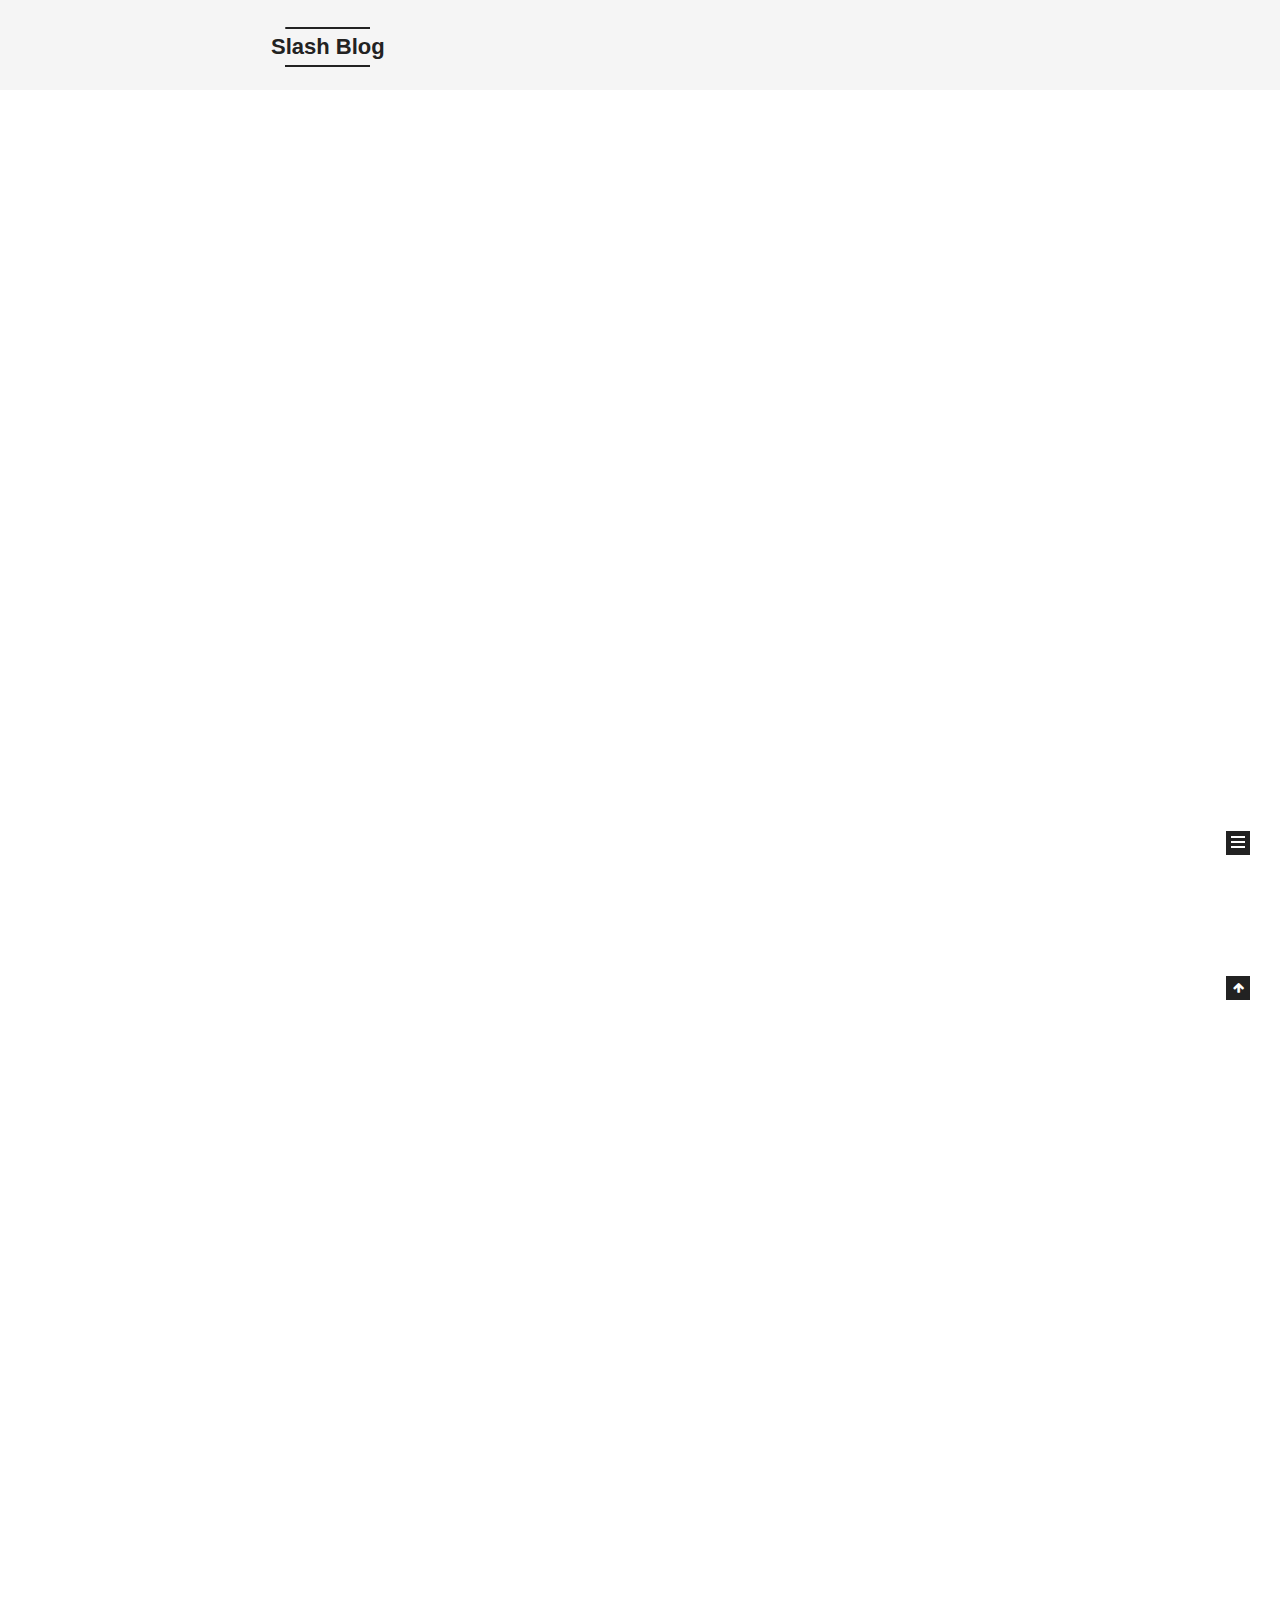
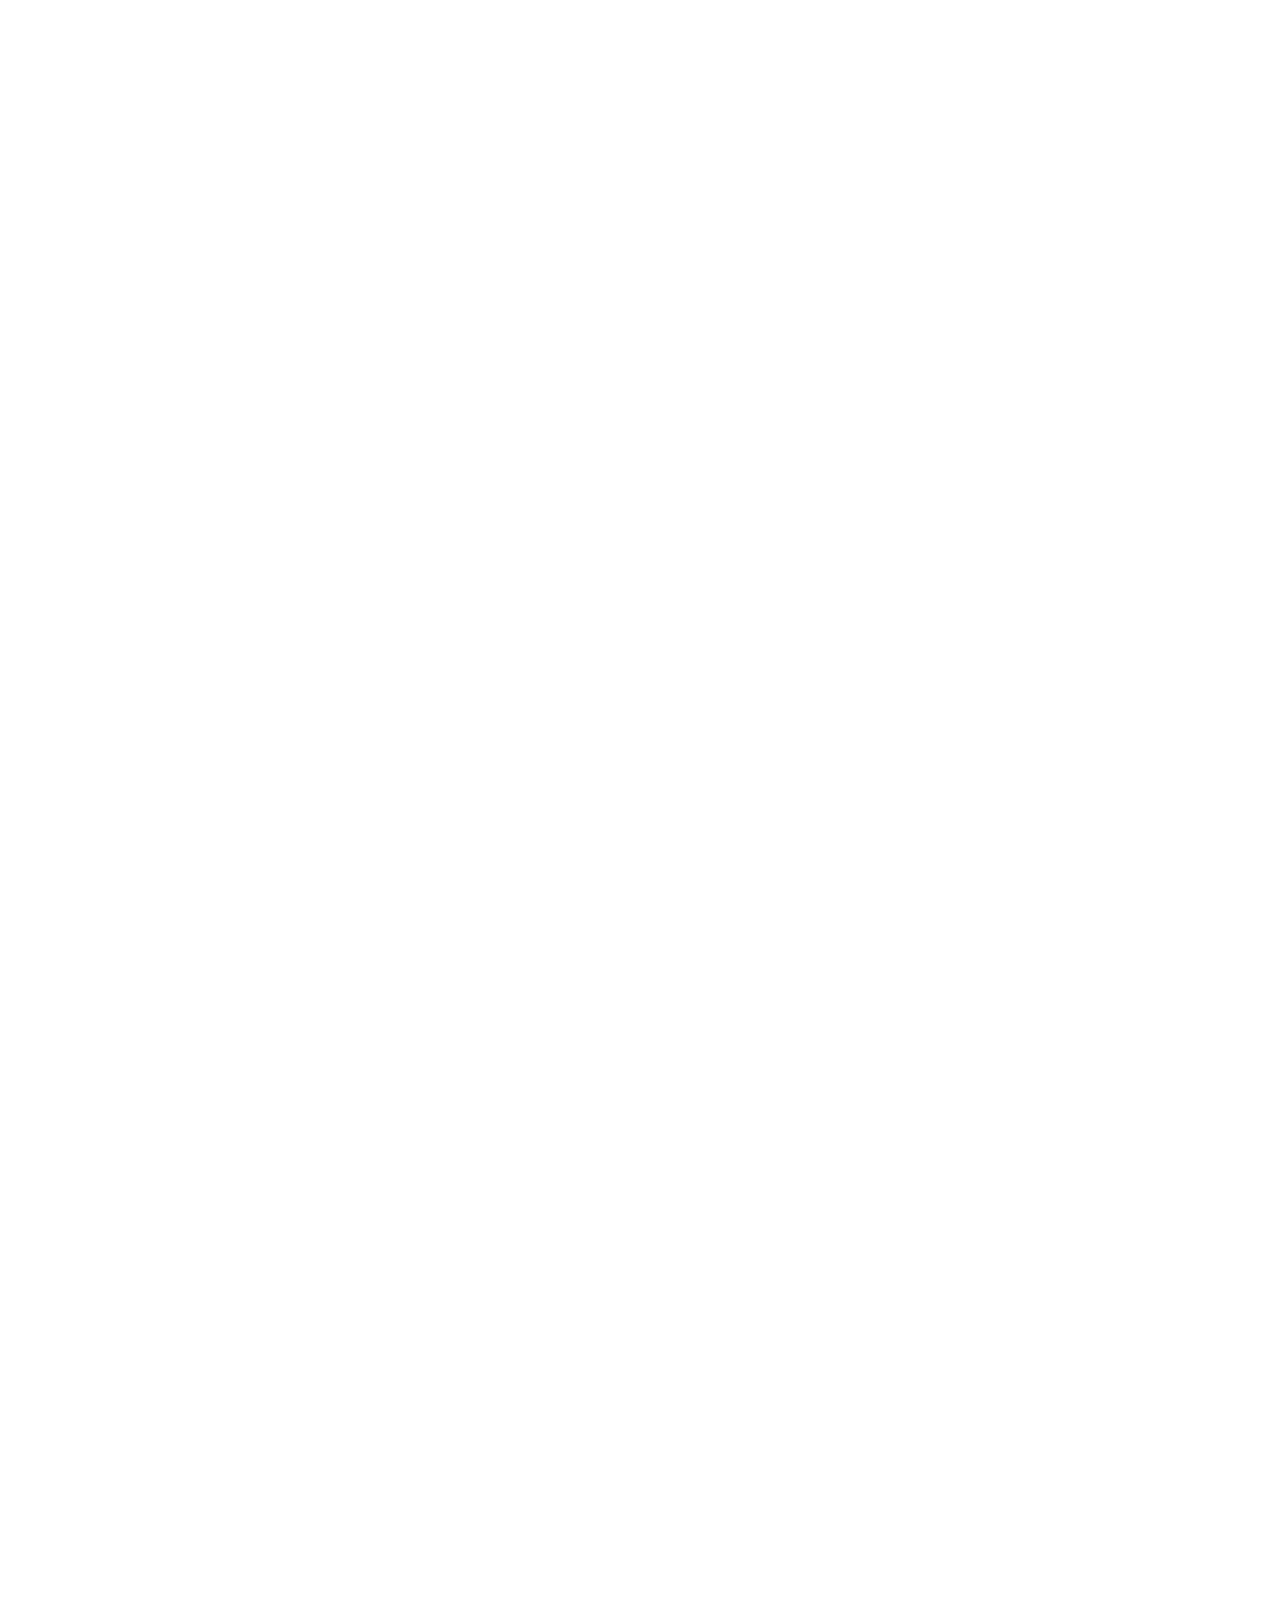
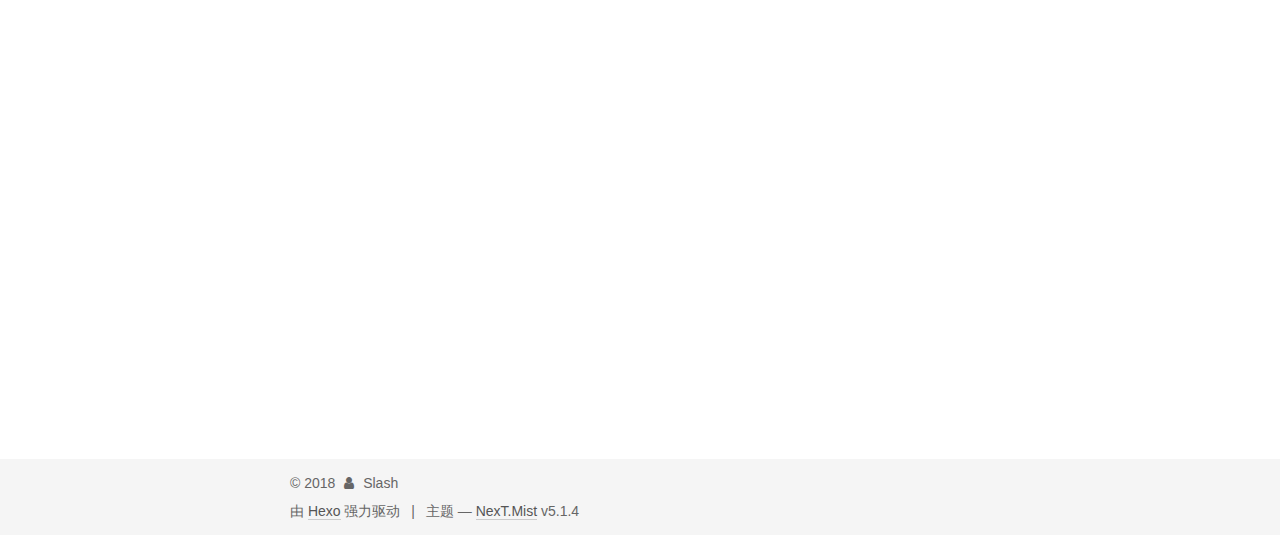
==== index.html @ dacccf13 "Site updated: 2018-02-06 13:42:42" ====
<!DOCTYPE html>



  


<html class="theme-next mist use-motion" lang="zh-Hans">
<head>
  <meta charset="UTF-8"/>
<meta http-equiv="X-UA-Compatible" content="IE=edge" />
<meta name="viewport" content="width=device-width, initial-scale=1, maximum-scale=1"/>
<meta name="theme-color" content="#222">









<meta http-equiv="Cache-Control" content="no-transform" />
<meta http-equiv="Cache-Control" content="no-siteapp" />
















  
  
  <link href="/lib/fancybox/source/jquery.fancybox.css?v=2.1.5" rel="stylesheet" type="text/css" />







<link href="/lib/font-awesome/css/font-awesome.min.css?v=4.6.2" rel="stylesheet" type="text/css" />

<link href="/css/main.css?v=5.1.4" rel="stylesheet" type="text/css" />


  <link rel="apple-touch-icon" sizes="180x180" href="/images/apple-touch-icon-next.png?v=5.1.4">


  <link rel="icon" type="image/png" sizes="32x32" href="/images/favicon-32x32-next.png?v=5.1.4">


  <link rel="icon" type="image/png" sizes="16x16" href="/images/favicon-16x16-next.png?v=5.1.4">


  <link rel="mask-icon" href="/images/logo.svg?v=5.1.4" color="#222">





  <meta name="keywords" content="Hexo, NexT" />










<meta property="og:type" content="website">
<meta property="og:title" content="Slash Blog">
<meta property="og:url" content="http://yoursite.com/index.html">
<meta property="og:site_name" content="Slash Blog">
<meta property="og:locale" content="zh-Hans">
<meta name="twitter:card" content="summary">
<meta name="twitter:title" content="Slash Blog">



<script type="text/javascript" id="hexo.configurations">
  var NexT = window.NexT || {};
  var CONFIG = {
    root: '/',
    scheme: 'Mist',
    version: '5.1.4',
    sidebar: {"position":"left","display":"post","offset":12,"b2t":false,"scrollpercent":false,"onmobile":false},
    fancybox: true,
    tabs: true,
    motion: {"enable":true,"async":false,"transition":{"post_block":"fadeIn","post_header":"slideDownIn","post_body":"slideDownIn","coll_header":"slideLeftIn","sidebar":"slideUpIn"}},
    duoshuo: {
      userId: '0',
      author: '博主'
    },
    algolia: {
      applicationID: '',
      apiKey: '',
      indexName: '',
      hits: {"per_page":10},
      labels: {"input_placeholder":"Search for Posts","hits_empty":"We didn't find any results for the search: ${query}","hits_stats":"${hits} results found in ${time} ms"}
    }
  };
</script>



  <link rel="canonical" href="http://yoursite.com/"/>





  <title>Slash Blog</title>
  








</head>

<body itemscope itemtype="http://schema.org/WebPage" lang="zh-Hans">

  
  
    
  

  <div class="container sidebar-position-left 
  page-home">
    <div class="headband"></div>

    <header id="header" class="header" itemscope itemtype="http://schema.org/WPHeader">
      <div class="header-inner"><div class="site-brand-wrapper">
  <div class="site-meta ">
    

    <div class="custom-logo-site-title">
      <a href="/"  class="brand" rel="start">
        <span class="logo-line-before"><i></i></span>
        <span class="site-title">Slash Blog</span>
        <span class="logo-line-after"><i></i></span>
      </a>
    </div>
      
        <p class="site-subtitle">Slash 博客</p>
      
  </div>

  <div class="site-nav-toggle">
    <button>
      <span class="btn-bar"></span>
      <span class="btn-bar"></span>
      <span class="btn-bar"></span>
    </button>
  </div>
</div>

<nav class="site-nav">
  

  
    <ul id="menu" class="menu">
      
        
        <li class="menu-item menu-item-home">
          <a href="/" rel="section">
            
              <i class="menu-item-icon fa fa-fw fa-home"></i> <br />
            
            首页
          </a>
        </li>
      
        
        <li class="menu-item menu-item-archives">
          <a href="/archives/" rel="section">
            
              <i class="menu-item-icon fa fa-fw fa-archive"></i> <br />
            
            归档
          </a>
        </li>
      

      
    </ul>
  

  
</nav>



 </div>
    </header>

    <main id="main" class="main">
      <div class="main-inner">
        <div class="content-wrap">
          <div id="content" class="content">
            
  <section id="posts" class="posts-expand">
    
      

  

  
  
  

  <article class="post post-type-normal" itemscope itemtype="http://schema.org/Article">
  
  
  
  <div class="post-block">
    <link itemprop="mainEntityOfPage" href="http://yoursite.com/2018/02/01/百度地图使用/">

    <span hidden itemprop="author" itemscope itemtype="http://schema.org/Person">
      <meta itemprop="name" content="Slash">
      <meta itemprop="description" content="">
      <meta itemprop="image" content="/images/avatar.gif">
    </span>

    <span hidden itemprop="publisher" itemscope itemtype="http://schema.org/Organization">
      <meta itemprop="name" content="Slash Blog">
    </span>

    
      <header class="post-header">

        
        
          <h1 class="post-title" itemprop="name headline">
                
                <a class="post-title-link" href="/2018/02/01/百度地图使用/" itemprop="url">百度地图</a></h1>
        

        <div class="post-meta">
          <span class="post-time">
            
              <span class="post-meta-item-icon">
                <i class="fa fa-calendar-o"></i>
              </span>
              
                <span class="post-meta-item-text">发表于</span>
              
              <time title="创建于" itemprop="dateCreated datePublished" datetime="2018-02-01T16:58:34+08:00">
                2018-02-01
              </time>
            

            

            
          </span>

          

          
            
          

          
          

          

          

          

        </div>
      </header>
    

    
    
    
    <div class="post-body" itemprop="articleBody">

      
      

      
        
          
            <h1 id="创建地图"><a href="#创建地图" class="headerlink" title="创建地图"></a>创建地图</h1><p>创建mapView需要viewWillApper声明</p>
<figure class="highlight c"><table><tr><td class="gutter"><pre><span class="line">1</span><br><span class="line">2</span><br><span class="line">3</span><br><span class="line">4</span><br><span class="line">5</span><br><span class="line">6</span><br></pre></td><td class="code"><pre><span class="line">- (<span class="keyword">void</span>)cmi_viewWillApper &#123;</span><br><span class="line">    [_mapView viewWillAppear];</span><br><span class="line">    _mapView.delegate = self;</span><br><span class="line">    _locService.delegate = self;</span><br><span class="line">    _geocodeSearch.delegate = self;</span><br><span class="line">&#125;</span><br></pre></td></tr></table></figure>
<p>退出界面需要使用viewWillApper注销代理</p>
<figure class="highlight c"><table><tr><td class="gutter"><pre><span class="line">1</span><br><span class="line">2</span><br><span class="line">3</span><br><span class="line">4</span><br><span class="line">5</span><br><span class="line">6</span><br></pre></td><td class="code"><pre><span class="line">- (<span class="keyword">void</span>)cmi_viewWillDisappear &#123;</span><br><span class="line">    [_mapView viewWillDisappear];</span><br><span class="line">    _mapView.delegate = nil;</span><br><span class="line">    _locService.delegate = nil;</span><br><span class="line">    _geocodeSearch.delegate = nil;</span><br><span class="line">&#125;</span><br></pre></td></tr></table></figure>
<p>创建mapView</p>
<figure class="highlight c"><table><tr><td class="gutter"><pre><span class="line">1</span><br><span class="line">2</span><br><span class="line">3</span><br><span class="line">4</span><br><span class="line">5</span><br><span class="line">6</span><br><span class="line">7</span><br><span class="line">8</span><br><span class="line">9</span><br><span class="line">10</span><br><span class="line">11</span><br></pre></td><td class="code"><pre><span class="line">- (BMKMapView *)mapView &#123;</span><br><span class="line">    <span class="keyword">if</span> (nil == _mapView) &#123;</span><br><span class="line">        _mapView = [[BMKMapView alloc] init];</span><br><span class="line">        _mapView.gesturesEnabled = NO; <span class="comment">// 取消地图上所有手势</span></span><br><span class="line">        _mapView.mapType = BMKMapTypeStandard; <span class="comment">// 地图类型</span></span><br><span class="line">        [_mapView setZoomLevel:<span class="number">19</span>]; <span class="comment">// 地图显示</span></span><br><span class="line">    &#125;</span><br><span class="line">    <span class="keyword">return</span> _mapView;</span><br><span class="line">&#125;</span><br><span class="line"><span class="comment">// 地图的中心位置</span></span><br><span class="line">_mapView.centerCoordinate = CLLocationCoordinate2DMake(userLocation.location.coordinate.latitude, userLocation.location.coordinate.longitude);</span><br></pre></td></tr></table></figure>
<p>开启定位</p>
<figure class="highlight c"><table><tr><td class="gutter"><pre><span class="line">1</span><br><span class="line">2</span><br><span class="line">3</span><br><span class="line">4</span><br><span class="line">5</span><br><span class="line">6</span><br><span class="line">7</span><br><span class="line">8</span><br><span class="line">9</span><br><span class="line">10</span><br><span class="line">11</span><br><span class="line">12</span><br><span class="line">13</span><br><span class="line">14</span><br><span class="line">15</span><br><span class="line">16</span><br><span class="line">17</span><br><span class="line">18</span><br><span class="line">19</span><br><span class="line">20</span><br><span class="line">21</span><br><span class="line">22</span><br><span class="line">23</span><br><span class="line">24</span><br><span class="line">25</span><br><span class="line">26</span><br><span class="line">27</span><br></pre></td><td class="code"><pre><span class="line">- (BMKLocationService *)locService &#123;</span><br><span class="line">    <span class="keyword">if</span> (nil == _locService) &#123;</span><br><span class="line">        _locService = [[BMKLocationService alloc] init];</span><br><span class="line">    &#125;</span><br><span class="line">    <span class="keyword">return</span> _locService;</span><br><span class="line">&#125;</span><br><span class="line"><span class="comment">// 开启定位</span></span><br><span class="line">- (<span class="keyword">void</span>)startLoction &#123;</span><br><span class="line">    [_locService startUserLocationService];</span><br><span class="line">    _mapView.showsUserLocation = NO;</span><br><span class="line">    <span class="comment">// 当前位置是什么模式, 比如跟随状态</span></span><br><span class="line">    _mapView.userTrackingMode = BMKUserTrackingModeNone;</span><br><span class="line">    <span class="comment">// 显示当前位置</span></span><br><span class="line">    _mapView.showsUserLocation = YES;</span><br><span class="line">    [self customLocationAccracyCircle:self.mapView];</span><br><span class="line">&#125;</span><br><span class="line">- (<span class="keyword">void</span>)customLocationAccracyCircle:(BMKMapView *)mapView &#123;</span><br><span class="line">    BMKLocationViewDisplayParam *param = [[BMKLocationViewDisplayParam alloc] init];</span><br><span class="line">    <span class="comment">// 是否显示范围</span></span><br><span class="line">    param.isAccuracyCircleShow = NO;</span><br><span class="line">    <span class="comment">// 当前位置显示的图标</span></span><br><span class="line">    param.locationViewImgName = @<span class="string">"currentAddr"</span>;</span><br><span class="line">    param.isRotateAngleValid = NO;</span><br><span class="line">    <span class="comment">// 动态定制我的位置样式</span></span><br><span class="line">    [mapView updateLocationViewWithParam:param];</span><br><span class="line">    [mapView setZoomLevel:<span class="number">19</span>];</span><br><span class="line">&#125;</span><br></pre></td></tr></table></figure>
<p>定位开启的代理</p>
<figure class="highlight c"><table><tr><td class="gutter"><pre><span class="line">1</span><br><span class="line">2</span><br><span class="line">3</span><br><span class="line">4</span><br><span class="line">5</span><br><span class="line">6</span><br><span class="line">7</span><br><span class="line">8</span><br><span class="line">9</span><br><span class="line">10</span><br><span class="line">11</span><br><span class="line">12</span><br><span class="line">13</span><br></pre></td><td class="code"><pre><span class="line"><span class="meta">#<span class="meta-keyword">pragma</span> mark - BMKLocationServiceDelegate</span></span><br><span class="line">- (<span class="keyword">void</span>)willStartLocatingUser &#123;</span><br><span class="line">    NSLog(@<span class="string">"start locate"</span>);</span><br><span class="line">&#125;</span><br><span class="line">- (<span class="keyword">void</span>)didUpdateBMKUserLocation:(BMKUserLocation *)userLocation &#123;</span><br><span class="line">  <span class="comment">// 定位坐标</span></span><br><span class="line">&#125;</span><br><span class="line">- (<span class="keyword">void</span>)didStopLocatingUser &#123;</span><br><span class="line">    <span class="comment">// 关闭定位状态</span></span><br><span class="line">&#125;</span><br><span class="line">- (<span class="keyword">void</span>)didFailToLocateUserWithError:(NSError *)error &#123;</span><br><span class="line">    NSLog(@<span class="string">"error %@"</span>, error);</span><br><span class="line">&#125;</span><br></pre></td></tr></table></figure>
<p>反地理编码(将地址转换成坐标)</p>
<figure class="highlight c"><table><tr><td class="gutter"><pre><span class="line">1</span><br><span class="line">2</span><br><span class="line">3</span><br><span class="line">4</span><br><span class="line">5</span><br><span class="line">6</span><br></pre></td><td class="code"><pre><span class="line">- (BMKGeoCodeSearch *)geocodeSearch &#123;</span><br><span class="line">    <span class="keyword">if</span> (nil == _geocodeSearch) &#123;</span><br><span class="line">        _geocodeSearch = [[BMKGeoCodeSearch alloc] init];</span><br><span class="line">    &#125;</span><br><span class="line">    <span class="keyword">return</span> _geocodeSearch;</span><br><span class="line">&#125;</span><br></pre></td></tr></table></figure>
<figure class="highlight c"><table><tr><td class="gutter"><pre><span class="line">1</span><br><span class="line">2</span><br><span class="line">3</span><br><span class="line">4</span><br><span class="line">5</span><br><span class="line">6</span><br><span class="line">7</span><br><span class="line">8</span><br><span class="line">9</span><br><span class="line">10</span><br><span class="line">11</span><br><span class="line">12</span><br></pre></td><td class="code"><pre><span class="line"><span class="comment">// 根据详细地址获取坐标</span></span><br><span class="line">- (<span class="keyword">void</span>)cmi_getCompanyCoorWithCity:(NSString *)city address:(NSString *)address &#123;</span><br><span class="line">    BMKGeoCodeSearchOption *geocodeSearchOption = [[BMKGeoCodeSearchOption alloc] init];</span><br><span class="line">    geocodeSearchOption.city = city; <span class="comment">// 城市</span></span><br><span class="line">    geocodeSearchOption.address = address; <span class="comment">// 详细地址</span></span><br><span class="line">    BOOL flag = [_geocodeSearch geoCode:geocodeSearchOption];</span><br><span class="line">    <span class="keyword">if</span> (flag) &#123;</span><br><span class="line">        NSLog(@<span class="string">"geo检索成功"</span>);</span><br><span class="line">    &#125; <span class="keyword">else</span> &#123;</span><br><span class="line">        NSLog(@<span class="string">"geo检索不成功"</span>);</span><br><span class="line">    &#125;</span><br><span class="line">&#125;</span><br></pre></td></tr></table></figure>
<figure class="highlight c"><table><tr><td class="gutter"><pre><span class="line">1</span><br><span class="line">2</span><br><span class="line">3</span><br><span class="line">4</span><br><span class="line">5</span><br><span class="line">6</span><br><span class="line">7</span><br></pre></td><td class="code"><pre><span class="line">- (<span class="keyword">void</span>)onGetReverseGeoCodeResult:(BMKGeoCodeSearch *)searcher result:(BMKReverseGeoCodeResult *)result errorCode:(BMKSearchErrorCode)error &#123;</span><br><span class="line">    <span class="keyword">if</span> (error == <span class="number">0</span>) &#123;</span><br><span class="line">        NSLog(@<span class="string">"根据坐标显示地理位置  %@"</span>, result.address);</span><br><span class="line">        &#125;</span><br><span class="line">    &#125;</span><br><span class="line">    </span><br><span class="line">&#125;</span><br></pre></td></tr></table></figure>
<p>地理编码(将坐标转化成地理位置)</p>
<figure class="highlight c"><table><tr><td class="gutter"><pre><span class="line">1</span><br><span class="line">2</span><br><span class="line">3</span><br><span class="line">4</span><br><span class="line">5</span><br><span class="line">6</span><br><span class="line">7</span><br><span class="line">8</span><br><span class="line">9</span><br><span class="line">10</span><br><span class="line">11</span><br><span class="line">12</span><br><span class="line">13</span><br><span class="line">14</span><br><span class="line">15</span><br></pre></td><td class="code"><pre><span class="line"><span class="comment">// 根据坐标获取详细地址</span></span><br><span class="line">- (<span class="keyword">void</span>)getAddressWithCurrentCoor:(CLLocationCoordinate2D)coor &#123;</span><br><span class="line">    CLLocationCoordinate2D pt = (CLLocationCoordinate2D)&#123;<span class="number">0</span>,<span class="number">0</span>&#125;;</span><br><span class="line">    <span class="keyword">if</span> (coor.latitude != <span class="number">0</span> &amp;&amp; coor.longitude != <span class="number">0</span>) &#123;</span><br><span class="line">        pt = (CLLocationCoordinate2D)&#123;coor.latitude ,coor.longitude&#125;;</span><br><span class="line">    &#125;</span><br><span class="line">    BMKReverseGeoCodeOption *reverseGeocodeSearchOption = [[BMKReverseGeoCodeOption alloc] init];</span><br><span class="line">    reverseGeocodeSearchOption.reverseGeoPoint = pt;</span><br><span class="line">    BOOL flag = [_geocodeSearch reverseGeoCode:reverseGeocodeSearchOption];</span><br><span class="line">    <span class="keyword">if</span> (flag) &#123;</span><br><span class="line">        NSLog(@<span class="string">"反geo检索成功"</span>);</span><br><span class="line">    &#125; <span class="keyword">else</span> &#123;</span><br><span class="line">        NSLog(@<span class="string">"反geo检索失败"</span>);</span><br><span class="line">    &#125;</span><br><span class="line">&#125;</span><br></pre></td></tr></table></figure>
<figure class="highlight c"><table><tr><td class="gutter"><pre><span class="line">1</span><br><span class="line">2</span><br><span class="line">3</span><br><span class="line">4</span><br><span class="line">5</span><br><span class="line">6</span><br></pre></td><td class="code"><pre><span class="line">- (<span class="keyword">void</span>)onGetGeoCodeResult:(BMKGeoCodeSearch *)searcher result:(BMKGeoCodeResult *)result errorCode:(BMKSearchErrorCode)error &#123;</span><br><span class="line">    <span class="keyword">if</span> (error == <span class="number">0</span>) &#123;</span><br><span class="line">        NSLog(@<span class="string">"获取坐标: %f %f"</span>, result.location.latitude, result.location.longitude);</span><br><span class="line">        <span class="comment">// BMKGeoCodeResult 中有poiList数组属性用来检索当前位置的周边街道</span></span><br><span class="line">    &#125;</span><br><span class="line">&#125;</span><br></pre></td></tr></table></figure>
<p>计算两点的空间距离</p>
<figure class="highlight c"><table><tr><td class="gutter"><pre><span class="line">1</span><br><span class="line">2</span><br><span class="line">3</span><br><span class="line">4</span><br><span class="line">5</span><br><span class="line">6</span><br><span class="line">7</span><br></pre></td><td class="code"><pre><span class="line"><span class="comment">// companyCoordinate 公司坐标 currentCoordinate 当前位置坐标</span></span><br><span class="line">- (<span class="keyword">double</span>)getDistanceWithCompanyPoint:(CLLocationCoordinate2D)companyCoordinate currentPoints:(CLLocationCoordinate2D)currentCoordinate &#123;</span><br><span class="line">    BMKMapPoint point1 = BMKMapPointForCoordinate(companyCoordinate);</span><br><span class="line">    BMKMapPoint point2 = BMKMapPointForCoordinate(currentCoordinate);</span><br><span class="line">    CLLocationDistance distance = BMKMetersBetweenMapPoints(point1, point2);</span><br><span class="line">    <span class="keyword">return</span> distance;</span><br><span class="line">&#125;</span><br></pre></td></tr></table></figure>

          
        
      
    </div>
    
    
    

    

    

    

    <footer class="post-footer">
      

      

      

      
      
        <div class="post-eof"></div>
      
    </footer>
  </div>
  
  
  
  </article>


    
  </section>

  


          </div>
          


          

        </div>
        
          
  
  <div class="sidebar-toggle">
    <div class="sidebar-toggle-line-wrap">
      <span class="sidebar-toggle-line sidebar-toggle-line-first"></span>
      <span class="sidebar-toggle-line sidebar-toggle-line-middle"></span>
      <span class="sidebar-toggle-line sidebar-toggle-line-last"></span>
    </div>
  </div>

  <aside id="sidebar" class="sidebar">
    
    <div class="sidebar-inner">

      

      

      <section class="site-overview-wrap sidebar-panel sidebar-panel-active">
        <div class="site-overview">
          <div class="site-author motion-element" itemprop="author" itemscope itemtype="http://schema.org/Person">
            
              <p class="site-author-name" itemprop="name">Slash</p>
              <p class="site-description motion-element" itemprop="description"></p>
          </div>

          <nav class="site-state motion-element">

            
              <div class="site-state-item site-state-posts">
              
                <a href="/archives/">
              
                  <span class="site-state-item-count">1</span>
                  <span class="site-state-item-name">日志</span>
                </a>
              </div>
            

            

            

          </nav>

          

          

          
          

          
          

          

        </div>
      </section>

      

      

    </div>
  </aside>


        
      </div>
    </main>

    <footer id="footer" class="footer">
      <div class="footer-inner">
        <div class="copyright">&copy; <span itemprop="copyrightYear">2018</span>
  <span class="with-love">
    <i class="fa fa-user"></i>
  </span>
  <span class="author" itemprop="copyrightHolder">Slash</span>

  
</div>


  <div class="powered-by">由 <a class="theme-link" target="_blank" href="https://hexo.io">Hexo</a> 强力驱动</div>



  <span class="post-meta-divider">|</span>



  <div class="theme-info">主题 &mdash; <a class="theme-link" target="_blank" href="https://github.com/iissnan/hexo-theme-next">NexT.Mist</a> v5.1.4</div>




        







        
      </div>
    </footer>

    
      <div class="back-to-top">
        <i class="fa fa-arrow-up"></i>
        
      </div>
    

    

  </div>

  

<script type="text/javascript">
  if (Object.prototype.toString.call(window.Promise) !== '[object Function]') {
    window.Promise = null;
  }
</script>









  












  
  
    <script type="text/javascript" src="/lib/jquery/index.js?v=2.1.3"></script>
  

  
  
    <script type="text/javascript" src="/lib/fastclick/lib/fastclick.min.js?v=1.0.6"></script>
  

  
  
    <script type="text/javascript" src="/lib/jquery_lazyload/jquery.lazyload.js?v=1.9.7"></script>
  

  
  
    <script type="text/javascript" src="/lib/velocity/velocity.min.js?v=1.2.1"></script>
  

  
  
    <script type="text/javascript" src="/lib/velocity/velocity.ui.min.js?v=1.2.1"></script>
  

  
  
    <script type="text/javascript" src="/lib/fancybox/source/jquery.fancybox.pack.js?v=2.1.5"></script>
  


  


  <script type="text/javascript" src="/js/src/utils.js?v=5.1.4"></script>

  <script type="text/javascript" src="/js/src/motion.js?v=5.1.4"></script>



  
  

  

  


  <script type="text/javascript" src="/js/src/bootstrap.js?v=5.1.4"></script>



  


  




	





  
    

    
  





  












  





  

  

  

  
  

  

  

  

</body>
</html>
---- css/main.css ----
/* normalize.css v3.0.2 | MIT License | git.io/normalize */
html {
  font-family: sans-serif; /* 1 */
  -ms-text-size-adjust: 100%; /* 2 */
  -webkit-text-size-adjust: 100%; /* 2 */
}
body {
  margin: 0;
}
article,
aside,
details,
figcaption,
figure,
footer,
header,
hgroup,
main,
menu,
nav,
section,
summary {
  display: block;
}
audio,
canvas,
progress,
video {
  display: inline-block; /* 1 */
  vertical-align: baseline; /* 2 */
}
audio:not([controls]) {
  display: none;
  height: 0;
}
[hidden],
template {
  display: none;
}
a {
  background-color: transparent;
}
a:active,
a:hover {
  outline: 0;
}
abbr[title] {
  border-bottom: 1px dotted;
}
b,
strong {
  font-weight: bold;
}
dfn {
  font-style: italic;
}
h1 {
  font-size: 2em;
  margin: 0.67em 0;
}
mark {
  background: #ff0;
  color: #000;
}
small {
  font-size: 80%;
}
sub,
sup {
  font-size: 75%;
  line-height: 0;
  position: relative;
  vertical-align: baseline;
}
sup {
  top: -0.5em;
}
sub {
  bottom: -0.25em;
}
img {
  border: 0;
}
svg:not(:root) {
  overflow: hidden;
}
figure {
  margin: 1em 40px;
}
hr {
  -moz-box-sizing: content-box;
  box-sizing: content-box;
  height: 0;
}
pre {
  overflow: auto;
}
code,
kbd,
pre,
samp {
  font-family: monospace, monospace;
  font-size: 1em;
}
button,
input,
optgroup,
select,
textarea {
  color: inherit; /* 1 */
  font: inherit; /* 2 */
  margin: 0; /* 3 */
}
button {
  overflow: visible;
}
button,
select {
  text-transform: none;
}
button,
html input[type="button"],
input[type="reset"],
input[type="submit"] {
  -webkit-appearance: button; /* 2 */
  cursor: pointer; /* 3 */
}
button[disabled],
html input[disabled] {
  cursor: default;
}
button::-moz-focus-inner,
input::-moz-focus-inner {
  border: 0;
  padding: 0;
}
input {
  line-height: normal;
}
input[type="checkbox"],
input[type="radio"] {
  box-sizing: border-box; /* 1 */
  padding: 0; /* 2 */
}
input[type="number"]::-webkit-inner-spin-button,
input[type="number"]::-webkit-outer-spin-button {
  height: auto;
}
input[type="search"] {
  -webkit-appearance: textfield; /* 1 */
  -moz-box-sizing: content-box;
  -webkit-box-sizing: content-box; /* 2 */
  box-sizing: content-box;
}
input[type="search"]::-webkit-search-cancel-button,
input[type="search"]::-webkit-search-decoration {
  -webkit-appearance: none;
}
fieldset {
  border: 1px solid #c0c0c0;
  margin: 0 2px;
  padding: 0.35em 0.625em 0.75em;
}
legend {
  border: 0; /* 1 */
  padding: 0; /* 2 */
}
textarea {
  overflow: auto;
}
optgroup {
  font-weight: bold;
}
table {
  border-collapse: collapse;
  border-spacing: 0;
}
td,
th {
  padding: 0;
}
::selection {
  background: #262a30;
  color: #fff;
}
body {
  position: relative;
  font-family: 'Lato', "PingFang SC", "Microsoft YaHei", sans-serif;
  font-size: 14px;
  line-height: 2;
  color: #555;
  background: #fff;
}
@media (max-width: 767px) {
  body {
    padding-right: 0 !important;
  }
}
@media (min-width: 768px) and (max-width: 991px) {
  body {
    padding-right: 0 !important;
  }
}
@media (min-width: 1600px) {
  body {
    font-size: 16px;
  }
}
h1,
h2,
h3,
h4,
h5,
h6 {
  margin: 0;
  padding: 0;
  font-weight: bold;
  line-height: 1.5;
  font-family: 'Lato', "PingFang SC", "Microsoft YaHei", sans-serif;
}
h2,
h3,
h4,
h5,
h6 {
  margin: 20px 0 15px;
}
h1 {
  font-size: 24px;
}
@media (max-width: 767px) {
  h1 {
    font-size: 20px;
  }
}
h2 {
  font-size: 22px;
}
@media (max-width: 767px) {
  h2 {
    font-size: 18px;
  }
}
h3 {
  font-size: 20px;
}
@media (max-width: 767px) {
  h3 {
    font-size: 16px;
  }
}
h4 {
  font-size: 18px;
}
@media (max-width: 767px) {
  h4 {
    font-size: 14px;
  }
}
h5 {
  font-size: 16px;
}
@media (max-width: 767px) {
  h5 {
    font-size: 12px;
  }
}
h6 {
  font-size: 14px;
}
@media (max-width: 767px) {
  h6 {
    font-size: 10px;
  }
}
p {
  margin: 0 0 20px 0;
}
a {
  color: #555;
  text-decoration: none;
  outline: none;
  border-bottom: 1px solid #999;
  word-wrap: break-word;
}
a:hover {
  color: #222;
  border-bottom-color: #222;
}
blockquote {
  margin: 0;
  padding: 0;
}
img {
  display: block;
  margin: auto;
  max-width: 100%;
  height: auto;
}
hr {
  margin: 40px 0;
  height: 3px;
  border: none;
  background-color: #ddd;
  background-image: repeating-linear-gradient(-45deg, #fff, #fff 4px, transparent 4px, transparent 8px);
}
blockquote {
  padding: 0 15px;
  color: #666;
  border-left: 4px solid #ddd;
}
blockquote cite::before {
  content: "-";
  padding: 0 5px;
}
dt {
  font-weight: 700;
}
dd {
  margin: 0;
  padding: 0;
}
kbd {
  border: 1px solid #ccc;
  border-radius: 0.2em;
  box-shadow: 0.1em 0.1em 0.2em rgba(0,0,0,0.1);
  background-color: #f9f9f9;
  font-family: inherit;
  background-image: -webkit-linear-gradient(top, #eee, #fff, #eee);
  padding: 0.1em 0.3em;
  white-space: nowrap;
}
.text-left {
  text-align: left;
}
.text-center {
  text-align: center;
}
.text-right {
  text-align: right;
}
.text-justify {
  text-align: justify;
}
.text-nowrap {
  white-space: nowrap;
}
.text-lowercase {
  text-transform: lowercase;
}
.text-uppercase {
  text-transform: uppercase;
}
.text-capitalize {
  text-transform: capitalize;
}
.center-block {
  display: block;
  margin-left: auto;
  margin-right: auto;
}
.clearfix:before,
.clearfix:after {
  content: " ";
  display: table;
}
.clearfix:after {
  clear: both;
}
.pullquote {
  width: 45%;
}
.pullquote.left {
  float: left;
  margin-left: 5px;
  margin-right: 10px;
}
.pullquote.right {
  float: right;
  margin-left: 10px;
  margin-right: 5px;
}
.affix.affix.affix {
  position: fixed;
}
.translation {
  margin-top: -20px;
  font-size: 14px;
  color: #999;
}
.scrollbar-measure {
  width: 100px;
  height: 100px;
  overflow: scroll;
  position: absolute;
  top: -9999px;
}
.use-motion .motion-element {
  opacity: 0;
}
table {
  margin: 20px 0;
  width: 100%;
  border-collapse: collapse;
  border-spacing: 0;
  border: 1px solid #ddd;
  font-size: 14px;
  table-layout: fixed;
  word-wrap: break-all;
}
table>tbody>tr:nth-of-type(odd) {
  background-color: #f9f9f9;
}
table>tbody>tr:hover {
  background-color: #f5f5f5;
}
caption,
th,
td {
  padding: 8px;
  text-align: left;
  vertical-align: middle;
  font-weight: normal;
}
th,
td {
  border-bottom: 3px solid #ddd;
  border-right: 1px solid #eee;
}
th {
  padding-bottom: 10px;
  font-weight: 700;
}
td {
  border-bottom-width: 1px;
}
html,
body {
  height: 100%;
}
.container {
  position: relative;
  min-height: 100%;
}
.header-inner {
  margin: 0 auto;
  padding: 100px 0 70px;
  width: 700px;
}
@media (min-width: 1600px) {
  .container .header-inner {
    width: 900px;
  }
}
.main {
  padding-bottom: 150px;
}
.main-inner {
  margin: 0 auto;
  width: 700px;
}
@media (min-width: 1600px) {
  .container .main-inner {
    width: 900px;
  }
}
.footer {
  position: absolute;
  left: 0;
  bottom: 0;
  width: 100%;
  min-height: 50px;
}
.footer-inner {
  box-sizing: border-box;
  margin: 20px auto;
  width: 700px;
}
@media (min-width: 1600px) {
  .container .footer-inner {
    width: 900px;
  }
}
pre,
.highlight {
  overflow: auto;
  margin: 20px 0;
  padding: 0;
  font-size: 13px;
  color: #4d4d4c;
  background: #f7f7f7;
  line-height: 1.6;
}
pre,
code {
  font-family: consolas, Menlo, "PingFang SC", "Microsoft YaHei", monospace;
}
code {
  padding: 2px 4px;
  word-wrap: break-word;
  color: #555;
  background: #eee;
  border-radius: 3px;
  font-size: 13px;
}
pre {
  padding: 10px;
}
pre code {
  padding: 0;
  color: #4d4d4c;
  background: none;
  text-shadow: none;
}
.highlight {
  border-radius: 1px;
}
.highlight pre {
  border: none;
  margin: 0;
  padding: 10px 0;
}
.highlight table {
  margin: 0;
  width: auto;
  border: none;
}
.highlight td {
  border: none;
  padding: 0;
}
.highlight figcaption {
  font-size: 1em;
  color: #4d4d4c;
  line-height: 1em;
  margin-bottom: 1em;
}
.highlight figcaption:before,
.highlight figcaption:after {
  content: " ";
  display: table;
}
.highlight figcaption:after {
  clear: both;
}
.highlight figcaption a {
  float: right;
  color: #4d4d4c;
}
.highlight figcaption a:hover {
  border-bottom-color: #4d4d4c;
}
.highlight .gutter pre {
  padding-left: 10px;
  padding-right: 10px;
  color: #869194;
  text-align: right;
  background-color: #eff2f3;
}
.highlight .code pre {
  width: 100%;
  padding-left: 10px;
  padding-right: 10px;
  background-color: #f7f7f7;
}
.highlight .line {
  height: 20px;
}
.gutter {
  -webkit-user-select: none;
  -moz-user-select: none;
  -ms-user-select: none;
  user-select: none;
}
.gist table {
  width: auto;
}
.gist table td {
  border: none;
}
pre .deletion {
  background: #fdd;
}
pre .addition {
  background: #dfd;
}
pre .meta {
  color: #8959a8;
}
pre .comment {
  color: #8e908c;
}
pre .variable,
pre .attribute,
pre .tag,
pre .regexp,
pre .ruby .constant,
pre .xml .tag .title,
pre .xml .pi,
pre .xml .doctype,
pre .html .doctype,
pre .css .id,
pre .css .class,
pre .css .pseudo {
  color: #c82829;
}
pre .number,
pre .preprocessor,
pre .built_in,
pre .literal,
pre .params,
pre .constant,
pre .command {
  color: #f5871f;
}
pre .ruby .class .title,
pre .css .rules .attribute,
pre .string,
pre .value,
pre .inheritance,
pre .header,
pre .ruby .symbol,
pre .xml .cdata,
pre .special,
pre .number,
pre .formula {
  color: #718c00;
}
pre .title,
pre .css .hexcolor {
  color: #3e999f;
}
pre .function,
pre .python .decorator,
pre .python .title,
pre .ruby .function .title,
pre .ruby .title .keyword,
pre .perl .sub,
pre .javascript .title,
pre .coffeescript .title {
  color: #4271ae;
}
pre .keyword,
pre .javascript .function {
  color: #8959a8;
}
.full-image.full-image.full-image.full-image {
  border: none;
  max-width: 100%;
  width: auto;
  margin: 20px auto 25px;
}
@media (min-width: 992px) {
  .full-image.full-image.full-image.full-image {
    max-width: none;
    width: 110%;
    margin: 25px -5%;
  }
}
.blockquote-center,
.page-home .post-type-quote blockquote,
.page-post-detail .post-type-quote blockquote {
  position: relative;
  margin: 40px 0;
  padding: 0;
  border-left: none;
  text-align: center;
}
.blockquote-center::before,
.page-home .post-type-quote blockquote::before,
.page-post-detail .post-type-quote blockquote::before,
.blockquote-center::after,
.page-home .post-type-quote blockquote::after,
.page-post-detail .post-type-quote blockquote::after {
  position: absolute;
  content: ' ';
  display: block;
  width: 100%;
  height: 24px;
  opacity: 0.2;
  background-repeat: no-repeat;
  background-position: 0 -6px;
  background-size: 22px 22px;
}
.blockquote-center::before,
.page-home .post-type-quote blockquote::before,
.page-post-detail .post-type-quote blockquote::before {
  top: -20px;
  background-image: url("../images/quote-l.svg");
  border-top: 1px solid #ccc;
}
.blockquote-center::after,
.page-home .post-type-quote blockquote::after,
.page-post-detail .post-type-quote blockquote::after {
  bottom: -20px;
  background-image: url("../images/quote-r.svg");
  border-bottom: 1px solid #ccc;
  background-position: 100% 8px;
}
.blockquote-center p,
.page-home .post-type-quote blockquote p,
.page-post-detail .post-type-quote blockquote p,
.blockquote-center div,
.page-home .post-type-quote blockquote div,
.page-post-detail .post-type-quote blockquote div {
  text-align: center;
}
.post .post-body .group-picture img {
  box-sizing: border-box;
  padding: 0 3px;
  border: none;
}
.post .group-picture-row {
  overflow: hidden;
  margin-top: 6px;
}
.post .group-picture-row:first-child {
  margin-top: 0;
}
.post .group-picture-column {
  float: left;
}
.page-post-detail .post-body .group-picture-column {
  float: none;
  margin-top: 10px;
  width: auto !important;
}
.page-post-detail .post-body .group-picture-column img {
  margin: 0 auto;
}
.page-archive .group-picture-container {
  overflow: hidden;
}
.page-archive .group-picture-row {
  float: left;
}
.page-archive .group-picture-row:first-child {
  margin-top: 6px;
}
.page-archive .group-picture-column {
  max-width: 150px;
  max-height: 150px;
}
.post-body .note {
  position: relative;
  padding: 15px;
  margin-bottom: 20px;
  border: 1px solid #eee;
  border-left-width: 5px;
  border-radius: 3px;
}
.post-body .note h2,
.post-body .note h3,
.post-body .note h4,
.post-body .note h5,
.post-body .note h6 {
  margin-top: 0;
  margin-bottom: 0;
  border-bottom: initial;
  padding-top: 0 !important;
}
.post-body .note p:first-child,
.post-body .note ul:first-child,
.post-body .note ol:first-child,
.post-body .note table:first-child,
.post-body .note pre:first-child,
.post-body .note blockquote:first-child {
  margin-top: 0;
}
.post-body .note p:last-child,
.post-body .note ul:last-child,
.post-body .note ol:last-child,
.post-body .note table:last-child,
.post-body .note pre:last-child,
.post-body .note blockquote:last-child {
  margin-bottom: 0;
}
.post-body .note.default {
  border-left-color: #777;
}
.post-body .note.default h2,
.post-body .note.default h3,
.post-body .note.default h4,
.post-body .note.default h5,
.post-body .note.default h6 {
  color: #777;
}
.post-body .note.primary {
  border-left-color: #6f42c1;
}
.post-body .note.primary h2,
.post-body .note.primary h3,
.post-body .note.primary h4,
.post-body .note.primary h5,
.post-body .note.primary h6 {
  color: #6f42c1;
}
.post-body .note.info {
  border-left-color: #428bca;
}
.post-body .note.info h2,
.post-body .note.info h3,
.post-body .note.info h4,
.post-body .note.info h5,
.post-body .note.info h6 {
  color: #428bca;
}
.post-body .note.success {
  border-left-color: #5cb85c;
}
.post-body .note.success h2,
.post-body .note.success h3,
.post-body .note.success h4,
.post-body .note.success h5,
.post-body .note.success h6 {
  color: #5cb85c;
}
.post-body .note.warning {
  border-left-color: #f0ad4e;
}
.post-body .note.warning h2,
.post-body .note.warning h3,
.post-body .note.warning h4,
.post-body .note.warning h5,
.post-body .note.warning h6 {
  color: #f0ad4e;
}
.post-body .note.danger {
  border-left-color: #d9534f;
}
.post-body .note.danger h2,
.post-body .note.danger h3,
.post-body .note.danger h4,
.post-body .note.danger h5,
.post-body .note.danger h6 {
  color: #d9534f;
}
.post-body .label {
  display: inline;
  padding: 0 2px;
  white-space: nowrap;
}
.post-body .label.default {
  background-color: #f0f0f0;
}
.post-body .label.primary {
  background-color: #efe6f7;
}
.post-body .label.info {
  background-color: #e5f2f8;
}
.post-body .label.success {
  background-color: #e7f4e9;
}
.post-body .label.warning {
  background-color: #fcf6e1;
}
.post-body .label.danger {
  background-color: #fae8eb;
}
.post-body .tabs {
  position: relative;
  display: block;
  margin-bottom: 20px;
  padding-top: 10px;
}
.post-body .tabs ul.nav-tabs {
  margin: 0;
  padding: 0;
  display: flex;
  margin-bottom: -1px;
}
@media (max-width: 413px) {
  .post-body .tabs ul.nav-tabs {
    display: block;
    margin-bottom: 5px;
  }
}
.post-body .tabs ul.nav-tabs li.tab {
  list-style-type: none !important;
  margin: 0 0.25em 0 0;
  border-top: 3px solid transparent;
  border-left: 1px solid transparent;
  border-right: 1px solid transparent;
}
@media (max-width: 413px) {
  .post-body .tabs ul.nav-tabs li.tab {
    margin: initial;
    border-top: 1px solid transparent;
    border-left: 3px solid transparent;
    border-right: 1px solid transparent;
    border-bottom: 1px solid transparent;
  }
}
.post-body .tabs ul.nav-tabs li.tab a {
  outline: 0;
  border-bottom: initial;
  display: block;
  line-height: 1.8em;
  padding: 0.25em 0.75em;
  transition-duration: 0.2s;
  transition-timing-function: ease-out;
  transition-delay: 0s;
}
.post-body .tabs ul.nav-tabs li.tab a i {
  width: 1.285714285714286em;
}
.post-body .tabs ul.nav-tabs li.tab.active {
  border-top: 3px solid #fc6423;
  border-left: 1px solid #ddd;
  border-right: 1px solid #ddd;
  background-color: #fff;
}
@media (max-width: 413px) {
  .post-body .tabs ul.nav-tabs li.tab.active {
    border-top: 1px solid #ddd;
    border-left: 3px solid #fc6423;
    border-right: 1px solid #ddd;
    border-bottom: 1px solid #ddd;
  }
}
.post-body .tabs ul.nav-tabs li.tab.active a {
  cursor: default;
  color: #555;
}
.post-body .tabs .tab-content {
  background-color: #fff;
}
.post-body .tabs .tab-content .tab-pane {
  border: 1px solid #ddd;
  padding: 20px 20px 0 20px;
}
.post-body .tabs .tab-content .tab-pane:not(.active) {
  display: none !important;
}
.post-body .tabs .tab-content .tab-pane.active {
  display: block !important;
}
.btn {
  display: inline-block;
  padding: 0 20px;
  font-size: 14px;
  color: #555;
  background: transparent;
  border: 2px solid #222;
  text-decoration: none;
  border-radius: 0;
  transition-property: background-color;
  transition-duration: 0.2s;
  transition-timing-function: ease-in-out;
  transition-delay: 0s;
  line-height: 2;
}
.btn:hover {
  border-color: #222;
  color: #222;
  background: #fff;
}
.btn +.btn {
  margin: 0 0 8px 8px;
}
.btn .fa-fw {
  width: 1.285714285714286em;
  text-align: left;
}
.btn-bar {
  display: block;
  width: 22px;
  height: 2px;
  background: #555;
  border-radius: 1px;
}
.btn-bar+.btn-bar {
  margin-top: 4px;
}
.pagination {
  margin: 120px 0 40px;
  text-align: center;
  border-top: 1px solid #eee;
}
.page-number-basic,
.pagination .prev,
.pagination .next,
.pagination .page-number,
.pagination .space {
  display: inline-block;
  position: relative;
  top: -1px;
  margin: 0 10px;
  padding: 0 11px;
}
@media (max-width: 767px) {
  .page-number-basic,
  .pagination .prev,
  .pagination .next,
  .pagination .page-number,
  .pagination .space {
    margin: 0 5px;
  }
}
.pagination .prev,
.pagination .next,
.pagination .page-number {
  border-bottom: 0;
  border-top: 1px solid #eee;
  transition-property: border-color;
  transition-duration: 0.2s;
  transition-timing-function: ease-in-out;
  transition-delay: 0s;
}
.pagination .prev:hover,
.pagination .next:hover,
.pagination .page-number:hover {
  border-top-color: #222;
}
.pagination .space {
  padding: 0;
  margin: 0;
}
.pagination .prev {
  margin-left: 0;
}
.pagination .next {
  margin-right: 0;
}
.pagination .page-number.current {
  color: #fff;
  background: #ccc;
  border-top-color: #ccc;
}
@media (max-width: 767px) {
  .pagination {
    border-top: none;
  }
  .pagination .prev,
  .pagination .next,
  .pagination .page-number {
    margin-bottom: 10px;
    border-top: 0;
    border-bottom: 1px solid #eee;
    padding: 0 10px;
  }
  .pagination .prev:hover,
  .pagination .next:hover,
  .pagination .page-number:hover {
    border-bottom-color: #222;
  }
}
.comments {
  margin: 60px 20px 0;
}
.tag-cloud {
  text-align: center;
}
.tag-cloud a {
  display: inline-block;
  margin: 10px;
}
.back-to-top {
  box-sizing: border-box;
  position: fixed;
  bottom: -100px;
  right: 30px;
  z-index: 1050;
  padding: 0 6px;
  width: 24px;
  background: #222;
  font-size: 12px;
  opacity: 1;
  color: #fff;
  cursor: pointer;
  text-align: center;
  -webkit-transform: translateZ(0);
  transition-property: bottom;
  transition-duration: 0.2s;
  transition-timing-function: ease-in-out;
  transition-delay: 0s;
}
@media (min-width: 768px) and (max-width: 991px) {
  .back-to-top {
    display: none !important;
  }
}
@media (max-width: 767px) {
  .back-to-top {
    display: none !important;
  }
}
.back-to-top.back-to-top-on {
  bottom: 19px;
}
.header {
  background: transparent;
}
.header-inner {
  position: relative;
}
.headband {
  height: 3px;
  background: #222;
}
.site-meta {
  margin: 0;
  text-align: left;
}
@media (max-width: 767px) {
  .site-meta {
    text-align: center;
  }
}
.brand {
  position: relative;
  display: inline-block;
  padding: 0 40px;
  color: #222;
  background: #222;
  border-bottom: none;
}
.brand:hover {
  color: #222;
}
.logo {
  display: inline-block;
  margin-right: 5px;
  line-height: 36px;
  vertical-align: top;
}
.site-title {
  display: inline-block;
  vertical-align: top;
  line-height: 36px;
  font-size: 20px;
  font-weight: normal;
  font-family: 'Lato', "PingFang SC", "Microsoft YaHei", sans-serif;
}
.site-subtitle {
  margin-top: 10px;
  font-size: 13px;
  color: #999;
}
.use-motion .brand {
  opacity: 0;
}
.use-motion .logo,
.use-motion .site-title,
.use-motion .site-subtitle {
  opacity: 0;
  position: relative;
  top: -10px;
}
.site-nav-toggle {
  display: none;
  position: absolute;
  top: 10px;
  left: 10px;
}
@media (max-width: 767px) {
  .site-nav-toggle {
    display: block;
  }
}
.site-nav-toggle button {
  margin-top: 2px;
  padding: 9px 10px;
  background: transparent;
  border: none;
}
@media (max-width: 767px) {
  .site-nav {
    display: none;
    margin: 0 -10px;
    padding: 0 10px;
    clear: both;
    border-top: 1px solid #ddd;
  }
}
@media (min-width: 768px) and (max-width: 991px) {
  .site-nav {
    display: block !important;
  }
}
@media (min-width: 992px) {
  .site-nav {
    display: block !important;
  }
}
.menu {
  margin-top: 20px;
  padding-left: 0;
  text-align: center;
}
.menu .menu-item {
  display: inline-block;
  margin: 0 10px;
  list-style: none;
}
@media screen and (max-width: 767px) {
  .menu .menu-item {
    margin-top: 10px;
  }
}
.menu .menu-item a {
  display: block;
  font-size: 13px;
  line-height: inherit;
  border-bottom: 1px solid transparent;
  transition-property: border-color;
  transition-duration: 0.2s;
  transition-timing-function: ease-in-out;
  transition-delay: 0s;
}
.menu .menu-item a:hover {
  border-bottom-color: #222;
}
.menu .menu-item .fa {
  margin-right: 5px;
}
.use-motion .menu-item {
  opacity: 0;
}
.post-body {
  font-family: 'Lato', "PingFang SC", "Microsoft YaHei", sans-serif;
}
@media (max-width: 767px) {
  .post-body {
    word-break: break-word;
  }
}
.post-body .fancybox img {
  display: block !important;
  margin: 0 auto;
  cursor: pointer;
  cursor: zoom-in;
  cursor: -webkit-zoom-in;
}
.post-body .image-caption,
.post-body .figure .caption {
  margin: -20px auto 15px;
  text-align: center;
  font-size: 14px;
  color: #999;
  font-weight: bold;
  line-height: 1;
}
.post-sticky-flag {
  display: inline-block;
  font-size: 16px;
  -ms-transform: rotate(30deg);
  -webkit-transform: rotate(30deg);
  -moz-transform: rotate(30deg);
  -ms-transform: rotate(30deg);
  -o-transform: rotate(30deg);
  transform: rotate(30deg);
}
.use-motion .post-block,
.use-motion .pagination,
.use-motion .comments {
  opacity: 0;
}
.use-motion .post-header {
  opacity: 0;
}
.use-motion .post-body {
  opacity: 0;
}
.use-motion .collection-title {
  opacity: 0;
}
.posts-expand {
  padding-top: 40px;
}
@media (max-width: 767px) {
  .posts-expand {
    margin: 0 20px;
  }
  .post-body pre .gutter pre {
    padding-right: 10px;
  }
  .post-body .highlight {
    margin-left: 0px;
    margin-right: 0px;
    padding: 0;
  }
  .post-body .highlight .gutter pre {
    padding-right: 10px;
  }
}
@media (min-width: 992px) {
  .posts-expand .post-body {
    text-align: justify;
  }
}
.posts-expand .post-body h2,
.posts-expand .post-body h3,
.posts-expand .post-body h4,
.posts-expand .post-body h5,
.posts-expand .post-body h6 {
  padding-top: 10px;
}
.posts-expand .post-body h2 .header-anchor,
.posts-expand .post-body h3 .header-anchor,
.posts-expand .post-body h4 .header-anchor,
.posts-expand .post-body h5 .header-anchor,
.posts-expand .post-body h6 .header-anchor {
  float: right;
  margin-left: 10px;
  color: #ccc;
  border-bottom-style: none;
  visibility: hidden;
}
.posts-expand .post-body h2 .header-anchor:hover,
.posts-expand .post-body h3 .header-anchor:hover,
.posts-expand .post-body h4 .header-anchor:hover,
.posts-expand .post-body h5 .header-anchor:hover,
.posts-expand .post-body h6 .header-anchor:hover {
  color: inherit;
}
.posts-expand .post-body h2:hover .header-anchor,
.posts-expand .post-body h3:hover .header-anchor,
.posts-expand .post-body h4:hover .header-anchor,
.posts-expand .post-body h5:hover .header-anchor,
.posts-expand .post-body h6:hover .header-anchor {
  visibility: visible;
}
.posts-expand .post-body ul li {
  list-style: circle;
}
.posts-expand .post-body img {
  box-sizing: border-box;
  margin: auto;
  padding: 3px;
  border: 1px solid #ddd;
}
.posts-expand .post-body .fancybox img {
  margin: 0 auto 25px;
}
@media (max-width: 767px) {
  .posts-collapse {
    margin: 0 20px;
  }
  .posts-collapse .post-title,
  .posts-collapse .post-meta {
    display: block;
    width: auto;
    text-align: left;
  }
}
.posts-collapse {
  position: relative;
  z-index: 1010;
  margin-left: 0;
}
.posts-collapse::after {
  content: " ";
  position: absolute;
  top: 20px;
  left: 0;
  margin-left: -2px;
  width: 4px;
  height: 100%;
  background: #f5f5f5;
  z-index: -1;
}
@media (max-width: 767px) {
  .posts-collapse {
    margin: 0 20px;
  }
}
.posts-collapse .collection-title {
  position: relative;
  margin: 60px 0;
}
.posts-collapse .collection-title h1,
.posts-collapse .collection-title h2 {
  margin-left: 20px;
}
.posts-collapse .collection-title small {
  color: #bbb;
  margin-left: 5px;
}
.posts-collapse .collection-title::before {
  content: " ";
  position: absolute;
  left: 0;
  top: 50%;
  margin-left: -4px;
  margin-top: -4px;
  width: 8px;
  height: 8px;
  background: #bbb;
  border-radius: 50%;
}
.posts-collapse .post {
  margin: 30px 0;
}
.posts-collapse .post-header {
  position: relative;
  transition-duration: 0.2s;
  transition-timing-function: ease-in-out;
  transition-delay: 0s;
  transition-property: border;
  border-bottom: 1px dashed #ccc;
}
.posts-collapse .post-header::before {
  content: " ";
  position: absolute;
  left: 0;
  top: 12px;
  width: 6px;
  height: 6px;
  margin-left: -4px;
  background: #bbb;
  border-radius: 50%;
  border: 1px solid #fff;
  transition-duration: 0.2s;
  transition-timing-function: ease-in-out;
  transition-delay: 0s;
  transition-property: background;
}
.posts-collapse .post-header:hover {
  border-bottom-color: #666;
}
.posts-collapse .post-header:hover::before {
  background: #222;
}
.posts-collapse .post-meta {
  position: absolute;
  font-size: 12px;
  left: 20px;
  top: 5px;
}
.posts-collapse .post-comments-count {
  display: none;
}
.posts-collapse .post-title {
  margin-left: 60px;
  font-size: 16px;
  font-weight: normal;
  line-height: inherit;
}
.posts-collapse .post-title::after {
  margin-left: 3px;
  opacity: 0.6;
}
.posts-collapse .post-title a {
  color: #666;
  border-bottom: none;
}
.page-home .post-type-quote .post-header,
.page-post-detail .post-type-quote .post-header,
.page-home .post-type-quote .post-tags,
.page-post-detail .post-type-quote .post-tags {
  display: none;
}
.posts-expand .post-title {
  text-align: center;
  word-break: break-word;
  font-weight: 400;
}
.posts-expand .post-title-link {
  display: inline-block;
  position: relative;
  color: #555;
  border-bottom: none;
  line-height: 1.2;
  vertical-align: top;
}
.posts-expand .post-title-link::before {
  content: "";
  position: absolute;
  width: 100%;
  height: 2px;
  bottom: 0;
  left: 0;
  background-color: #000;
  visibility: hidden;
  -webkit-transform: scaleX(0);
  -moz-transform: scaleX(0);
  -ms-transform: scaleX(0);
  -o-transform: scaleX(0);
  transform: scaleX(0);
  transition-duration: 0.2s;
  transition-timing-function: ease-in-out;
  transition-delay: 0s;
}
.posts-expand .post-title-link:hover::before {
  visibility: visible;
  -webkit-transform: scaleX(1);
  -moz-transform: scaleX(1);
  -ms-transform: scaleX(1);
  -o-transform: scaleX(1);
  transform: scaleX(1);
}
.posts-expand .post-title-link .fa {
  font-size: 16px;
}
.posts-expand .post-meta {
  margin: 3px 0 60px 0;
  color: #999;
  font-family: 'Lato', "PingFang SC", "Microsoft YaHei", sans-serif;
  font-size: 12px;
  text-align: center;
}
.posts-expand .post-meta .post-category-list {
  display: inline-block;
  margin: 0;
  padding: 3px;
}
.posts-expand .post-meta .post-category-list-link {
  color: #999;
}
.posts-expand .post-meta .post-description {
  font-size: 14px;
  margin-top: 2px;
}
.post-meta-divider {
  margin: 0 0.5em;
}
.post-meta-item-icon {
  margin-right: 3px;
}
@media (min-width: 768px) and (max-width: 991px) {
  .post-meta-item-icon {
    display: inline-block;
  }
}
@media (max-width: 767px) {
  .post-meta-item-icon {
    display: inline-block;
  }
}
@media (min-width: 768px) and (max-width: 991px) {
  .post-meta-item-text {
    display: none;
  }
}
@media (max-width: 767px) {
  .post-meta-item-text {
    display: none;
  }
}
@media (max-width: 767px) {
  .posts-expand .post-comments-count {
    display: none;
  }
}
.post-button {
  margin-top: 40px;
}
.posts-expand .post-tags {
  margin-top: 40px;
  text-align: center;
}
.posts-expand .post-tags a {
  display: inline-block;
  margin-right: 10px;
  font-size: 13px;
}
.post-nav {
  display: table;
  margin-top: 15px;
  width: 100%;
  border-top: 1px solid #eee;
}
.post-nav-divider {
  display: table-cell;
  width: 10%;
}
.post-nav-item {
  display: table-cell;
  padding: 10px 0 0 0;
  width: 45%;
  vertical-align: top;
}
.post-nav-item a {
  position: relative;
  display: block;
  line-height: 25px;
  font-size: 14px;
  color: #555;
  border-bottom: none;
}
.post-nav-item a:hover {
  color: #222;
  border-bottom: none;
}
.post-nav-item a:active {
  top: 2px;
}
.post-nav-item .fa {
  position: absolute;
  top: 8px;
  left: 0;
  font-size: 12px;
}
.post-nav-next a {
  padding-left: 15px;
}
.post-nav-prev {
  text-align: right;
}
.post-nav-prev a {
  padding-right: 15px;
}
.post-nav-prev .fa {
  right: 0;
  left: auto;
}
.posts-expand .post-eof {
  display: block;
  margin: 80px auto 60px;
  width: 8%;
  height: 1px;
  background: #ccc;
  text-align: center;
}
.post:last-child .post-eof.post-eof.post-eof {
  display: none;
}
.post-gallery {
  display: table;
  table-layout: fixed;
  width: 100%;
  border-collapse: separate;
}
.post-gallery-row {
  display: table-row;
}
.post-gallery .post-gallery-img {
  display: table-cell;
  text-align: center;
  vertical-align: middle;
  border: none;
}
.post-gallery .post-gallery-img img {
  max-width: 100%;
  max-height: 100%;
  border: none;
}
.fancybox-close,
.fancybox-close:hover {
  border: none;
}
.rtl.post-body p,
.rtl.post-body a,
.rtl.post-body h1,
.rtl.post-body h2,
.rtl.post-body h3,
.rtl.post-body h4,
.rtl.post-body h5,
.rtl.post-body h6,
.rtl.post-body li,
.rtl.post-body ul,
.rtl.post-body ol {
  direction: rtl;
  font-family: UKIJ Ekran;
}
.rtl.post-title {
  font-family: UKIJ Ekran;
}
.sidebar {
  position: fixed;
  right: 0;
  top: 0;
  bottom: 0;
  width: 0;
  z-index: 1040;
  box-shadow: inset 0 2px 6px #000;
  background: #222;
  -webkit-transform: translateZ(0);
}
.sidebar a {
  color: #999;
  border-bottom-color: #555;
}
.sidebar a:hover {
  color: #eee;
}
@media (min-width: 768px) and (max-width: 991px) {
  .sidebar {
    display: none !important;
  }
}
@media (max-width: 767px) {
  .sidebar {
    display: none !important;
  }
}
.sidebar-inner {
  position: relative;
  padding: 20px 10px;
  color: #999;
  text-align: center;
}
.site-overview-wrap {
  overflow: hidden;
}
.site-overview {
  overflow-y: auto;
  overflow-x: hidden;
}
.sidebar-toggle {
  position: fixed;
  right: 30px;
  bottom: 45px;
  width: 14px;
  height: 14px;
  padding: 5px;
  background: #222;
  line-height: 0;
  z-index: 1050;
  cursor: pointer;
  -webkit-transform: translateZ(0);
}
@media (min-width: 768px) and (max-width: 991px) {
  .sidebar-toggle {
    display: none !important;
  }
}
@media (max-width: 767px) {
  .sidebar-toggle {
    display: none !important;
  }
}
.sidebar-toggle-line {
  position: relative;
  display: inline-block;
  vertical-align: top;
  height: 2px;
  width: 100%;
  background: #fff;
  margin-top: 3px;
}
.sidebar-toggle-line:first-child {
  margin-top: 0;
}
.site-author-image {
  display: block;
  margin: 0 auto;
  padding: 2px;
  max-width: 96px;
  height: auto;
  border: 2px solid #333;
}
.site-author-name {
  margin: 5px 0 0;
  text-align: center;
  color: #f5f5f5;
  font-weight: normal;
}
.site-description {
  margin-top: 5px;
  text-align: center;
  font-size: 14px;
  color: #999;
}
.site-state {
  overflow: hidden;
  line-height: 1.4;
  white-space: nowrap;
  text-align: center;
}
.site-state-item {
  display: inline-block;
  padding: 0 15px;
  border-left: 1px solid #333;
}
.site-state-item:first-child {
  border-left: none;
}
.site-state-item a {
  border-bottom: none;
}
.site-state-item-count {
  display: block;
  text-align: center;
  color: inherit;
  font-weight: 600;
  font-size: 18px;
}
.site-state-item-name {
  font-size: 13px;
  color: inherit;
}
.feed-link {
  margin-top: 20px;
}
.feed-link a {
  display: inline-block;
  padding: 0 15px;
  color: #fc6423;
  border: 1px solid #fc6423;
  border-radius: 4px;
}
.feed-link a i {
  color: #fc6423;
  font-size: 14px;
}
.feed-link a:hover {
  color: #fff;
  background: #fc6423;
}
.feed-link a:hover i {
  color: #fff;
}
.links-of-author {
  margin-top: 20px;
}
.links-of-author a {
  display: inline-block;
  vertical-align: middle;
  margin-right: 10px;
  margin-bottom: 10px;
  border-bottom-color: #555;
  font-size: 13px;
}
.links-of-author a:before {
  display: inline-block;
  vertical-align: middle;
  margin-right: 3px;
  content: " ";
  width: 4px;
  height: 4px;
  border-radius: 50%;
  background: #ffbf67;
}
.links-of-blogroll {
  font-size: 13px;
}
.links-of-blogroll-title {
  margin-top: 20px;
  font-size: 14px;
  font-weight: 600;
}
.links-of-blogroll-list {
  margin: 0;
  padding: 0;
  list-style: none;
}
.links-of-blogroll-item {
  padding: 2px 10px;
}
.links-of-blogroll-item a {
  max-width: 280px;
  box-sizing: border-box;
  display: inline-block;
  overflow: hidden;
  white-space: nowrap;
  text-overflow: ellipsis;
}
.sidebar-nav {
  margin: 0 0 20px;
  padding-left: 0;
}
.sidebar-nav li {
  display: inline-block;
  cursor: pointer;
  border-bottom: 1px solid transparent;
  font-size: 14px;
  color: #555;
}
.sidebar-nav li:hover {
  color: #f5f5f5;
}
.page-post-detail .sidebar-nav-toc {
  padding: 0 5px;
}
.page-post-detail .sidebar-nav-overview {
  margin-left: 10px;
}
.sidebar-nav .sidebar-nav-active {
  color: #87daff;
  border-bottom-color: #87daff;
}
.sidebar-nav .sidebar-nav-active:hover {
  color: #87daff;
}
.sidebar-panel {
  display: none;
}
.sidebar-panel-active {
  display: block;
}
.post-toc-empty {
  font-size: 14px;
  color: #666;
}
.post-toc-wrap {
  overflow: hidden;
}
.post-toc {
  overflow: auto;
}
.post-toc ol {
  margin: 0;
  padding: 0 2px 5px 10px;
  text-align: left;
  list-style: none;
  font-size: 14px;
}
.post-toc ol > ol {
  padding-left: 0;
}
.post-toc ol a {
  transition-duration: 0.2s;
  transition-timing-function: ease-in-out;
  transition-delay: 0s;
  transition-property: all;
  color: #999;
  border-bottom-color: #555;
}
.post-toc ol a:hover {
  color: #ccc;
  border-bottom-color: #ccc;
}
.post-toc .nav-item {
  overflow: hidden;
  text-overflow: ellipsis;
  text-align: justify;
  white-space: nowrap;
  line-height: 1.8;
}
.post-toc .nav .nav-child {
  display: none;
}
.post-toc .nav .active > .nav-child {
  display: block;
}
.post-toc .nav .active-current > .nav-child {
  display: block;
}
.post-toc .nav .active-current > .nav-child > .nav-item {
  display: block;
}
.post-toc .nav .active > a {
  color: #87daff;
  border-bottom-color: #87daff;
}
.post-toc .nav .active-current > a {
  color: #87daff;
}
.post-toc .nav .active-current > a:hover {
  color: #87daff;
}
.footer {
  font-size: 14px;
  color: #999;
}
.footer img {
  border: none;
}
.footer-inner {
  text-align: center;
}
.with-love {
  display: inline-block;
  margin: 0 5px;
}
.powered-by,
.theme-info {
  display: inline-block;
}
.cc-license {
  margin-top: 10px;
  text-align: center;
}
.cc-license .cc-opacity {
  opacity: 0.7;
  border-bottom: none;
}
.cc-license .cc-opacity:hover {
  opacity: 0.9;
}
.cc-license img {
  display: inline-block;
}
.theme-next #ds-thread #ds-reset {
  color: #555;
}
.theme-next #ds-thread #ds-reset .ds-replybox {
  margin-bottom: 30px;
}
.theme-next #ds-thread #ds-reset .ds-replybox .ds-avatar,
.theme-next #ds-reset .ds-avatar img {
  box-shadow: none;
}
.theme-next #ds-thread #ds-reset .ds-textarea-wrapper {
  border-color: #c7d4e1;
  background: none;
  border-top-right-radius: 3px;
  border-top-left-radius: 3px;
}
.theme-next #ds-thread #ds-reset .ds-textarea-wrapper textarea {
  height: 60px;
}
.theme-next #ds-reset .ds-rounded-top {
  border-radius: 0;
}
.theme-next #ds-thread #ds-reset .ds-post-toolbar {
  box-sizing: border-box;
  border: 1px solid #c7d4e1;
  background: #f6f8fa;
}
.theme-next #ds-thread #ds-reset .ds-post-options {
  height: 40px;
  border: none;
  background: none;
}
.theme-next #ds-thread #ds-reset .ds-toolbar-buttons {
  top: 11px;
}
.theme-next #ds-thread #ds-reset .ds-sync {
  top: 5px;
}
.theme-next #ds-thread #ds-reset .ds-post-button {
  top: 4px;
  right: 5px;
  width: 90px;
  height: 30px;
  border: 1px solid #c5ced7;
  border-radius: 3px;
  background-image: linear-gradient(#fbfbfc, #f5f7f9);
  color: #60676d;
}
.theme-next #ds-thread #ds-reset .ds-post-button:hover {
  background-position: 0 -30px;
  color: #60676d;
}
.theme-next #ds-thread #ds-reset .ds-comments-info {
  padding: 10px 0;
}
.theme-next #ds-thread #ds-reset .ds-sort {
  display: none;
}
.theme-next #ds-thread #ds-reset li.ds-tab a.ds-current {
  border: none;
  background: #f6f8fa;
  color: #60676d;
}
.theme-next #ds-thread #ds-reset li.ds-tab a.ds-current:hover {
  background-color: #e9f0f7;
  color: #60676d;
}
.theme-next #ds-thread #ds-reset li.ds-tab a {
  border-radius: 2px;
  padding: 5px;
}
.theme-next #ds-thread #ds-reset .ds-login-buttons p {
  color: #999;
  line-height: 36px;
}
.theme-next #ds-thread #ds-reset .ds-login-buttons .ds-service-list li {
  height: 28px;
}
.theme-next #ds-thread #ds-reset .ds-service-list a {
  background: none;
  padding: 5px;
  border: 1px solid;
  border-radius: 3px;
  text-align: center;
}
.theme-next #ds-thread #ds-reset .ds-service-list a:hover {
  color: #fff;
  background: #666;
}
.theme-next #ds-thread #ds-reset .ds-service-list .ds-weibo {
  color: #fc9b00;
  border-color: #fc9b00;
}
.theme-next #ds-thread #ds-reset .ds-service-list .ds-weibo:hover {
  background: #fc9b00;
}
.theme-next #ds-thread #ds-reset .ds-service-list .ds-qq {
  color: #60a3ec;
  border-color: #60a3ec;
}
.theme-next #ds-thread #ds-reset .ds-service-list .ds-qq:hover {
  background: #60a3ec;
}
.theme-next #ds-thread #ds-reset .ds-service-list .ds-renren {
  color: #2e7ac4;
  border-color: #2e7ac4;
}
.theme-next #ds-thread #ds-reset .ds-service-list .ds-renren:hover {
  background: #2e7ac4;
}
.theme-next #ds-thread #ds-reset .ds-service-list .ds-douban {
  color: #37994c;
  border-color: #37994c;
}
.theme-next #ds-thread #ds-reset .ds-service-list .ds-douban:hover {
  background: #37994c;
}
.theme-next #ds-thread #ds-reset .ds-service-list .ds-kaixin {
  color: #fef20d;
  border-color: #fef20d;
}
.theme-next #ds-thread #ds-reset .ds-service-list .ds-kaixin:hover {
  background: #fef20d;
}
.theme-next #ds-thread #ds-reset .ds-service-list .ds-netease {
  color: #f00;
  border-color: #f00;
}
.theme-next #ds-thread #ds-reset .ds-service-list .ds-netease:hover {
  background: #f00;
}
.theme-next #ds-thread #ds-reset .ds-service-list .ds-sohu {
  color: #ffcb05;
  border-color: #ffcb05;
}
.theme-next #ds-thread #ds-reset .ds-service-list .ds-sohu:hover {
  background: #ffcb05;
}
.theme-next #ds-thread #ds-reset .ds-service-list .ds-baidu {
  color: #2831e0;
  border-color: #2831e0;
}
.theme-next #ds-thread #ds-reset .ds-service-list .ds-baidu:hover {
  background: #2831e0;
}
.theme-next #ds-thread #ds-reset .ds-service-list .ds-google {
  color: #166bec;
  border-color: #166bec;
}
.theme-next #ds-thread #ds-reset .ds-service-list .ds-google:hover {
  background: #166bec;
}
.theme-next #ds-thread #ds-reset .ds-service-list .ds-weixin {
  color: #00ce0d;
  border-color: #00ce0d;
}
.theme-next #ds-thread #ds-reset .ds-service-list .ds-weixin:hover {
  background: #00ce0d;
}
.theme-next #ds-thread #ds-reset .ds-service-list .ds-more-services {
  border: none;
}
.theme-next #ds-thread #ds-reset .ds-service-list .ds-more-services:hover {
  background: none;
}
.theme-next #ds-reset .duoshuo-ua-admin {
  display: inline-block;
  color: #f00;
}
.theme-next #ds-reset .duoshuo-ua-platform,
.theme-next #ds-reset .duoshuo-ua-browser {
  color: #ccc;
}
.theme-next #ds-reset .duoshuo-ua-platform .fa,
.theme-next #ds-reset .duoshuo-ua-browser .fa {
  display: inline-block;
  margin-right: 3px;
}
.theme-next #ds-reset .duoshuo-ua-separator {
  display: inline-block;
  margin-left: 5px;
}
.theme-next .this_ua {
  background-color: #ccc !important;
  border-radius: 4px;
  padding: 0 5px !important;
  margin: 1px 1px !important;
  border: 1px solid #bbb !important;
  color: #fff;
  display: inline-block !important;
}
.theme-next .this_ua.admin {
  background-color: #d9534f !important;
  border-color: #d9534f !important;
}
.theme-next .this_ua.platform.iOS,
.theme-next .this_ua.platform.Mac,
.theme-next .this_ua.platform.Windows {
  background-color: #39b3d7 !important;
  border-color: #46b8da !important;
}
.theme-next .this_ua.platform.Linux {
  background-color: #3a3a3a !important;
  border-color: #1f1f1f !important;
}
.theme-next .this_ua.platform.Android {
  background-color: #00c47d !important;
  border-color: #01b171 !important;
}
.theme-next .this_ua.browser.Mobile,
.theme-next .this_ua.browser.Chrome {
  background-color: #5cb85c !important;
  border-color: #4cae4c !important;
}
.theme-next .this_ua.browser.Firefox {
  background-color: #f0ad4e !important;
  border-color: #eea236 !important;
}
.theme-next .this_ua.browser.Maxthon,
.theme-next .this_ua.browser.IE {
  background-color: #428bca !important;
  border-color: #357ebd !important;
}
.theme-next .this_ua.browser.baidu,
.theme-next .this_ua.browser.UCBrowser,
.theme-next .this_ua.browser.Opera {
  background-color: #d9534f !important;
  border-color: #d43f3a !important;
}
.theme-next .this_ua.browser.Android,
.theme-next .this_ua.browser.QQBrowser {
  background-color: #78ace9 !important;
  border-color: #4cae4c !important;
}
.post-spread {
  margin-top: 20px;
  text-align: center;
}
.jiathis_style {
  display: inline-block;
}
.jiathis_style a {
  border: none;
}
.fa {
  font-family: FontAwesome !important;
}
.post-spread {
  margin-top: 20px;
  text-align: center;
}
.bdshare-slide-button-box a {
  border: none;
}
.bdsharebuttonbox {
  display: inline-block;
}
.bdsharebuttonbox a {
  border: none;
}
.local-search-pop-overlay {
  position: fixed;
  width: 100%;
  height: 100%;
  top: 0;
  left: 0;
  z-index: 2080;
  background-color: rgba(0,0,0,0.3);
}
.local-search-popup {
  display: none;
  position: fixed;
  top: 10%;
  left: 50%;
  margin-left: -350px;
  width: 700px;
  height: 80%;
  padding: 0;
  background: #fff;
  color: #333;
  z-index: 9999;
  border-radius: 5px;
}
@media (max-width: 767px) {
  .local-search-popup {
    padding: 0;
    top: 0;
    left: 0;
    margin: 0;
    width: 100%;
    height: 100%;
    border-radius: 0;
  }
}
.local-search-popup ul.search-result-list {
  padding: 0;
  margin: 0 5px;
}
.local-search-popup p.search-result {
  border-bottom: 1px dashed #ccc;
  padding: 5px 0;
}
.local-search-popup a.search-result-title {
  font-weight: bold;
  font-size: 16px;
}
.local-search-popup .search-keyword {
  border-bottom: 1px dashed #f00;
  font-weight: bold;
  color: #f00;
}
.local-search-popup .local-search-header {
  padding: 5px;
  height: 36px;
  background: #f5f5f5;
  border-top-left-radius: 5px;
  border-top-right-radius: 5px;
}
.local-search-popup #local-search-result {
  overflow: auto;
  position: relative;
  padding: 5px 25px;
  height: calc(100% - 55px);
}
.local-search-popup .local-search-input-wrapper {
  display: inline-block;
  width: calc(100% - 90px);
  height: 36px;
  line-height: 36px;
  padding: 0 5px;
}
.local-search-popup .local-search-input-wrapper input {
  padding: 8px 0;
  height: 20px;
  display: block;
  width: 100%;
  outline: none;
  border: none;
  background: transparent;
  vertical-align: middle;
}
.local-search-popup .search-icon,
.local-search-popup .popup-btn-close {
  display: inline-block;
  font-size: 18px;
  color: #999;
  height: 36px;
  width: 18px;
  padding-left: 10px;
  padding-right: 10px;
}
.local-search-popup .search-icon {
  float: left;
}
.local-search-popup .popup-btn-close {
  border-left: 1px solid #eee;
  float: right;
  cursor: pointer;
}
.local-search-popup #no-result {
  position: absolute;
  left: 50%;
  top: 50%;
  -webkit-transform: translate(-50%, -50%);
  -webkit-transform: translate(-50%, -50%);
  -moz-transform: translate(-50%, -50%);
  -ms-transform: translate(-50%, -50%);
  -o-transform: translate(-50%, -50%);
  transform: translate(-50%, -50%);
  color: #ccc;
}
.site-uv,
.site-pv,
.page-pv {
  display: inline-block;
}
.site-uv .busuanzi-value,
.site-pv .busuanzi-value,
.page-pv .busuanzi-value {
  margin: 0 5px;
}
.site-uv {
  margin-right: 10px;
}
.site-uv::after {
  content: "|";
  padding-left: 10px;
}
.page-archive .archive-page-counter {
  position: relative;
  top: 3px;
  left: 20px;
}
@media (max-width: 767px) {
  .page-archive .archive-page-counter {
    top: 5px;
  }
}
.page-archive .posts-collapse .archive-move-on {
  position: absolute;
  top: 11px;
  left: 0;
  margin-left: -6px;
  width: 10px;
  height: 10px;
  opacity: 0.5;
  background: #555;
  border: 1px solid #fff;
  border-radius: 50%;
}
.category-all-page .category-all-title {
  text-align: center;
}
.category-all-page .category-all {
  margin-top: 20px;
}
.category-all-page .category-list {
  margin: 0;
  padding: 0;
  list-style: none;
}
.category-all-page .category-list-item {
  margin: 5px 10px;
}
.category-all-page .category-list-count {
  color: #bbb;
}
.category-all-page .category-list-count:before {
  display: inline;
  content: " (";
}
.category-all-page .category-list-count:after {
  display: inline;
  content: ") ";
}
.category-all-page .category-list-child {
  padding-left: 10px;
}
#schedule ul#event-list {
  padding-left: 30px;
}
#schedule ul#event-list hr {
  margin: 20px 0 45px 0 !important;
  background: #222;
}
#schedule ul#event-list hr:after {
  display: inline-block;
  content: 'NOW';
  background: #222;
  color: #fff;
  font-weight: bold;
  text-align: right;
  padding: 0 5px;
}
#schedule ul#event-list li.event {
  margin: 20px 0px;
  background: #f9f9f9;
  padding-left: 10px;
  min-height: 40px;
}
#schedule ul#event-list li.event h2.event-summary {
  margin: 0;
  padding-bottom: 3px;
}
#schedule ul#event-list li.event h2.event-summary:before {
  display: inline-block;
  font-family: FontAwesome;
  font-size: 8px;
  content: '\f111';
  vertical-align: middle;
  margin-right: 25px;
  color: #bbb;
}
#schedule ul#event-list li.event span.event-relative-time {
  display: inline-block;
  font-size: 12px;
  font-weight: 400;
  padding-left: 12px;
  color: #bbb;
}
#schedule ul#event-list li.event span.event-details {
  display: block;
  color: #bbb;
  margin-left: 56px;
  padding-top: 3px;
  padding-bottom: 6px;
  text-indent: -24px;
  line-height: 18px;
}
#schedule ul#event-list li.event span.event-details:before {
  text-indent: 0;
  display: inline-block;
  width: 14px;
  font-family: FontAwesome;
  text-align: center;
  margin-right: 9px;
  color: #bbb;
}
#schedule ul#event-list li.event span.event-details.event-location:before {
  content: '\f041';
}
#schedule ul#event-list li.event span.event-details.event-duration:before {
  content: '\f017';
}
#schedule ul#event-list li.event-past {
  background: #fcfcfc;
}
#schedule ul#event-list li.event-past > * {
  opacity: 0.6;
}
#schedule ul#event-list li.event-past h2.event-summary {
  color: #bbb;
}
#schedule ul#event-list li.event-past h2.event-summary:before {
  color: #dfdfdf;
}
#schedule ul#event-list li.event-now {
  background: #222;
  color: #fff;
  padding: 15px 0 15px 10px;
}
#schedule ul#event-list li.event-now h2.event-summary:before {
  -webkit-transform: scale(1.2);
  -moz-transform: scale(1.2);
  -ms-transform: scale(1.2);
  -o-transform: scale(1.2);
  transform: scale(1.2);
  color: #fff;
  animation: dot-flash 1s alternate infinite ease-in-out;
}
#schedule ul#event-list li.event-now * {
  color: #fff !important;
}
@-moz-keyframes dot-flash {
  from {
    opacity: 1;
    -webkit-transform: scale(1.1);
    -moz-transform: scale(1.1);
    -ms-transform: scale(1.1);
    -o-transform: scale(1.1);
    transform: scale(1.1);
  }
  to {
    opacity: 0;
    -webkit-transform: scale(1);
    -moz-transform: scale(1);
    -ms-transform: scale(1);
    -o-transform: scale(1);
    transform: scale(1);
  }
}
@-webkit-keyframes dot-flash {
  from {
    opacity: 1;
    -webkit-transform: scale(1.1);
    -moz-transform: scale(1.1);
    -ms-transform: scale(1.1);
    -o-transform: scale(1.1);
    transform: scale(1.1);
  }
  to {
    opacity: 0;
    -webkit-transform: scale(1);
    -moz-transform: scale(1);
    -ms-transform: scale(1);
    -o-transform: scale(1);
    transform: scale(1);
  }
}
@-o-keyframes dot-flash {
  from {
    opacity: 1;
    -webkit-transform: scale(1.1);
    -moz-transform: scale(1.1);
    -ms-transform: scale(1.1);
    -o-transform: scale(1.1);
    transform: scale(1.1);
  }
  to {
    opacity: 0;
    -webkit-transform: scale(1);
    -moz-transform: scale(1);
    -ms-transform: scale(1);
    -o-transform: scale(1);
    transform: scale(1);
  }
}
@keyframes dot-flash {
  from {
    opacity: 1;
    -webkit-transform: scale(1.1);
    -moz-transform: scale(1.1);
    -ms-transform: scale(1.1);
    -o-transform: scale(1.1);
    transform: scale(1.1);
  }
  to {
    opacity: 0;
    -webkit-transform: scale(1);
    -moz-transform: scale(1);
    -ms-transform: scale(1);
    -o-transform: scale(1);
    transform: scale(1);
  }
}
.page-post-detail .sidebar-toggle-line {
  background: #87daff;
}
.page-post-detail .comments {
  overflow: hidden;
}
h1,
h2,
h3,
h4,
h5,
h6 {
  margin: 20px 0 10px;
}
p {
  margin: 0 0 25px 0;
}
a {
  border-bottom-color: #ccc;
}
hr {
  margin: 20px 0;
  height: 2px;
}
.main-inner {
  margin-top: 80px;
}
.header {
  background: #f5f5f5;
}
.header-inner {
  padding: 25px 0 20px;
}
.header-inner:before,
.header-inner:after {
  content: " ";
  display: table;
}
.header-inner:after {
  clear: both;
}
@media (max-width: 767px) {
  .header-inner {
    width: auto;
    margin-bottom: 50px;
    padding: 10px;
  }
}
.site-meta {
  float: left;
  margin-left: -20px;
  line-height: normal;
}
@media (max-width: 767px) {
  .site-meta {
    margin-left: 10px;
  }
}
.site-meta .brand {
  padding: 2px 1px;
  background: none;
}
@media (max-width: 767px) {
  .site-meta .brand {
    display: block;
  }
}
.site-meta .logo {
  display: none;
}
.site-meta .site-title {
  font-size: 22px;
  font-weight: bolder;
}
@media (max-width: 767px) {
  .site-meta .site-title {
    line-height: 34px;
  }
}
.logo-line-before,
.logo-line-after {
  display: block;
  overflow: hidden;
  margin: 0 auto;
  width: 75%;
}
@media (max-width: 767px) {
  .logo-line-before,
  .logo-line-after {
    display: none;
  }
}
.logo-line-before i,
.logo-line-after i {
  position: relative;
  display: block;
  height: 2px;
  background: #222;
}
@media (max-width: 767px) {
  .logo-line-before i,
  .logo-line-after i {
    height: 3px;
  }
}
.use-motion .logo-line-before i {
  left: -100%;
}
.use-motion .logo-line-after i {
  right: -100%;
}
.site-subtitle {
  display: none;
}
.site-nav-toggle {
  position: static;
  float: right;
}
.menu {
  float: right;
  margin: 8px 0 0 0;
}
@media (max-width: 767px) {
  .menu {
    margin: 20px 0 0 0;
    padding: 0;
  }
}
.menu br {
  display: none;
}
.menu .menu-item {
  margin: 0;
}
@media (max-width: 767px) {
  .menu .menu-item {
    display: block;
  }
}
.menu .menu-item a {
  padding: 0 10px;
  background: none;
  border: none;
  border-radius: 2px;
  transition-property: background;
}
@media (max-width: 767px) {
  .menu .menu-item a {
    text-align: left;
  }
}
.menu .menu-item a:hover {
  background: #e1e1e1;
}
.menu a::before {
  display: none;
}
@media (max-width: 767px) {
  .menu a::before {
    display: block;
  }
}
@media (max-width: 767px) {
  .menu {
    float: none;
  }
}
.site-search form {
  display: none;
}
.posts-expand {
  padding-top: 0;
}
.posts-expand .post-title,
.posts-expand .post-meta {
  text-align: left;
}
@media (max-width: 767px) {
  .posts-expand .post-title,
  .posts-expand .post-meta {
    text-align: center;
  }
}
.posts-expand .post-eof {
  display: none;
}
.posts-expand .post {
  margin-top: 120px;
}
.posts-expand .post:first-child {
  margin-top: 0;
}
.posts-expand .post-meta {
  margin-top: 5px;
  margin-bottom: 20px;
}
.posts-expand .post-title {
  position: relative;
  font-size: 26px;
  font-weight: 400;
}
@media (max-width: 767px) {
  .posts-expand .post-title {
    font-size: 22px;
  }
}
@media (min-width: 1600px) {
  .posts-expand .post-title {
    font-size: 26px;
  }
}
.posts-expand .post-title:hover:before {
  background: #222;
}
@media (max-width: 767px) {
  .posts-expand .post-body {
    font-size: 12px;
  }
}
.posts-expand .post-body img {
  margin: 0;
}
.posts-expand .post-tags {
  text-align: left;
}
.posts-expand .post-tags a {
  padding: 1px 5px;
  background: #f5f5f5;
  border-bottom: none;
}
.posts-expand .post-tags a:hover {
  background: #ccc;
}
.posts-expand .post-nav {
  margin-top: 40px;
}
.post-button {
  margin-top: 20px;
  text-align: left;
}
.post-button a {
  padding: 0;
  font-size: 14px;
  background: none;
  border: none;
  border-bottom: 2px solid #666;
  transition-property: border;
}
@media (max-width: 767px) {
  .post-button a {
    font-size: 12px;
  }
}
@media (min-width: 1600px) {
  .post-button a {
    font-size: 16px;
  }
}
.post-button a:hover {
  border-bottom-color: #222;
}
.links-of-blogroll-inline .links-of-blogroll-item {
  display: inline-block;
}
.btn {
  padding: 0 10px;
  border-width: 2px;
  border-radius: 0;
}
.headband {
  display: none;
}
.site-search {
  position: relative;
  float: right;
  margin-top: 5px;
  padding-top: 3px;
}
@media (max-width: 767px) {
  .site-search {
    float: none;
    padding: 0 10px;
  }
}
@media (max-width: 767px) {
  .container .main-inner {
    width: auto;
  }
}
.page-post-detail .post-title,
.page-post-detail .post-meta {
  text-align: center;
}
.page-post-detail .post-title:before {
  display: none;
}
.page-post-detail .post-meta {
  margin-bottom: 60px;
}
.pagination {
  margin: 120px 0 0;
  text-align: left;
}
@media (max-width: 767px) {
  .pagination {
    margin: 80px 10px 0;
    text-align: center;
  }
}
.footer {
  margin-top: 80px;
  padding: 10px 0;
  background: #f5f5f5;
  color: #666;
}
.footer-inner {
  margin: 0 auto;
  text-align: left;
}
@media (max-width: 767px) {
  .footer-inner {
    width: auto;
    text-align: center;
  }
}
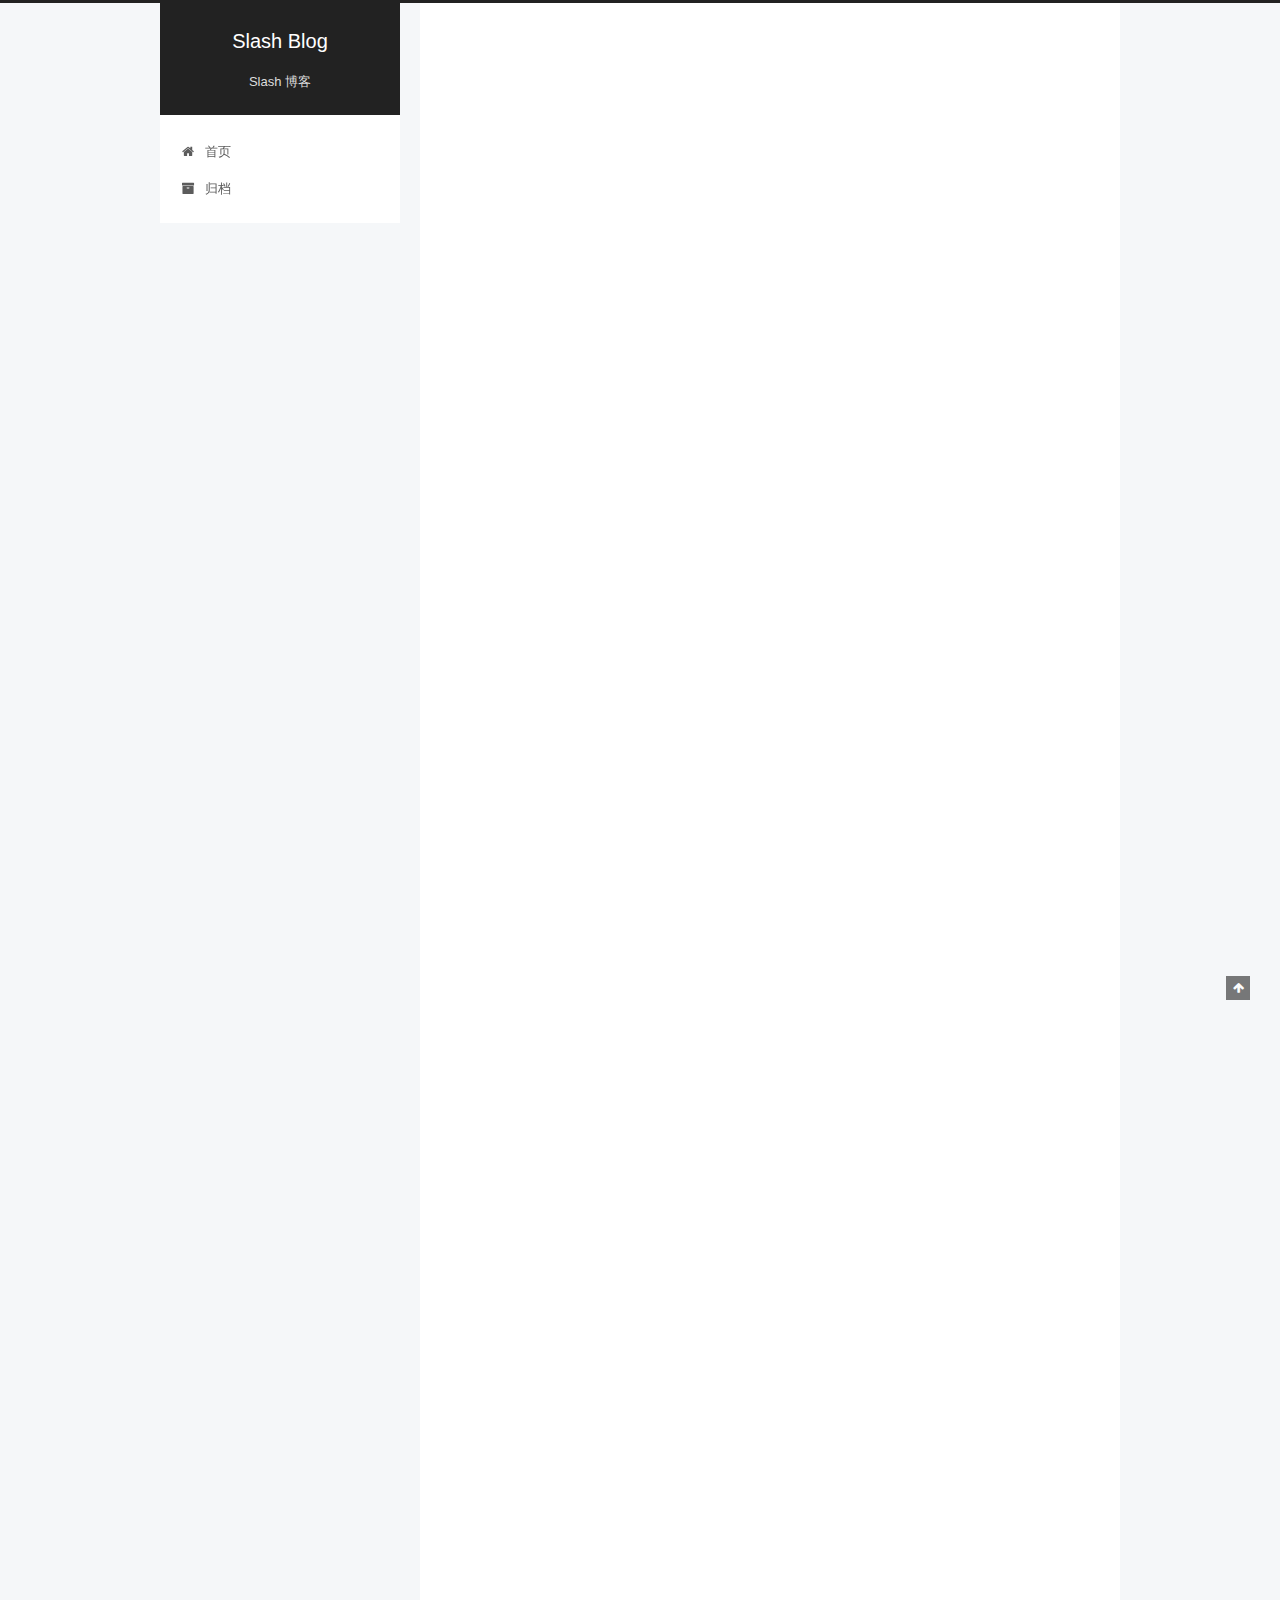
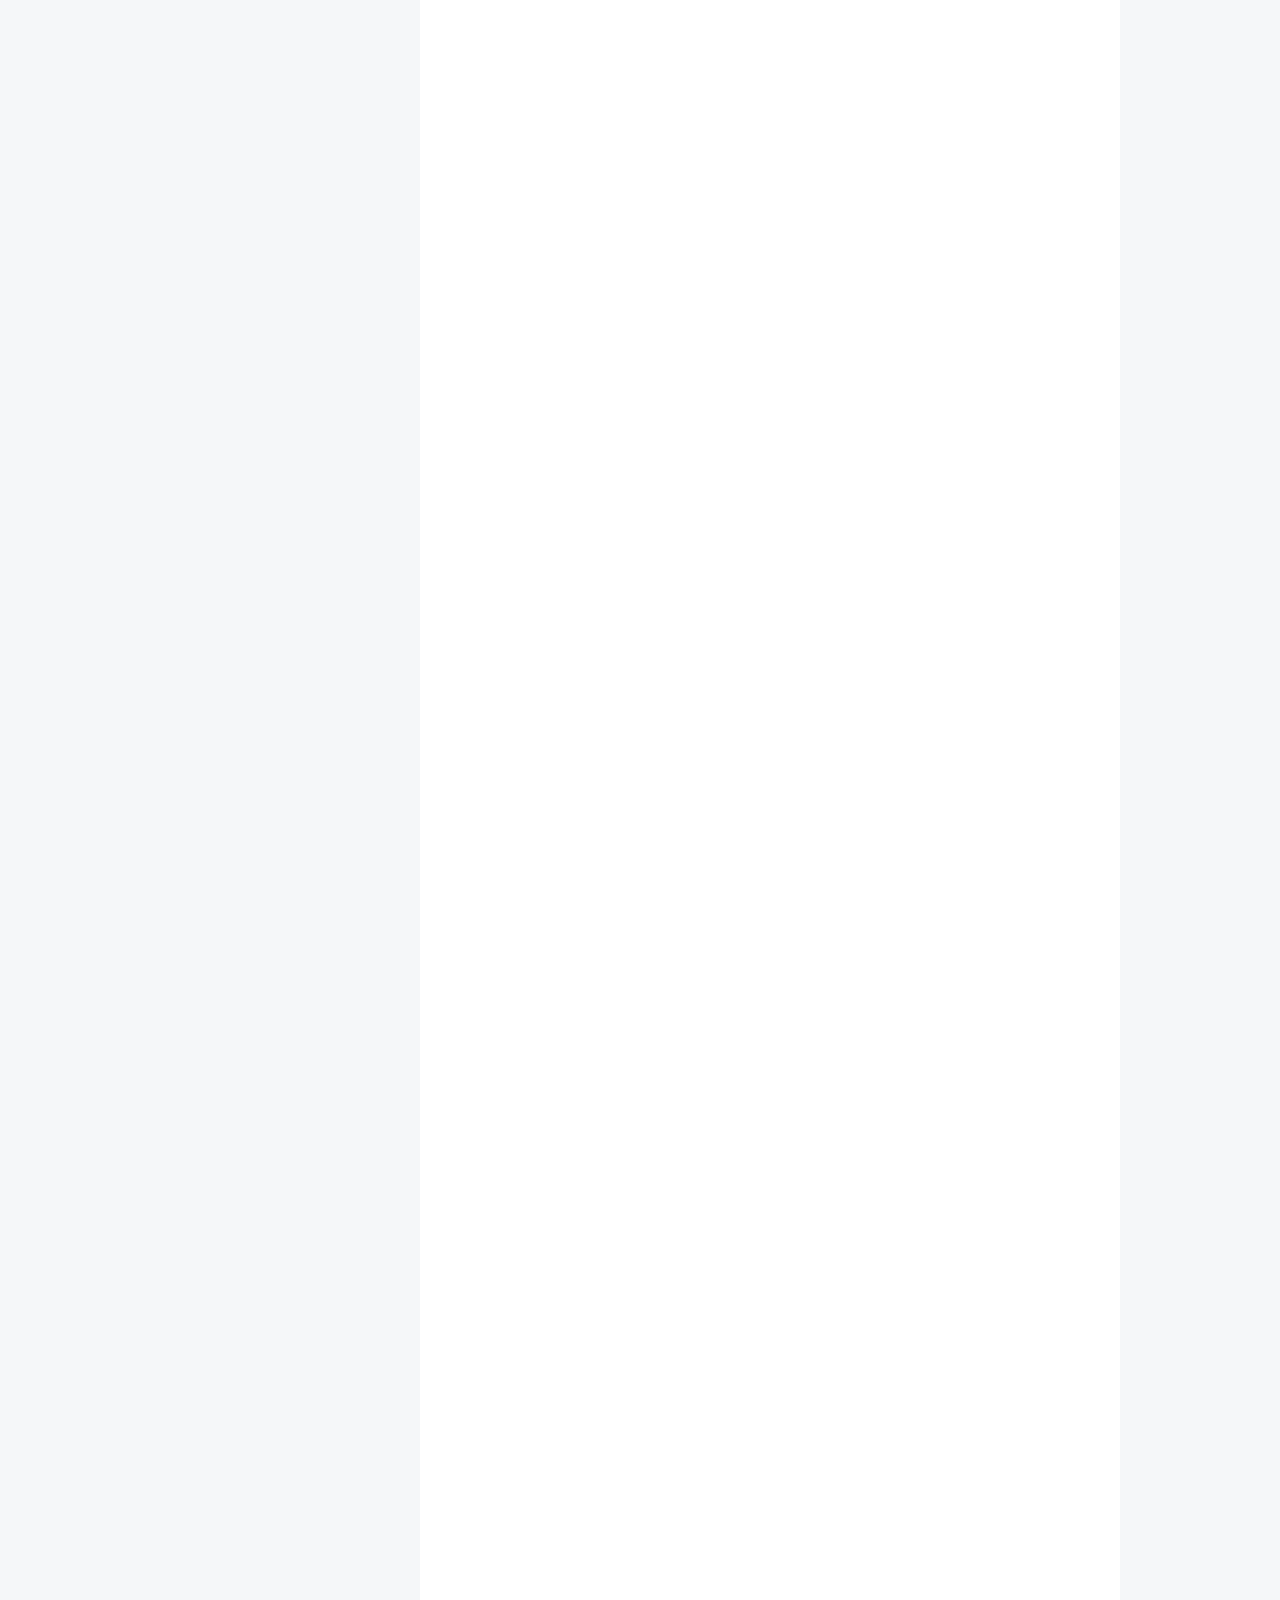
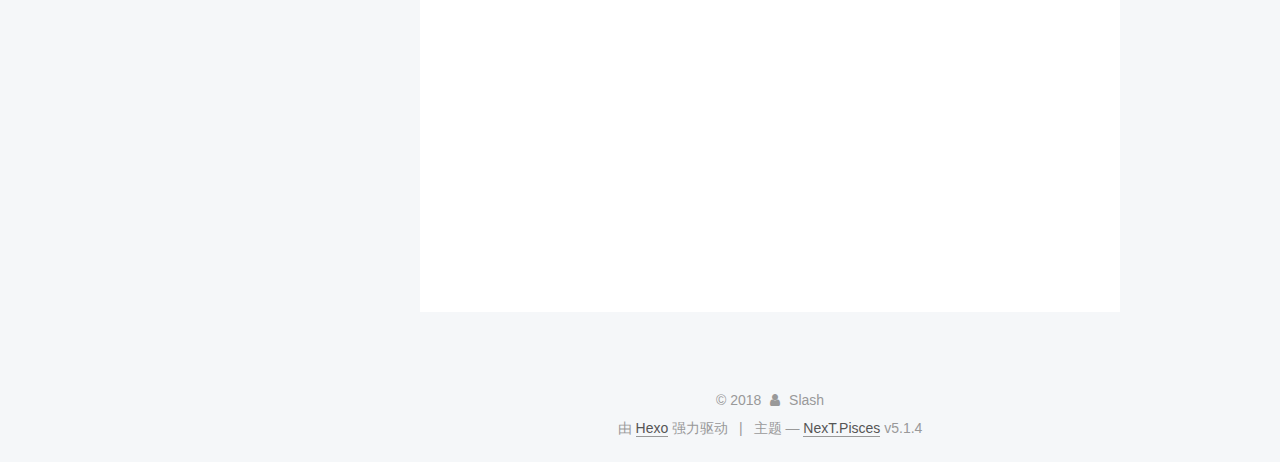
==== commit 99a85a3d: "Site updated: 2018-02-06 16:10:46" ====
--- a/index.html
+++ b/index.html
@@ -5,7 +5,7 @@
   
 
 
-<html class="theme-next mist use-motion" lang="zh-Hans">
+<html class="theme-next pisces use-motion" lang="zh-Hans">
 <head>
   <meta charset="UTF-8"/>
 <meta http-equiv="X-UA-Compatible" content="IE=edge" />
@@ -93,7 +93,7 @@
   var NexT = window.NexT || {};
   var CONFIG = {
     root: '/',
-    scheme: 'Mist',
+    scheme: 'Pisces',
     version: '5.1.4',
     sidebar: {"position":"left","display":"post","offset":12,"b2t":false,"scrollpercent":false,"onmobile":false},
     fancybox: true,
@@ -459,7 +459,7 @@
 
 
 
-  <div class="theme-info">主题 &mdash; <a class="theme-link" target="_blank" href="https://github.com/iissnan/hexo-theme-next">NexT.Mist</a> v5.1.4</div>
+  <div class="theme-info">主题 &mdash; <a class="theme-link" target="_blank" href="https://github.com/iissnan/hexo-theme-next">NexT.Pisces</a> v5.1.4</div>
 
 
 
@@ -559,6 +559,13 @@
   
   
 
+
+  <script type="text/javascript" src="/js/src/affix.js?v=5.1.4"></script>
+
+  <script type="text/javascript" src="/js/src/schemes/pisces.js?v=5.1.4"></script>
+
+
+
   
 
   
--- a/css/main.css
+++ b/css/main.css
@@ -189,7 +189,7 @@
   font-size: 14px;
   line-height: 2;
   color: #555;
-  background: #fff;
+  background: #f5f7f9;
 }
 @media (max-width: 767px) {
   body {
@@ -226,51 +226,51 @@
   margin: 20px 0 15px;
 }
 h1 {
-  font-size: 24px;
+  font-size: 22px;
 }
 @media (max-width: 767px) {
   h1 {
-    font-size: 20px;
+    font-size: 18px;
   }
 }
 h2 {
-  font-size: 22px;
+  font-size: 20px;
 }
 @media (max-width: 767px) {
   h2 {
-    font-size: 18px;
+    font-size: 16px;
   }
 }
 h3 {
-  font-size: 20px;
+  font-size: 18px;
 }
 @media (max-width: 767px) {
   h3 {
-    font-size: 16px;
+    font-size: 14px;
   }
 }
 h4 {
-  font-size: 18px;
+  font-size: 16px;
 }
 @media (max-width: 767px) {
   h4 {
-    font-size: 14px;
+    font-size: 12px;
   }
 }
 h5 {
-  font-size: 16px;
+  font-size: 14px;
 }
 @media (max-width: 767px) {
   h5 {
-    font-size: 12px;
+    font-size: 10px;
   }
 }
 h6 {
-  font-size: 14px;
+  font-size: 12px;
 }
 @media (max-width: 767px) {
   h6 {
-    font-size: 10px;
+    font-size: 8px;
   }
 }
 p {
@@ -653,8 +653,8 @@
 @media (min-width: 992px) {
   .full-image.full-image.full-image.full-image {
     max-width: none;
-    width: 110%;
-    margin: 25px -5%;
+    width: 118%;
+    margin: 0 -9%;
   }
 }
 .blockquote-center,
@@ -941,10 +941,10 @@
   padding: 0 20px;
   font-size: 14px;
   color: #555;
-  background: transparent;
-  border: 2px solid #222;
+  background: #fff;
+  border: 2px solid #555;
   text-decoration: none;
-  border-radius: 0;
+  border-radius: 2px;
   transition-property: background-color;
   transition-duration: 0.2s;
   transition-timing-function: ease-in-out;
@@ -953,8 +953,8 @@
 }
 .btn:hover {
   border-color: #222;
-  color: #222;
-  background: #fff;
+  color: #fff;
+  background: #222;
 }
 .btn +.btn {
   margin: 0 0 8px 8px;
@@ -1066,7 +1066,7 @@
   width: 24px;
   background: #222;
   font-size: 12px;
-  opacity: 1;
+  opacity: 0.6;
   color: #fff;
   cursor: pointer;
   text-align: center;
@@ -1087,7 +1087,7 @@
   }
 }
 .back-to-top.back-to-top-on {
-  bottom: 19px;
+  bottom: 30px;
 }
 .header {
   background: transparent;
@@ -1101,7 +1101,7 @@
 }
 .site-meta {
   margin: 0;
-  text-align: left;
+  text-align: center;
 }
 @media (max-width: 767px) {
   .site-meta {
@@ -1112,12 +1112,12 @@
   position: relative;
   display: inline-block;
   padding: 0 40px;
-  color: #222;
+  color: #fff;
   background: #222;
   border-bottom: none;
 }
 .brand:hover {
-  color: #222;
+  color: #fff;
 }
 .logo {
   display: inline-block;
@@ -1136,7 +1136,7 @@
 .site-subtitle {
   margin-top: 10px;
   font-size: 13px;
-  color: #999;
+  color: #ddd;
 }
 .use-motion .brand {
   opacity: 0;
@@ -1209,7 +1209,8 @@
   transition-timing-function: ease-in-out;
   transition-delay: 0s;
 }
-.menu .menu-item a:hover {
+.menu .menu-item a:hover,
+.menu-item-active a {
   border-bottom-color: #222;
 }
 .menu .menu-item .fa {
@@ -1348,7 +1349,7 @@
 .posts-collapse {
   position: relative;
   z-index: 1010;
-  margin-left: 0;
+  margin-left: 55px;
 }
 .posts-collapse::after {
   content: " ";
@@ -1738,20 +1739,20 @@
   display: block;
   margin: 0 auto;
   padding: 2px;
-  max-width: 96px;
+  max-width: 120px;
   height: auto;
-  border: 2px solid #333;
+  border: 1px solid #eee;
 }
 .site-author-name {
-  margin: 5px 0 0;
+  margin: 0;
   text-align: center;
-  color: #f5f5f5;
-  font-weight: normal;
+  color: #222;
+  font-weight: 600;
 }
 .site-description {
-  margin-top: 5px;
+  margin-top: 0;
   text-align: center;
-  font-size: 14px;
+  font-size: 13px;
   color: #999;
 }
 .site-state {
@@ -1763,7 +1764,7 @@
 .site-state-item {
   display: inline-block;
   padding: 0 15px;
-  border-left: 1px solid #333;
+  border-left: 1px solid #eee;
 }
 .site-state-item:first-child {
   border-left: none;
@@ -1776,11 +1777,11 @@
   text-align: center;
   color: inherit;
   font-weight: 600;
-  font-size: 18px;
+  font-size: 16px;
 }
 .site-state-item-name {
   font-size: 13px;
-  color: inherit;
+  color: #999;
 }
 .feed-link {
   margin-top: 20px;
@@ -1822,7 +1823,7 @@
   width: 4px;
   height: 4px;
   border-radius: 50%;
-  background: #ffbf67;
+  background: #26d4ff;
 }
 .links-of-blogroll {
   font-size: 13px;
@@ -1860,7 +1861,7 @@
   color: #555;
 }
 .sidebar-nav li:hover {
-  color: #f5f5f5;
+  color: #fc6423;
 }
 .page-post-detail .sidebar-nav-toc {
   padding: 0 5px;
@@ -1869,11 +1870,11 @@
   margin-left: 10px;
 }
 .sidebar-nav .sidebar-nav-active {
-  color: #87daff;
-  border-bottom-color: #87daff;
+  color: #fc6423;
+  border-bottom-color: #fc6423;
 }
 .sidebar-nav .sidebar-nav-active:hover {
-  color: #87daff;
+  color: #fc6423;
 }
 .sidebar-panel {
   display: none;
@@ -1906,12 +1907,12 @@
   transition-timing-function: ease-in-out;
   transition-delay: 0s;
   transition-property: all;
-  color: #999;
-  border-bottom-color: #555;
+  color: #666;
+  border-bottom-color: #ccc;
 }
 .post-toc ol a:hover {
-  color: #ccc;
-  border-bottom-color: #ccc;
+  color: #000;
+  border-bottom-color: #000;
 }
 .post-toc .nav-item {
   overflow: hidden;
@@ -1933,14 +1934,14 @@
   display: block;
 }
 .post-toc .nav .active > a {
-  color: #87daff;
-  border-bottom-color: #87daff;
+  color: #fc6423;
+  border-bottom-color: #fc6423;
 }
 .post-toc .nav .active-current > a {
-  color: #87daff;
+  color: #fc6423;
 }
 .post-toc .nav .active-current > a:hover {
-  color: #87daff;
+  color: #fc6423;
 }
 .footer {
   font-size: 14px;
@@ -2345,6 +2346,16 @@
   transform: translate(-50%, -50%);
   color: #ccc;
 }
+@media (min-width: 768px) and (max-width: 991px) {
+  .busuanzi-count {
+    width: auto;
+  }
+}
+@media (max-width: 767px) {
+  .busuanzi-count {
+    width: auto;
+  }
+}
 .site-uv,
 .site-pv,
 .page-pv {
@@ -2580,327 +2591,403 @@
   }
 }
 .page-post-detail .sidebar-toggle-line {
-  background: #87daff;
+  background: #fc6423;
 }
 .page-post-detail .comments {
   overflow: hidden;
 }
-h1,
-h2,
-h3,
-h4,
-h5,
-h6 {
-  margin: 20px 0 10px;
-}
-p {
-  margin: 0 0 25px 0;
-}
-a {
-  border-bottom-color: #ccc;
-}
-hr {
-  margin: 20px 0;
-  height: 2px;
-}
-.main-inner {
-  margin-top: 80px;
-}
 .header {
-  background: #f5f5f5;
+  position: relative;
+  margin: 0 auto;
+  width: 960px;
+}
+@media (min-width: 768px) and (max-width: 991px) {
+  .header {
+    width: auto;
+  }
+}
+@media (max-width: 767px) {
+  .header {
+    width: auto;
+  }
 }
 .header-inner {
-  padding: 25px 0 20px;
-}
-.header-inner:before,
-.header-inner:after {
+  position: absolute;
+  top: 0;
+  overflow: hidden;
+  padding: 0;
+  width: 240px;
+  background: #fff;
+  box-shadow: initial;
+  border-radius: initial;
+}
+@media (min-width: 1600px) {
+  .container .header-inner {
+    width: 240px;
+  }
+}
+@media (min-width: 768px) and (max-width: 991px) {
+  .header-inner {
+    position: relative;
+    width: auto;
+    border-radius: initial;
+  }
+}
+@media (max-width: 767px) {
+  .header-inner {
+    position: relative;
+    width: auto;
+    border-radius: initial;
+  }
+}
+.main:before,
+.main:after {
   content: " ";
   display: table;
 }
-.header-inner:after {
+.main:after {
   clear: both;
 }
-@media (max-width: 767px) {
-  .header-inner {
+@media (min-width: 768px) and (max-width: 991px) {
+  .main {
+    padding-bottom: 100px;
+  }
+}
+@media (max-width: 767px) {
+  .main {
+    padding-bottom: 100px;
+  }
+}
+.container .main-inner {
+  width: 960px;
+}
+@media (min-width: 768px) and (max-width: 991px) {
+  .container .main-inner {
     width: auto;
-    margin-bottom: 50px;
-    padding: 10px;
-  }
+  }
+}
+@media (max-width: 767px) {
+  .container .main-inner {
+    width: auto;
+  }
+}
+.content-wrap {
+  float: right;
+  box-sizing: border-box;
+  padding: 40px;
+  width: 700px;
+  background: #fff;
+  min-height: 700px;
+  box-shadow: initial;
+  border-radius: initial;
+}
+@media (min-width: 768px) and (max-width: 991px) {
+  .content-wrap {
+    width: 100%;
+    padding: 20px;
+    border-radius: initial;
+  }
+}
+@media (max-width: 767px) {
+  .content-wrap {
+    width: 100%;
+    padding: 20px;
+    min-height: auto;
+    border-radius: initial;
+  }
+}
+.sidebar {
+  position: static;
+  float: left;
+  margin-top: 300px;
+  width: 240px;
+  background: #f5f7f9;
+  box-shadow: none;
+}
+@media (min-width: 768px) and (max-width: 991px) {
+  .sidebar {
+    display: none;
+  }
+}
+@media (max-width: 767px) {
+  .sidebar {
+    display: none;
+  }
+}
+.sidebar-toggle {
+  display: none;
+}
+.footer-inner {
+  width: 960px;
+  padding-left: 260px;
+}
+@media (min-width: 768px) and (max-width: 991px) {
+  .footer-inner {
+    width: auto;
+    padding-left: 0 !important;
+    padding-right: 0 !important;
+  }
+}
+@media (max-width: 767px) {
+  .footer-inner {
+    width: auto;
+    padding-left: 0 !important;
+    padding-right: 0 !important;
+  }
+}
+.sidebar-position-right .header-inner {
+  right: 0;
+}
+.sidebar-position-right .content-wrap {
+  float: left;
+}
+.sidebar-position-right .sidebar {
+  float: right;
+}
+.sidebar-position-right .footer-inner {
+  padding-left: 0;
+  padding-right: 260px;
+}
+.site-brand-wrapper {
+  position: relative;
 }
 .site-meta {
-  float: left;
-  margin-left: -20px;
-  line-height: normal;
-}
-@media (max-width: 767px) {
+  padding: 20px 0;
+  color: #fff;
+  background: #222;
+}
+@media (min-width: 768px) and (max-width: 991px) {
   .site-meta {
-    margin-left: 10px;
-  }
-}
-.site-meta .brand {
-  padding: 2px 1px;
+    box-shadow: 0 0 16px rgba(0,0,0,0.5);
+  }
+}
+@media (max-width: 767px) {
+  .site-meta {
+    box-shadow: 0 0 16px rgba(0,0,0,0.5);
+  }
+}
+.brand {
+  padding: 0;
   background: none;
 }
-@media (max-width: 767px) {
-  .site-meta .brand {
-    display: block;
-  }
-}
-.site-meta .logo {
-  display: none;
-}
-.site-meta .site-title {
-  font-size: 22px;
-  font-weight: bolder;
-}
-@media (max-width: 767px) {
-  .site-meta .site-title {
-    line-height: 34px;
-  }
-}
-.logo-line-before,
-.logo-line-after {
-  display: block;
-  overflow: hidden;
-  margin: 0 auto;
-  width: 75%;
-}
-@media (max-width: 767px) {
-  .logo-line-before,
-  .logo-line-after {
-    display: none;
-  }
-}
-.logo-line-before i,
-.logo-line-after i {
-  position: relative;
-  display: block;
-  height: 2px;
-  background: #222;
-}
-@media (max-width: 767px) {
-  .logo-line-before i,
-  .logo-line-after i {
-    height: 3px;
-  }
-}
-.use-motion .logo-line-before i {
-  left: -100%;
-}
-.use-motion .logo-line-after i {
-  right: -100%;
+.brand:hover {
+  color: #fff;
 }
 .site-subtitle {
-  display: none;
-}
-.site-nav-toggle {
-  position: static;
-  float: right;
-}
-.menu {
-  float: right;
-  margin: 8px 0 0 0;
-}
-@media (max-width: 767px) {
-  .menu {
-    margin: 20px 0 0 0;
-    padding: 0;
-  }
-}
-.menu br {
-  display: none;
-}
-.menu .menu-item {
-  margin: 0;
-}
-@media (max-width: 767px) {
-  .menu .menu-item {
-    display: block;
-  }
-}
-.menu .menu-item a {
-  padding: 0 10px;
-  background: none;
-  border: none;
-  border-radius: 2px;
-  transition-property: background;
-}
-@media (max-width: 767px) {
-  .menu .menu-item a {
-    text-align: left;
-  }
-}
-.menu .menu-item a:hover {
-  background: #e1e1e1;
-}
-.menu a::before {
-  display: none;
-}
-@media (max-width: 767px) {
-  .menu a::before {
-    display: block;
-  }
-}
-@media (max-width: 767px) {
-  .menu {
-    float: none;
-  }
+  margin: 10px 10px 0;
+  font-weight: initial;
 }
 .site-search form {
   display: none;
 }
-.posts-expand {
-  padding-top: 0;
-}
-.posts-expand .post-title,
-.posts-expand .post-meta {
+.site-nav {
+  border-top: none;
+}
+@media (min-width: 768px) and (max-width: 991px) {
+  .site-nav {
+    display: none !important;
+  }
+}
+@media (min-width: 768px) and (max-width: 991px) {
+  .site-nav-on {
+    display: block !important;
+  }
+}
+.menu .menu-item {
+  display: block;
+  margin: 0;
+}
+.menu .menu-item a {
+  position: relative;
+  box-sizing: border-box;
+  padding: 5px 20px;
   text-align: left;
-}
-@media (max-width: 767px) {
-  .posts-expand .post-title,
-  .posts-expand .post-meta {
-    text-align: center;
-  }
-}
-.posts-expand .post-eof {
+  line-height: inherit;
+  transition-property: background-color;
+  transition-duration: 0.2s;
+  transition-timing-function: ease-in-out;
+  transition-delay: 0s;
+}
+.menu .menu-item a:hover,
+.menu-item-active a {
+  background: #f9f9f9;
+  border-bottom-color: #fff;
+}
+.menu .menu-item br {
   display: none;
 }
-.posts-expand .post {
-  margin-top: 120px;
-}
-.posts-expand .post:first-child {
+.menu-item-active a:after {
+  content: " ";
+  position: absolute;
+  top: 50%;
+  margin-top: -3px;
+  right: 15px;
+  width: 6px;
+  height: 6px;
+  border-radius: 50%;
+  background-color: #bbb;
+}
+.btn-bar {
+  background-color: #fff;
+}
+.site-nav-toggle {
+  left: 20px;
+  top: 50%;
+  -webkit-transform: translateY(-50%);
+  -webkit-transform: translateY(-50%);
+  -moz-transform: translateY(-50%);
+  -ms-transform: translateY(-50%);
+  -o-transform: translateY(-50%);
+  transform: translateY(-50%);
+}
+@media (min-width: 768px) and (max-width: 991px) {
+  .site-nav-toggle {
+    display: block;
+  }
+}
+.use-motion .sidebar .motion-element {
+  opacity: 1;
+}
+.sidebar {
+  margin-left: -100%;
+  right: auto;
+  bottom: auto;
+  -webkit-transform: none;
+}
+.sidebar-inner {
+  box-sizing: border-box;
+  width: 240px;
+  color: #555;
+  background: #fff;
+  box-shadow: initial;
+  border-radius: initial;
+  opacity: 0;
+}
+.sidebar-inner.affix {
+  position: fixed;
+  top: 12px;
+}
+.sidebar-inner.affix-bottom {
+  position: absolute;
+}
+.site-overview {
+  text-align: left;
+}
+.site-author:before,
+.site-author:after {
+  content: " ";
+  display: table;
+}
+.site-author:after {
+  clear: both;
+}
+.sidebar a {
+  color: #555;
+}
+.sidebar a:hover {
+  color: #222;
+}
+.site-state-item {
+  padding: 0 10px;
+}
+.links-of-author-item a:before {
+  display: none;
+}
+.links-of-author-item a {
+  border-bottom: none;
+  text-decoration: underline;
+}
+.feed-link {
+  border-top: 1px dotted #ccc;
+  border-bottom: 1px dotted #ccc;
+  text-align: center;
+}
+.feed-link a {
+  display: block;
+  color: #fc6423;
+  border: none;
+}
+.feed-link a:hover {
+  background: none;
+  color: #e34603;
+}
+.feed-link a:hover i {
+  color: #e34603;
+}
+.links-of-author {
+  display: flex;
+  flex-wrap: wrap;
+  justify-content: center;
+}
+.links-of-author-item {
+  margin: 5px 0 0;
+  width: 50%;
+}
+.links-of-author-item a {
+  max-width: 216px;
+  box-sizing: border-box;
+  display: inline-block;
+  margin-right: 0;
+  margin-bottom: 0;
+  padding: 0 5px;
+  overflow: hidden;
+  white-space: nowrap;
+  text-overflow: ellipsis;
+}
+.links-of-author-item a {
+  display: block;
+  text-decoration: none;
+}
+.links-of-author-item a:hover {
+  border-radius: 4px;
+  background: #eee;
+}
+.links-of-author-item .fa {
+  margin-right: 2px;
+  font-size: 16px;
+}
+.links-of-author-item .fa-globe {
+  font-size: 15px;
+}
+.links-of-blogroll {
+  text-align: center;
+  margin-top: 20px;
+  padding: 3px 0 0;
+  border-top: 1px dotted #ccc;
+}
+.links-of-blogroll-title {
   margin-top: 0;
 }
-.posts-expand .post-meta {
-  margin-top: 5px;
-  margin-bottom: 20px;
-}
-.posts-expand .post-title {
-  position: relative;
-  font-size: 26px;
-  font-weight: 400;
-}
-@media (max-width: 767px) {
-  .posts-expand .post-title {
-    font-size: 22px;
-  }
-}
-@media (min-width: 1600px) {
-  .posts-expand .post-title {
-    font-size: 26px;
-  }
-}
-.posts-expand .post-title:hover:before {
-  background: #222;
-}
-@media (max-width: 767px) {
-  .posts-expand .post-body {
-    font-size: 12px;
-  }
-}
-.posts-expand .post-body img {
-  margin: 0;
-}
-.posts-expand .post-tags {
-  text-align: left;
-}
-.posts-expand .post-tags a {
-  padding: 1px 5px;
-  background: #f5f5f5;
-  border-bottom: none;
-}
-.posts-expand .post-tags a:hover {
-  background: #ccc;
-}
-.posts-expand .post-nav {
-  margin-top: 40px;
-}
-.post-button {
-  margin-top: 20px;
-  text-align: left;
-}
-.post-button a {
+.links-of-blogroll-item {
   padding: 0;
-  font-size: 14px;
-  background: none;
-  border: none;
-  border-bottom: 2px solid #666;
-  transition-property: border;
-}
-@media (max-width: 767px) {
-  .post-button a {
-    font-size: 12px;
-  }
-}
-@media (min-width: 1600px) {
-  .post-button a {
-    font-size: 16px;
-  }
-}
-.post-button a:hover {
-  border-bottom-color: #222;
+}
+.links-of-blogroll-inline:before,
+.links-of-blogroll-inline:after {
+  content: " ";
+  display: table;
+}
+.links-of-blogroll-inline:after {
+  clear: both;
 }
 .links-of-blogroll-inline .links-of-blogroll-item {
-  display: inline-block;
-}
-.btn {
-  padding: 0 10px;
-  border-width: 2px;
-  border-radius: 0;
-}
-.headband {
-  display: none;
-}
-.site-search {
-  position: relative;
-  float: right;
-  margin-top: 5px;
-  padding-top: 3px;
-}
-@media (max-width: 767px) {
-  .site-search {
-    float: none;
-    padding: 0 10px;
-  }
-}
-@media (max-width: 767px) {
-  .container .main-inner {
-    width: auto;
-  }
-}
-.page-post-detail .post-title,
-.page-post-detail .post-meta {
-  text-align: center;
-}
-.page-post-detail .post-title:before {
-  display: none;
-}
-.page-post-detail .post-meta {
-  margin-bottom: 60px;
-}
-.pagination {
-  margin: 120px 0 0;
-  text-align: left;
-}
-@media (max-width: 767px) {
-  .pagination {
-    margin: 80px 10px 0;
-    text-align: center;
-  }
-}
-.footer {
-  margin-top: 80px;
-  padding: 10px 0;
-  background: #f5f5f5;
-  color: #666;
-}
-.footer-inner {
-  margin: 0 auto;
-  text-align: left;
-}
-@media (max-width: 767px) {
-  .footer-inner {
-    width: auto;
-    text-align: center;
-  }
-}
+  margin: 5px 0 0;
+  width: 50%;
+  display: inline-block;
+  width: unset;
+}
+.links-of-blogroll-inline .links-of-blogroll-item a {
+  max-width: 216px;
+  box-sizing: border-box;
+  display: inline-block;
+  margin-right: 0;
+  margin-bottom: 0;
+  padding: 0 5px;
+  overflow: hidden;
+  white-space: nowrap;
+  text-overflow: ellipsis;
+}
+@media (max-width: 767px) {
+  .post-body {
+    text-align: justify;
+  }
+}
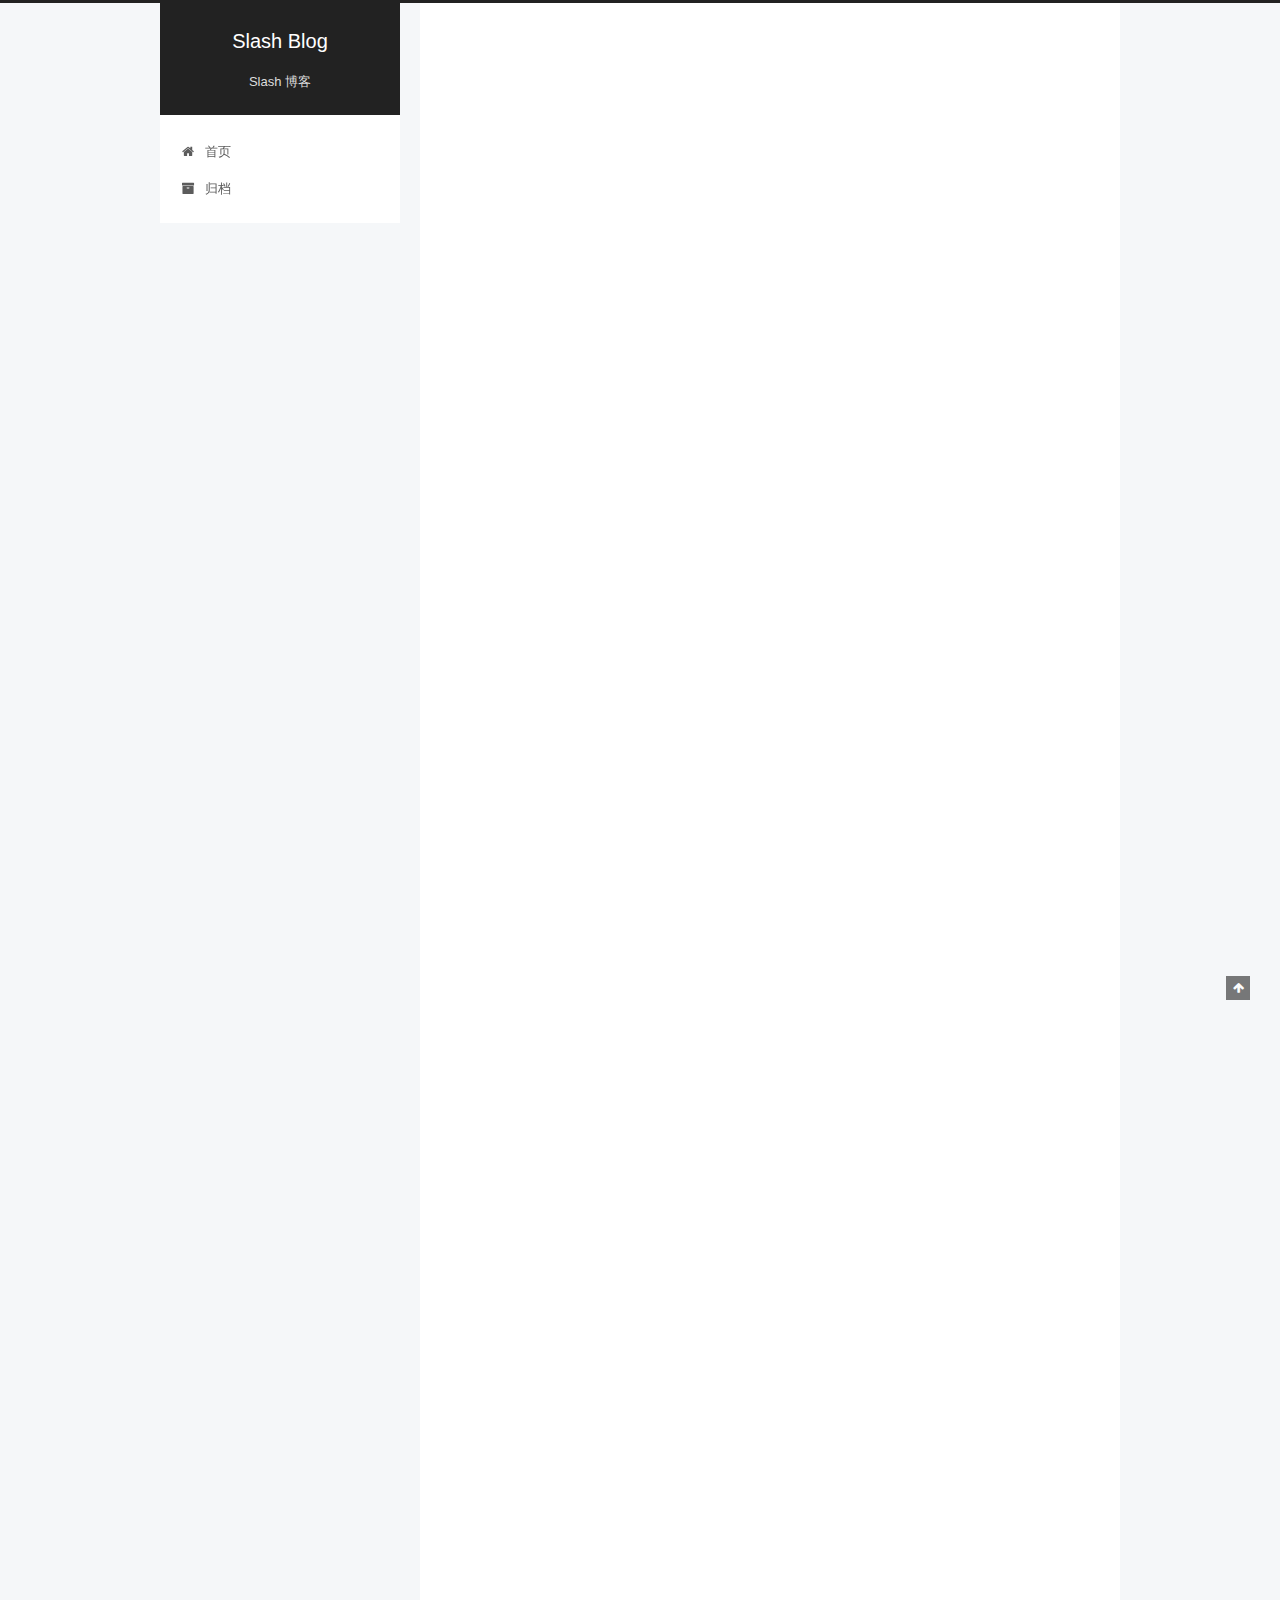
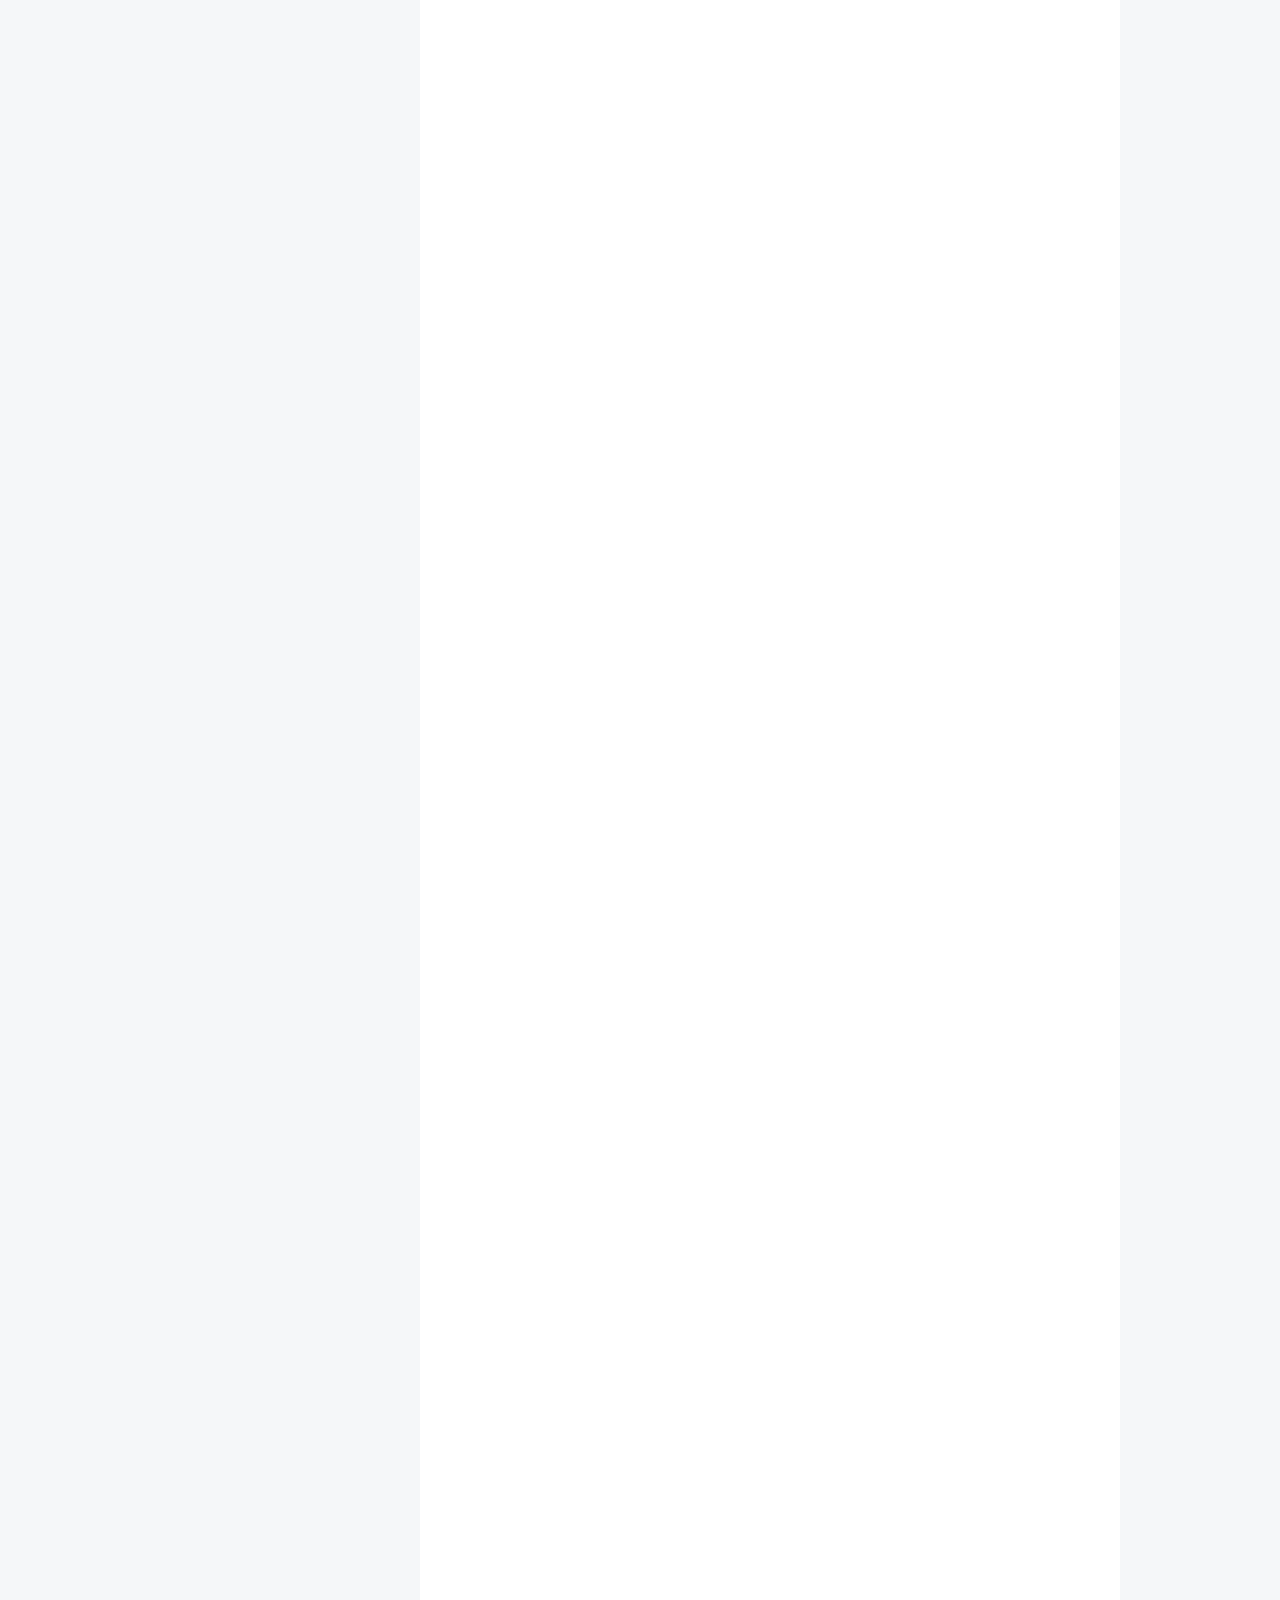
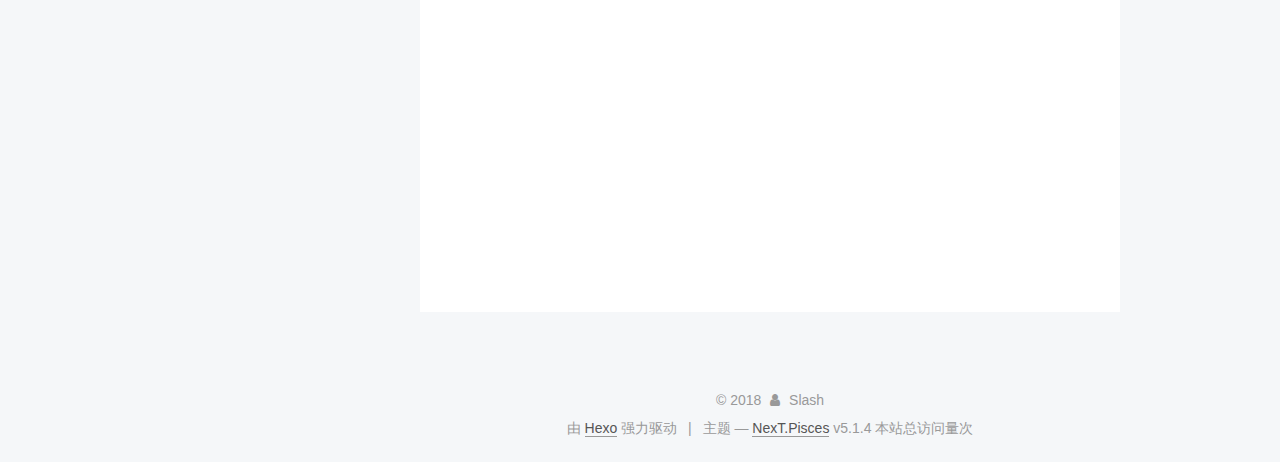
==== commit 73b99963: "Site updated: 2018-02-07 14:06:37" ====
--- a/index.html
+++ b/index.html
@@ -300,25 +300,26 @@
       
         
           
-            <h1 id="创建地图"><a href="#创建地图" class="headerlink" title="创建地图"></a>创建地图</h1><p>创建mapView需要viewWillApper声明</p>
-<figure class="highlight c"><table><tr><td class="gutter"><pre><span class="line">1</span><br><span class="line">2</span><br><span class="line">3</span><br><span class="line">4</span><br><span class="line">5</span><br><span class="line">6</span><br></pre></td><td class="code"><pre><span class="line">- (<span class="keyword">void</span>)cmi_viewWillApper &#123;</span><br><span class="line">    [_mapView viewWillAppear];</span><br><span class="line">    _mapView.delegate = self;</span><br><span class="line">    _locService.delegate = self;</span><br><span class="line">    _geocodeSearch.delegate = self;</span><br><span class="line">&#125;</span><br></pre></td></tr></table></figure>
+            <h1>创建地图</h1>
+<p>创建mapView需要viewWillApper声明</p>
+<p><figure class="highlight c"><table><tr><td class="gutter"><pre><span class="line">1</span><br><span class="line">2</span><br><span class="line">3</span><br><span class="line">4</span><br><span class="line">5</span><br><span class="line">6</span><br></pre></td><td class="code"><pre><span class="line">- (<span class="keyword">void</span>)cmi_viewWillApper &#123;</span><br><span class="line">    [_mapView viewWillAppear];</span><br><span class="line">    _mapView.delegate = self;</span><br><span class="line">    _locService.delegate = self;</span><br><span class="line">    _geocodeSearch.delegate = self;</span><br><span class="line">&#125;</span><br></pre></td></tr></table></figure></p>
 <p>退出界面需要使用viewWillApper注销代理</p>
-<figure class="highlight c"><table><tr><td class="gutter"><pre><span class="line">1</span><br><span class="line">2</span><br><span class="line">3</span><br><span class="line">4</span><br><span class="line">5</span><br><span class="line">6</span><br></pre></td><td class="code"><pre><span class="line">- (<span class="keyword">void</span>)cmi_viewWillDisappear &#123;</span><br><span class="line">    [_mapView viewWillDisappear];</span><br><span class="line">    _mapView.delegate = nil;</span><br><span class="line">    _locService.delegate = nil;</span><br><span class="line">    _geocodeSearch.delegate = nil;</span><br><span class="line">&#125;</span><br></pre></td></tr></table></figure>
+<p><figure class="highlight c"><table><tr><td class="gutter"><pre><span class="line">1</span><br><span class="line">2</span><br><span class="line">3</span><br><span class="line">4</span><br><span class="line">5</span><br><span class="line">6</span><br></pre></td><td class="code"><pre><span class="line">- (<span class="keyword">void</span>)cmi_viewWillDisappear &#123;</span><br><span class="line">    [_mapView viewWillDisappear];</span><br><span class="line">    _mapView.delegate = nil;</span><br><span class="line">    _locService.delegate = nil;</span><br><span class="line">    _geocodeSearch.delegate = nil;</span><br><span class="line">&#125;</span><br></pre></td></tr></table></figure></p>
 <p>创建mapView</p>
-<figure class="highlight c"><table><tr><td class="gutter"><pre><span class="line">1</span><br><span class="line">2</span><br><span class="line">3</span><br><span class="line">4</span><br><span class="line">5</span><br><span class="line">6</span><br><span class="line">7</span><br><span class="line">8</span><br><span class="line">9</span><br><span class="line">10</span><br><span class="line">11</span><br></pre></td><td class="code"><pre><span class="line">- (BMKMapView *)mapView &#123;</span><br><span class="line">    <span class="keyword">if</span> (nil == _mapView) &#123;</span><br><span class="line">        _mapView = [[BMKMapView alloc] init];</span><br><span class="line">        _mapView.gesturesEnabled = NO; <span class="comment">// 取消地图上所有手势</span></span><br><span class="line">        _mapView.mapType = BMKMapTypeStandard; <span class="comment">// 地图类型</span></span><br><span class="line">        [_mapView setZoomLevel:<span class="number">19</span>]; <span class="comment">// 地图显示</span></span><br><span class="line">    &#125;</span><br><span class="line">    <span class="keyword">return</span> _mapView;</span><br><span class="line">&#125;</span><br><span class="line"><span class="comment">// 地图的中心位置</span></span><br><span class="line">_mapView.centerCoordinate = CLLocationCoordinate2DMake(userLocation.location.coordinate.latitude, userLocation.location.coordinate.longitude);</span><br></pre></td></tr></table></figure>
+<p><figure class="highlight c"><table><tr><td class="gutter"><pre><span class="line">1</span><br><span class="line">2</span><br><span class="line">3</span><br><span class="line">4</span><br><span class="line">5</span><br><span class="line">6</span><br><span class="line">7</span><br><span class="line">8</span><br><span class="line">9</span><br><span class="line">10</span><br><span class="line">11</span><br></pre></td><td class="code"><pre><span class="line">- (BMKMapView *)mapView &#123;</span><br><span class="line">    <span class="keyword">if</span> (nil == _mapView) &#123;</span><br><span class="line">        _mapView = [[BMKMapView alloc] init];</span><br><span class="line">        _mapView.gesturesEnabled = NO; <span class="comment">// 取消地图上所有手势</span></span><br><span class="line">        _mapView.mapType = BMKMapTypeStandard; <span class="comment">// 地图类型</span></span><br><span class="line">        [_mapView setZoomLevel:<span class="number">19</span>]; <span class="comment">// 地图显示</span></span><br><span class="line">    &#125;</span><br><span class="line">    <span class="keyword">return</span> _mapView;</span><br><span class="line">&#125;</span><br><span class="line"><span class="comment">// 地图的中心位置</span></span><br><span class="line">_mapView.centerCoordinate = CLLocationCoordinate2DMake(userLocation.location.coordinate.latitude, userLocation.location.coordinate.longitude);</span><br></pre></td></tr></table></figure></p>
 <p>开启定位</p>
-<figure class="highlight c"><table><tr><td class="gutter"><pre><span class="line">1</span><br><span class="line">2</span><br><span class="line">3</span><br><span class="line">4</span><br><span class="line">5</span><br><span class="line">6</span><br><span class="line">7</span><br><span class="line">8</span><br><span class="line">9</span><br><span class="line">10</span><br><span class="line">11</span><br><span class="line">12</span><br><span class="line">13</span><br><span class="line">14</span><br><span class="line">15</span><br><span class="line">16</span><br><span class="line">17</span><br><span class="line">18</span><br><span class="line">19</span><br><span class="line">20</span><br><span class="line">21</span><br><span class="line">22</span><br><span class="line">23</span><br><span class="line">24</span><br><span class="line">25</span><br><span class="line">26</span><br><span class="line">27</span><br></pre></td><td class="code"><pre><span class="line">- (BMKLocationService *)locService &#123;</span><br><span class="line">    <span class="keyword">if</span> (nil == _locService) &#123;</span><br><span class="line">        _locService = [[BMKLocationService alloc] init];</span><br><span class="line">    &#125;</span><br><span class="line">    <span class="keyword">return</span> _locService;</span><br><span class="line">&#125;</span><br><span class="line"><span class="comment">// 开启定位</span></span><br><span class="line">- (<span class="keyword">void</span>)startLoction &#123;</span><br><span class="line">    [_locService startUserLocationService];</span><br><span class="line">    _mapView.showsUserLocation = NO;</span><br><span class="line">    <span class="comment">// 当前位置是什么模式, 比如跟随状态</span></span><br><span class="line">    _mapView.userTrackingMode = BMKUserTrackingModeNone;</span><br><span class="line">    <span class="comment">// 显示当前位置</span></span><br><span class="line">    _mapView.showsUserLocation = YES;</span><br><span class="line">    [self customLocationAccracyCircle:self.mapView];</span><br><span class="line">&#125;</span><br><span class="line">- (<span class="keyword">void</span>)customLocationAccracyCircle:(BMKMapView *)mapView &#123;</span><br><span class="line">    BMKLocationViewDisplayParam *param = [[BMKLocationViewDisplayParam alloc] init];</span><br><span class="line">    <span class="comment">// 是否显示范围</span></span><br><span class="line">    param.isAccuracyCircleShow = NO;</span><br><span class="line">    <span class="comment">// 当前位置显示的图标</span></span><br><span class="line">    param.locationViewImgName = @<span class="string">"currentAddr"</span>;</span><br><span class="line">    param.isRotateAngleValid = NO;</span><br><span class="line">    <span class="comment">// 动态定制我的位置样式</span></span><br><span class="line">    [mapView updateLocationViewWithParam:param];</span><br><span class="line">    [mapView setZoomLevel:<span class="number">19</span>];</span><br><span class="line">&#125;</span><br></pre></td></tr></table></figure>
+<p><figure class="highlight c"><table><tr><td class="gutter"><pre><span class="line">1</span><br><span class="line">2</span><br><span class="line">3</span><br><span class="line">4</span><br><span class="line">5</span><br><span class="line">6</span><br><span class="line">7</span><br><span class="line">8</span><br><span class="line">9</span><br><span class="line">10</span><br><span class="line">11</span><br><span class="line">12</span><br><span class="line">13</span><br><span class="line">14</span><br><span class="line">15</span><br><span class="line">16</span><br><span class="line">17</span><br><span class="line">18</span><br><span class="line">19</span><br><span class="line">20</span><br><span class="line">21</span><br><span class="line">22</span><br><span class="line">23</span><br><span class="line">24</span><br><span class="line">25</span><br><span class="line">26</span><br><span class="line">27</span><br></pre></td><td class="code"><pre><span class="line">- (BMKLocationService *)locService &#123;</span><br><span class="line">    <span class="keyword">if</span> (nil == _locService) &#123;</span><br><span class="line">        _locService = [[BMKLocationService alloc] init];</span><br><span class="line">    &#125;</span><br><span class="line">    <span class="keyword">return</span> _locService;</span><br><span class="line">&#125;</span><br><span class="line"><span class="comment">// 开启定位</span></span><br><span class="line">- (<span class="keyword">void</span>)startLoction &#123;</span><br><span class="line">    [_locService startUserLocationService];</span><br><span class="line">    _mapView.showsUserLocation = NO;</span><br><span class="line">    <span class="comment">// 当前位置是什么模式, 比如跟随状态</span></span><br><span class="line">    _mapView.userTrackingMode = BMKUserTrackingModeNone;</span><br><span class="line">    <span class="comment">// 显示当前位置</span></span><br><span class="line">    _mapView.showsUserLocation = YES;</span><br><span class="line">    [self customLocationAccracyCircle:self.mapView];</span><br><span class="line">&#125;</span><br><span class="line">- (<span class="keyword">void</span>)customLocationAccracyCircle:(BMKMapView *)mapView &#123;</span><br><span class="line">    BMKLocationViewDisplayParam *param = [[BMKLocationViewDisplayParam alloc] init];</span><br><span class="line">    <span class="comment">// 是否显示范围</span></span><br><span class="line">    param.isAccuracyCircleShow = NO;</span><br><span class="line">    <span class="comment">// 当前位置显示的图标</span></span><br><span class="line">    param.locationViewImgName = @<span class="string">"currentAddr"</span>;</span><br><span class="line">    param.isRotateAngleValid = NO;</span><br><span class="line">    <span class="comment">// 动态定制我的位置样式</span></span><br><span class="line">    [mapView updateLocationViewWithParam:param];</span><br><span class="line">    [mapView setZoomLevel:<span class="number">19</span>];</span><br><span class="line">&#125;</span><br></pre></td></tr></table></figure></p>
 <p>定位开启的代理</p>
-<figure class="highlight c"><table><tr><td class="gutter"><pre><span class="line">1</span><br><span class="line">2</span><br><span class="line">3</span><br><span class="line">4</span><br><span class="line">5</span><br><span class="line">6</span><br><span class="line">7</span><br><span class="line">8</span><br><span class="line">9</span><br><span class="line">10</span><br><span class="line">11</span><br><span class="line">12</span><br><span class="line">13</span><br></pre></td><td class="code"><pre><span class="line"><span class="meta">#<span class="meta-keyword">pragma</span> mark - BMKLocationServiceDelegate</span></span><br><span class="line">- (<span class="keyword">void</span>)willStartLocatingUser &#123;</span><br><span class="line">    NSLog(@<span class="string">"start locate"</span>);</span><br><span class="line">&#125;</span><br><span class="line">- (<span class="keyword">void</span>)didUpdateBMKUserLocation:(BMKUserLocation *)userLocation &#123;</span><br><span class="line">  <span class="comment">// 定位坐标</span></span><br><span class="line">&#125;</span><br><span class="line">- (<span class="keyword">void</span>)didStopLocatingUser &#123;</span><br><span class="line">    <span class="comment">// 关闭定位状态</span></span><br><span class="line">&#125;</span><br><span class="line">- (<span class="keyword">void</span>)didFailToLocateUserWithError:(NSError *)error &#123;</span><br><span class="line">    NSLog(@<span class="string">"error %@"</span>, error);</span><br><span class="line">&#125;</span><br></pre></td></tr></table></figure>
+<p><figure class="highlight c"><table><tr><td class="gutter"><pre><span class="line">1</span><br><span class="line">2</span><br><span class="line">3</span><br><span class="line">4</span><br><span class="line">5</span><br><span class="line">6</span><br><span class="line">7</span><br><span class="line">8</span><br><span class="line">9</span><br><span class="line">10</span><br><span class="line">11</span><br><span class="line">12</span><br><span class="line">13</span><br></pre></td><td class="code"><pre><span class="line"><span class="meta">#<span class="meta-keyword">pragma</span> mark - BMKLocationServiceDelegate</span></span><br><span class="line">- (<span class="keyword">void</span>)willStartLocatingUser &#123;</span><br><span class="line">    NSLog(@<span class="string">"start locate"</span>);</span><br><span class="line">&#125;</span><br><span class="line">- (<span class="keyword">void</span>)didUpdateBMKUserLocation:(BMKUserLocation *)userLocation &#123;</span><br><span class="line">  <span class="comment">// 定位坐标</span></span><br><span class="line">&#125;</span><br><span class="line">- (<span class="keyword">void</span>)didStopLocatingUser &#123;</span><br><span class="line">    <span class="comment">// 关闭定位状态</span></span><br><span class="line">&#125;</span><br><span class="line">- (<span class="keyword">void</span>)didFailToLocateUserWithError:(NSError *)error &#123;</span><br><span class="line">    NSLog(@<span class="string">"error %@"</span>, error);</span><br><span class="line">&#125;</span><br></pre></td></tr></table></figure></p>
 <p>反地理编码(将地址转换成坐标)</p>
-<figure class="highlight c"><table><tr><td class="gutter"><pre><span class="line">1</span><br><span class="line">2</span><br><span class="line">3</span><br><span class="line">4</span><br><span class="line">5</span><br><span class="line">6</span><br></pre></td><td class="code"><pre><span class="line">- (BMKGeoCodeSearch *)geocodeSearch &#123;</span><br><span class="line">    <span class="keyword">if</span> (nil == _geocodeSearch) &#123;</span><br><span class="line">        _geocodeSearch = [[BMKGeoCodeSearch alloc] init];</span><br><span class="line">    &#125;</span><br><span class="line">    <span class="keyword">return</span> _geocodeSearch;</span><br><span class="line">&#125;</span><br></pre></td></tr></table></figure>
-<figure class="highlight c"><table><tr><td class="gutter"><pre><span class="line">1</span><br><span class="line">2</span><br><span class="line">3</span><br><span class="line">4</span><br><span class="line">5</span><br><span class="line">6</span><br><span class="line">7</span><br><span class="line">8</span><br><span class="line">9</span><br><span class="line">10</span><br><span class="line">11</span><br><span class="line">12</span><br></pre></td><td class="code"><pre><span class="line"><span class="comment">// 根据详细地址获取坐标</span></span><br><span class="line">- (<span class="keyword">void</span>)cmi_getCompanyCoorWithCity:(NSString *)city address:(NSString *)address &#123;</span><br><span class="line">    BMKGeoCodeSearchOption *geocodeSearchOption = [[BMKGeoCodeSearchOption alloc] init];</span><br><span class="line">    geocodeSearchOption.city = city; <span class="comment">// 城市</span></span><br><span class="line">    geocodeSearchOption.address = address; <span class="comment">// 详细地址</span></span><br><span class="line">    BOOL flag = [_geocodeSearch geoCode:geocodeSearchOption];</span><br><span class="line">    <span class="keyword">if</span> (flag) &#123;</span><br><span class="line">        NSLog(@<span class="string">"geo检索成功"</span>);</span><br><span class="line">    &#125; <span class="keyword">else</span> &#123;</span><br><span class="line">        NSLog(@<span class="string">"geo检索不成功"</span>);</span><br><span class="line">    &#125;</span><br><span class="line">&#125;</span><br></pre></td></tr></table></figure>
-<figure class="highlight c"><table><tr><td class="gutter"><pre><span class="line">1</span><br><span class="line">2</span><br><span class="line">3</span><br><span class="line">4</span><br><span class="line">5</span><br><span class="line">6</span><br><span class="line">7</span><br></pre></td><td class="code"><pre><span class="line">- (<span class="keyword">void</span>)onGetReverseGeoCodeResult:(BMKGeoCodeSearch *)searcher result:(BMKReverseGeoCodeResult *)result errorCode:(BMKSearchErrorCode)error &#123;</span><br><span class="line">    <span class="keyword">if</span> (error == <span class="number">0</span>) &#123;</span><br><span class="line">        NSLog(@<span class="string">"根据坐标显示地理位置  %@"</span>, result.address);</span><br><span class="line">        &#125;</span><br><span class="line">    &#125;</span><br><span class="line">    </span><br><span class="line">&#125;</span><br></pre></td></tr></table></figure>
+<p><figure class="highlight c"><table><tr><td class="gutter"><pre><span class="line">1</span><br><span class="line">2</span><br><span class="line">3</span><br><span class="line">4</span><br><span class="line">5</span><br><span class="line">6</span><br></pre></td><td class="code"><pre><span class="line">- (BMKGeoCodeSearch *)geocodeSearch &#123;</span><br><span class="line">    <span class="keyword">if</span> (nil == _geocodeSearch) &#123;</span><br><span class="line">        _geocodeSearch = [[BMKGeoCodeSearch alloc] init];</span><br><span class="line">    &#125;</span><br><span class="line">    <span class="keyword">return</span> _geocodeSearch;</span><br><span class="line">&#125;</span><br></pre></td></tr></table></figure></p>
+<p><figure class="highlight c"><table><tr><td class="gutter"><pre><span class="line">1</span><br><span class="line">2</span><br><span class="line">3</span><br><span class="line">4</span><br><span class="line">5</span><br><span class="line">6</span><br><span class="line">7</span><br><span class="line">8</span><br><span class="line">9</span><br><span class="line">10</span><br><span class="line">11</span><br><span class="line">12</span><br></pre></td><td class="code"><pre><span class="line"><span class="comment">// 根据详细地址获取坐标</span></span><br><span class="line">- (<span class="keyword">void</span>)cmi_getCompanyCoorWithCity:(NSString *)city address:(NSString *)address &#123;</span><br><span class="line">    BMKGeoCodeSearchOption *geocodeSearchOption = [[BMKGeoCodeSearchOption alloc] init];</span><br><span class="line">    geocodeSearchOption.city = city; <span class="comment">// 城市</span></span><br><span class="line">    geocodeSearchOption.address = address; <span class="comment">// 详细地址</span></span><br><span class="line">    BOOL flag = [_geocodeSearch geoCode:geocodeSearchOption];</span><br><span class="line">    <span class="keyword">if</span> (flag) &#123;</span><br><span class="line">        NSLog(@<span class="string">"geo检索成功"</span>);</span><br><span class="line">    &#125; <span class="keyword">else</span> &#123;</span><br><span class="line">        NSLog(@<span class="string">"geo检索不成功"</span>);</span><br><span class="line">    &#125;</span><br><span class="line">&#125;</span><br></pre></td></tr></table></figure></p>
+<p><figure class="highlight c"><table><tr><td class="gutter"><pre><span class="line">1</span><br><span class="line">2</span><br><span class="line">3</span><br><span class="line">4</span><br><span class="line">5</span><br><span class="line">6</span><br><span class="line">7</span><br></pre></td><td class="code"><pre><span class="line">- (<span class="keyword">void</span>)onGetReverseGeoCodeResult:(BMKGeoCodeSearch *)searcher result:(BMKReverseGeoCodeResult *)result errorCode:(BMKSearchErrorCode)error &#123;</span><br><span class="line">    <span class="keyword">if</span> (error == <span class="number">0</span>) &#123;</span><br><span class="line">        NSLog(@<span class="string">"根据坐标显示地理位置  %@"</span>, result.address);</span><br><span class="line">        &#125;</span><br><span class="line">    &#125;</span><br><span class="line">    </span><br><span class="line">&#125;</span><br></pre></td></tr></table></figure></p>
 <p>地理编码(将坐标转化成地理位置)</p>
-<figure class="highlight c"><table><tr><td class="gutter"><pre><span class="line">1</span><br><span class="line">2</span><br><span class="line">3</span><br><span class="line">4</span><br><span class="line">5</span><br><span class="line">6</span><br><span class="line">7</span><br><span class="line">8</span><br><span class="line">9</span><br><span class="line">10</span><br><span class="line">11</span><br><span class="line">12</span><br><span class="line">13</span><br><span class="line">14</span><br><span class="line">15</span><br></pre></td><td class="code"><pre><span class="line"><span class="comment">// 根据坐标获取详细地址</span></span><br><span class="line">- (<span class="keyword">void</span>)getAddressWithCurrentCoor:(CLLocationCoordinate2D)coor &#123;</span><br><span class="line">    CLLocationCoordinate2D pt = (CLLocationCoordinate2D)&#123;<span class="number">0</span>,<span class="number">0</span>&#125;;</span><br><span class="line">    <span class="keyword">if</span> (coor.latitude != <span class="number">0</span> &amp;&amp; coor.longitude != <span class="number">0</span>) &#123;</span><br><span class="line">        pt = (CLLocationCoordinate2D)&#123;coor.latitude ,coor.longitude&#125;;</span><br><span class="line">    &#125;</span><br><span class="line">    BMKReverseGeoCodeOption *reverseGeocodeSearchOption = [[BMKReverseGeoCodeOption alloc] init];</span><br><span class="line">    reverseGeocodeSearchOption.reverseGeoPoint = pt;</span><br><span class="line">    BOOL flag = [_geocodeSearch reverseGeoCode:reverseGeocodeSearchOption];</span><br><span class="line">    <span class="keyword">if</span> (flag) &#123;</span><br><span class="line">        NSLog(@<span class="string">"反geo检索成功"</span>);</span><br><span class="line">    &#125; <span class="keyword">else</span> &#123;</span><br><span class="line">        NSLog(@<span class="string">"反geo检索失败"</span>);</span><br><span class="line">    &#125;</span><br><span class="line">&#125;</span><br></pre></td></tr></table></figure>
-<figure class="highlight c"><table><tr><td class="gutter"><pre><span class="line">1</span><br><span class="line">2</span><br><span class="line">3</span><br><span class="line">4</span><br><span class="line">5</span><br><span class="line">6</span><br></pre></td><td class="code"><pre><span class="line">- (<span class="keyword">void</span>)onGetGeoCodeResult:(BMKGeoCodeSearch *)searcher result:(BMKGeoCodeResult *)result errorCode:(BMKSearchErrorCode)error &#123;</span><br><span class="line">    <span class="keyword">if</span> (error == <span class="number">0</span>) &#123;</span><br><span class="line">        NSLog(@<span class="string">"获取坐标: %f %f"</span>, result.location.latitude, result.location.longitude);</span><br><span class="line">        <span class="comment">// BMKGeoCodeResult 中有poiList数组属性用来检索当前位置的周边街道</span></span><br><span class="line">    &#125;</span><br><span class="line">&#125;</span><br></pre></td></tr></table></figure>
+<p><figure class="highlight c"><table><tr><td class="gutter"><pre><span class="line">1</span><br><span class="line">2</span><br><span class="line">3</span><br><span class="line">4</span><br><span class="line">5</span><br><span class="line">6</span><br><span class="line">7</span><br><span class="line">8</span><br><span class="line">9</span><br><span class="line">10</span><br><span class="line">11</span><br><span class="line">12</span><br><span class="line">13</span><br><span class="line">14</span><br><span class="line">15</span><br></pre></td><td class="code"><pre><span class="line"><span class="comment">// 根据坐标获取详细地址</span></span><br><span class="line">- (<span class="keyword">void</span>)getAddressWithCurrentCoor:(CLLocationCoordinate2D)coor &#123;</span><br><span class="line">    CLLocationCoordinate2D pt = (CLLocationCoordinate2D)&#123;<span class="number">0</span>,<span class="number">0</span>&#125;;</span><br><span class="line">    <span class="keyword">if</span> (coor.latitude != <span class="number">0</span> &amp;&amp; coor.longitude != <span class="number">0</span>) &#123;</span><br><span class="line">        pt = (CLLocationCoordinate2D)&#123;coor.latitude ,coor.longitude&#125;;</span><br><span class="line">    &#125;</span><br><span class="line">    BMKReverseGeoCodeOption *reverseGeocodeSearchOption = [[BMKReverseGeoCodeOption alloc] init];</span><br><span class="line">    reverseGeocodeSearchOption.reverseGeoPoint = pt;</span><br><span class="line">    BOOL flag = [_geocodeSearch reverseGeoCode:reverseGeocodeSearchOption];</span><br><span class="line">    <span class="keyword">if</span> (flag) &#123;</span><br><span class="line">        NSLog(@<span class="string">"反geo检索成功"</span>);</span><br><span class="line">    &#125; <span class="keyword">else</span> &#123;</span><br><span class="line">        NSLog(@<span class="string">"反geo检索失败"</span>);</span><br><span class="line">    &#125;</span><br><span class="line">&#125;</span><br></pre></td></tr></table></figure></p>
+<p><figure class="highlight c"><table><tr><td class="gutter"><pre><span class="line">1</span><br><span class="line">2</span><br><span class="line">3</span><br><span class="line">4</span><br><span class="line">5</span><br><span class="line">6</span><br></pre></td><td class="code"><pre><span class="line">- (<span class="keyword">void</span>)onGetGeoCodeResult:(BMKGeoCodeSearch *)searcher result:(BMKGeoCodeResult *)result errorCode:(BMKSearchErrorCode)error &#123;</span><br><span class="line">    <span class="keyword">if</span> (error == <span class="number">0</span>) &#123;</span><br><span class="line">        NSLog(@<span class="string">"获取坐标: %f %f"</span>, result.location.latitude, result.location.longitude);</span><br><span class="line">        <span class="comment">// BMKGeoCodeResult 中有poiList数组属性用来检索当前位置的周边街道</span></span><br><span class="line">    &#125;</span><br><span class="line">&#125;</span><br></pre></td></tr></table></figure></p>
 <p>计算两点的空间距离</p>
-<figure class="highlight c"><table><tr><td class="gutter"><pre><span class="line">1</span><br><span class="line">2</span><br><span class="line">3</span><br><span class="line">4</span><br><span class="line">5</span><br><span class="line">6</span><br><span class="line">7</span><br></pre></td><td class="code"><pre><span class="line"><span class="comment">// companyCoordinate 公司坐标 currentCoordinate 当前位置坐标</span></span><br><span class="line">- (<span class="keyword">double</span>)getDistanceWithCompanyPoint:(CLLocationCoordinate2D)companyCoordinate currentPoints:(CLLocationCoordinate2D)currentCoordinate &#123;</span><br><span class="line">    BMKMapPoint point1 = BMKMapPointForCoordinate(companyCoordinate);</span><br><span class="line">    BMKMapPoint point2 = BMKMapPointForCoordinate(currentCoordinate);</span><br><span class="line">    CLLocationDistance distance = BMKMetersBetweenMapPoints(point1, point2);</span><br><span class="line">    <span class="keyword">return</span> distance;</span><br><span class="line">&#125;</span><br></pre></td></tr></table></figure>
+<p><figure class="highlight c"><table><tr><td class="gutter"><pre><span class="line">1</span><br><span class="line">2</span><br><span class="line">3</span><br><span class="line">4</span><br><span class="line">5</span><br><span class="line">6</span><br><span class="line">7</span><br></pre></td><td class="code"><pre><span class="line"><span class="comment">// companyCoordinate 公司坐标 currentCoordinate 当前位置坐标</span></span><br><span class="line">- (<span class="keyword">double</span>)getDistanceWithCompanyPoint:(CLLocationCoordinate2D)companyCoordinate currentPoints:(CLLocationCoordinate2D)currentCoordinate &#123;</span><br><span class="line">    BMKMapPoint point1 = BMKMapPointForCoordinate(companyCoordinate);</span><br><span class="line">    BMKMapPoint point2 = BMKMapPointForCoordinate(currentCoordinate);</span><br><span class="line">    CLLocationDistance distance = BMKMetersBetweenMapPoints(point1, point2);</span><br><span class="line">    <span class="keyword">return</span> distance;</span><br><span class="line">&#125;</span><br></pre></td></tr></table></figure></p>
 
           
         
@@ -461,7 +462,11 @@
 
   <div class="theme-info">主题 &mdash; <a class="theme-link" target="_blank" href="https://github.com/iissnan/hexo-theme-next">NexT.Pisces</a> v5.1.4</div>
 
-
+<script async src="//dn-lbstatics.qbox.me/busuanzi/2.3/busuanzi.pure.mini.js">
+</script>
+<span id="busuanzi_container_site_pv">
+    本站总访问量<span id="busuanzi_value_site_pv"></span>次
+</span
 
 
         
--- a/css/main.css
+++ b/css/main.css
@@ -1823,7 +1823,7 @@
   width: 4px;
   height: 4px;
   border-radius: 50%;
-  background: #26d4ff;
+  background: #e5daff;
 }
 .links-of-blogroll {
   font-size: 13px;
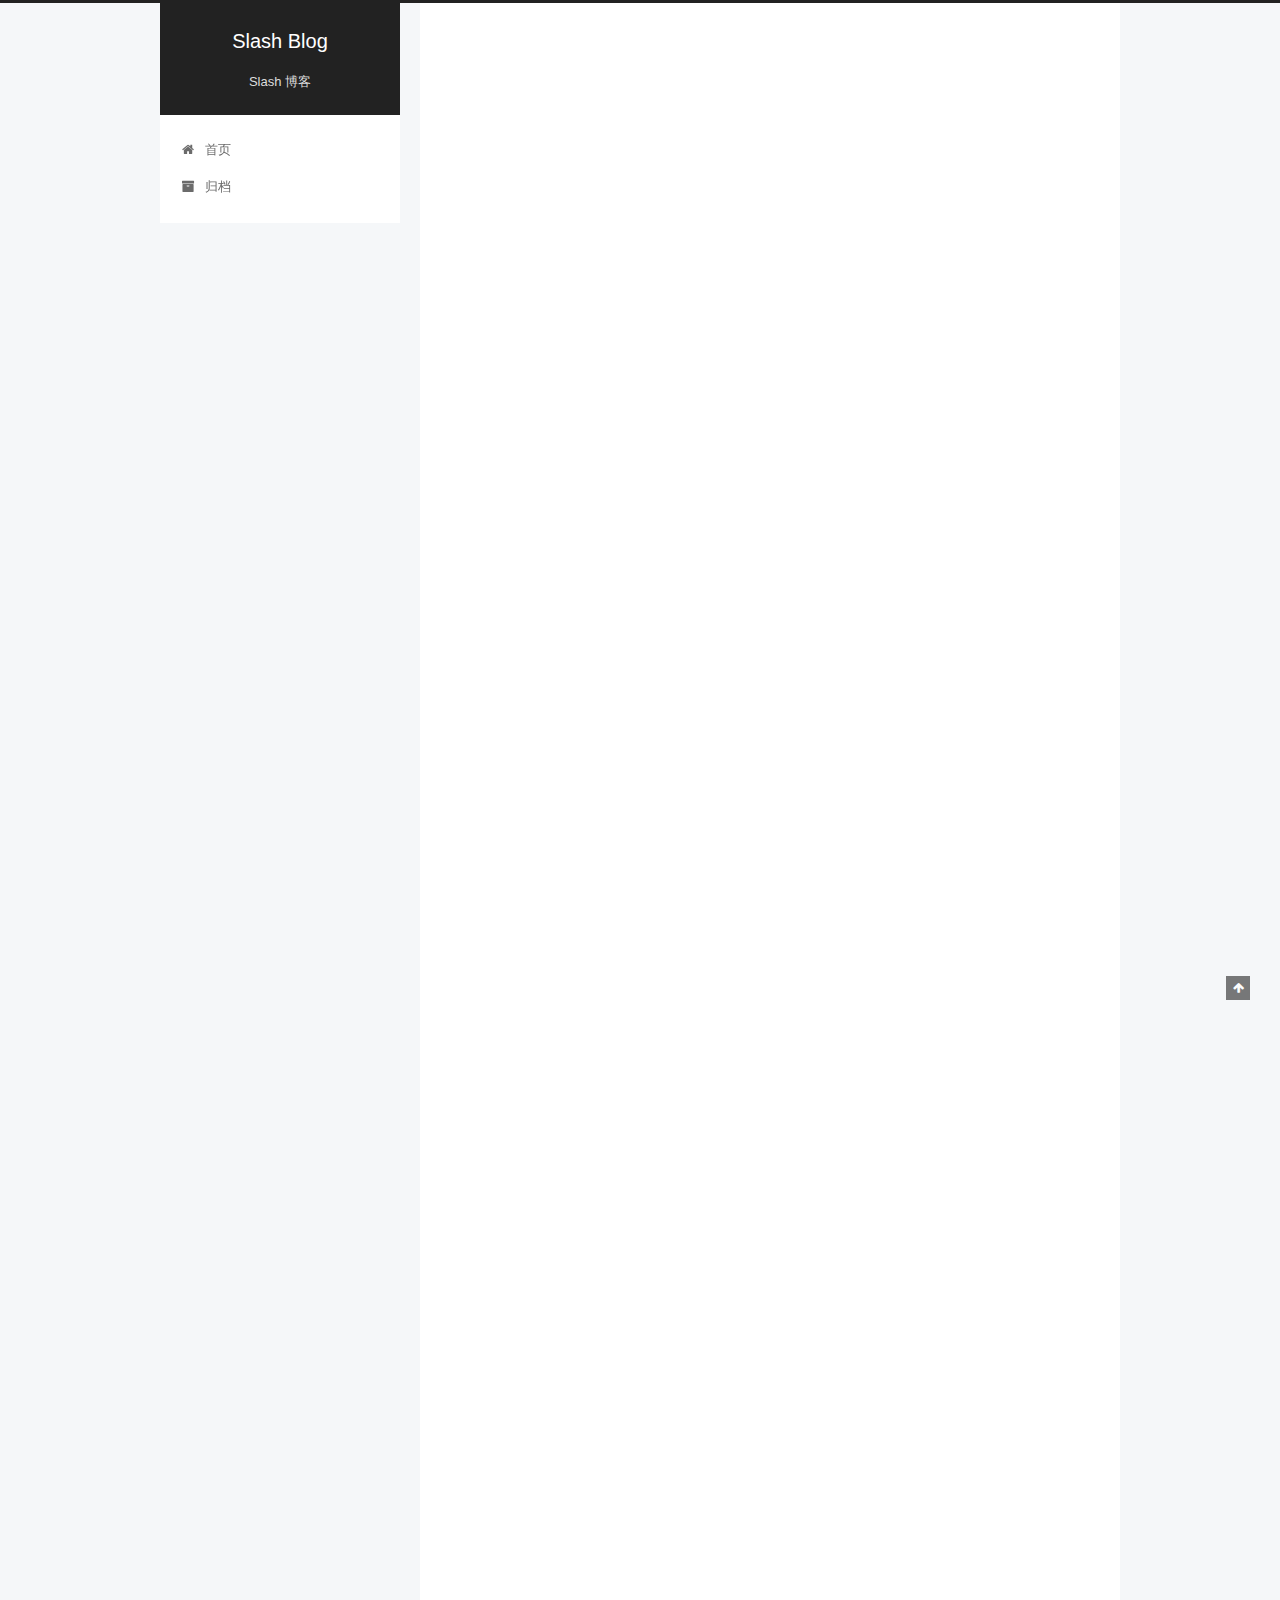
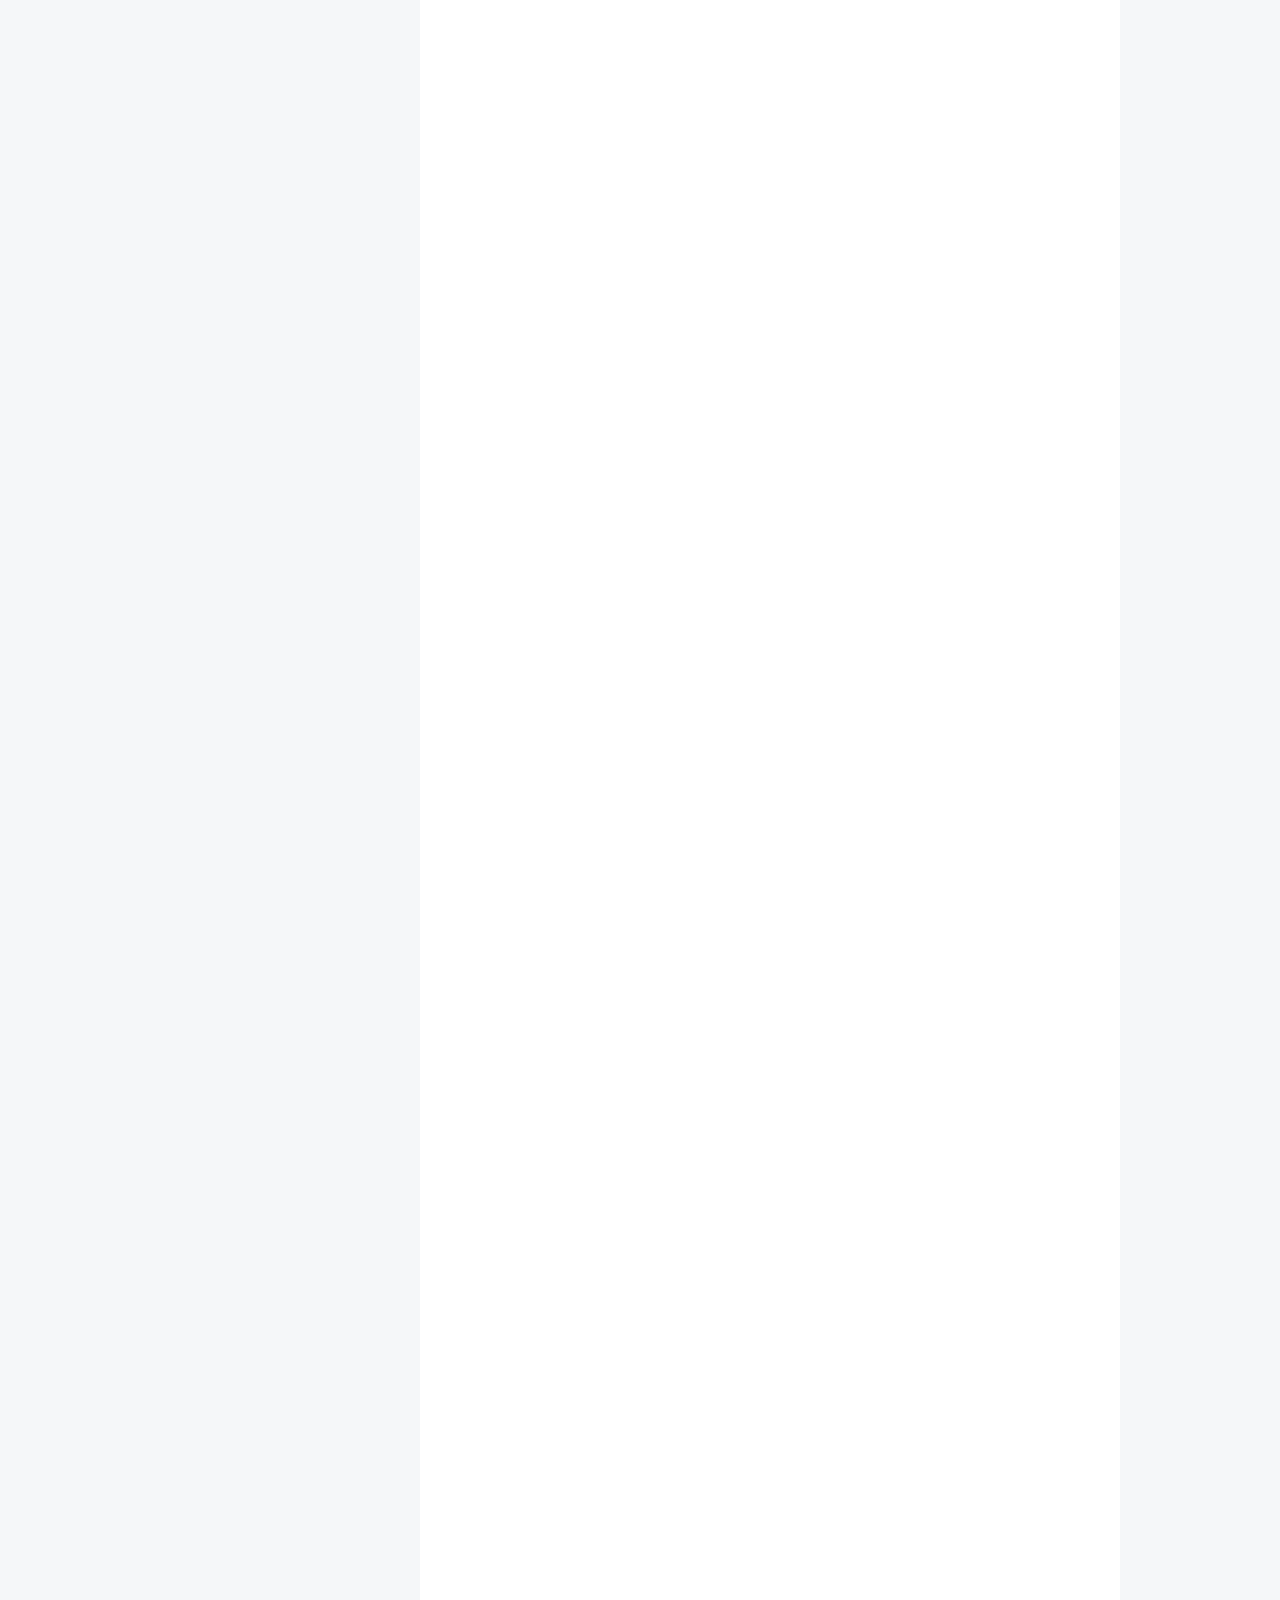
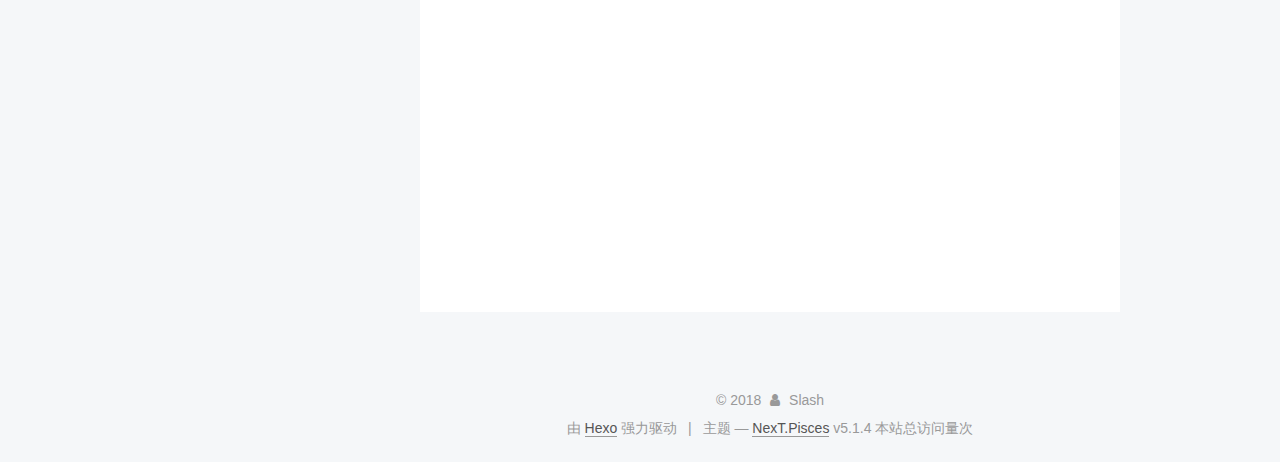
==== commit 2f99bc07: "Site updated: 2018-02-27 09:49:33" ====
--- a/index.html
+++ b/index.html
@@ -300,26 +300,25 @@
       
         
           
-            <h1>创建地图</h1>
-<p>创建mapView需要viewWillApper声明</p>
-<p><figure class="highlight c"><table><tr><td class="gutter"><pre><span class="line">1</span><br><span class="line">2</span><br><span class="line">3</span><br><span class="line">4</span><br><span class="line">5</span><br><span class="line">6</span><br></pre></td><td class="code"><pre><span class="line">- (<span class="keyword">void</span>)cmi_viewWillApper &#123;</span><br><span class="line">    [_mapView viewWillAppear];</span><br><span class="line">    _mapView.delegate = self;</span><br><span class="line">    _locService.delegate = self;</span><br><span class="line">    _geocodeSearch.delegate = self;</span><br><span class="line">&#125;</span><br></pre></td></tr></table></figure></p>
+            <h1 id="创建地图"><a href="#创建地图" class="headerlink" title="创建地图"></a>创建地图</h1><p>创建mapView需要viewWillApper声明</p>
+<figure class="highlight c"><table><tr><td class="gutter"><pre><span class="line">1</span><br><span class="line">2</span><br><span class="line">3</span><br><span class="line">4</span><br><span class="line">5</span><br><span class="line">6</span><br></pre></td><td class="code"><pre><span class="line">- (<span class="keyword">void</span>)cmi_viewWillApper &#123;</span><br><span class="line">    [_mapView viewWillAppear];</span><br><span class="line">    _mapView.delegate = self;</span><br><span class="line">    _locService.delegate = self;</span><br><span class="line">    _geocodeSearch.delegate = self;</span><br><span class="line">&#125;</span><br></pre></td></tr></table></figure>
 <p>退出界面需要使用viewWillApper注销代理</p>
-<p><figure class="highlight c"><table><tr><td class="gutter"><pre><span class="line">1</span><br><span class="line">2</span><br><span class="line">3</span><br><span class="line">4</span><br><span class="line">5</span><br><span class="line">6</span><br></pre></td><td class="code"><pre><span class="line">- (<span class="keyword">void</span>)cmi_viewWillDisappear &#123;</span><br><span class="line">    [_mapView viewWillDisappear];</span><br><span class="line">    _mapView.delegate = nil;</span><br><span class="line">    _locService.delegate = nil;</span><br><span class="line">    _geocodeSearch.delegate = nil;</span><br><span class="line">&#125;</span><br></pre></td></tr></table></figure></p>
+<figure class="highlight c"><table><tr><td class="gutter"><pre><span class="line">1</span><br><span class="line">2</span><br><span class="line">3</span><br><span class="line">4</span><br><span class="line">5</span><br><span class="line">6</span><br></pre></td><td class="code"><pre><span class="line">- (<span class="keyword">void</span>)cmi_viewWillDisappear &#123;</span><br><span class="line">    [_mapView viewWillDisappear];</span><br><span class="line">    _mapView.delegate = nil;</span><br><span class="line">    _locService.delegate = nil;</span><br><span class="line">    _geocodeSearch.delegate = nil;</span><br><span class="line">&#125;</span><br></pre></td></tr></table></figure>
 <p>创建mapView</p>
-<p><figure class="highlight c"><table><tr><td class="gutter"><pre><span class="line">1</span><br><span class="line">2</span><br><span class="line">3</span><br><span class="line">4</span><br><span class="line">5</span><br><span class="line">6</span><br><span class="line">7</span><br><span class="line">8</span><br><span class="line">9</span><br><span class="line">10</span><br><span class="line">11</span><br></pre></td><td class="code"><pre><span class="line">- (BMKMapView *)mapView &#123;</span><br><span class="line">    <span class="keyword">if</span> (nil == _mapView) &#123;</span><br><span class="line">        _mapView = [[BMKMapView alloc] init];</span><br><span class="line">        _mapView.gesturesEnabled = NO; <span class="comment">// 取消地图上所有手势</span></span><br><span class="line">        _mapView.mapType = BMKMapTypeStandard; <span class="comment">// 地图类型</span></span><br><span class="line">        [_mapView setZoomLevel:<span class="number">19</span>]; <span class="comment">// 地图显示</span></span><br><span class="line">    &#125;</span><br><span class="line">    <span class="keyword">return</span> _mapView;</span><br><span class="line">&#125;</span><br><span class="line"><span class="comment">// 地图的中心位置</span></span><br><span class="line">_mapView.centerCoordinate = CLLocationCoordinate2DMake(userLocation.location.coordinate.latitude, userLocation.location.coordinate.longitude);</span><br></pre></td></tr></table></figure></p>
+<figure class="highlight c"><table><tr><td class="gutter"><pre><span class="line">1</span><br><span class="line">2</span><br><span class="line">3</span><br><span class="line">4</span><br><span class="line">5</span><br><span class="line">6</span><br><span class="line">7</span><br><span class="line">8</span><br><span class="line">9</span><br><span class="line">10</span><br><span class="line">11</span><br></pre></td><td class="code"><pre><span class="line">- (BMKMapView *)mapView &#123;</span><br><span class="line">    <span class="keyword">if</span> (nil == _mapView) &#123;</span><br><span class="line">        _mapView = [[BMKMapView alloc] init];</span><br><span class="line">        _mapView.gesturesEnabled = NO; <span class="comment">// 取消地图上所有手势</span></span><br><span class="line">        _mapView.mapType = BMKMapTypeStandard; <span class="comment">// 地图类型</span></span><br><span class="line">        [_mapView setZoomLevel:<span class="number">19</span>]; <span class="comment">// 地图显示</span></span><br><span class="line">    &#125;</span><br><span class="line">    <span class="keyword">return</span> _mapView;</span><br><span class="line">&#125;</span><br><span class="line"><span class="comment">// 地图的中心位置</span></span><br><span class="line">_mapView.centerCoordinate = CLLocationCoordinate2DMake(userLocation.location.coordinate.latitude, userLocation.location.coordinate.longitude);</span><br></pre></td></tr></table></figure>
 <p>开启定位</p>
-<p><figure class="highlight c"><table><tr><td class="gutter"><pre><span class="line">1</span><br><span class="line">2</span><br><span class="line">3</span><br><span class="line">4</span><br><span class="line">5</span><br><span class="line">6</span><br><span class="line">7</span><br><span class="line">8</span><br><span class="line">9</span><br><span class="line">10</span><br><span class="line">11</span><br><span class="line">12</span><br><span class="line">13</span><br><span class="line">14</span><br><span class="line">15</span><br><span class="line">16</span><br><span class="line">17</span><br><span class="line">18</span><br><span class="line">19</span><br><span class="line">20</span><br><span class="line">21</span><br><span class="line">22</span><br><span class="line">23</span><br><span class="line">24</span><br><span class="line">25</span><br><span class="line">26</span><br><span class="line">27</span><br></pre></td><td class="code"><pre><span class="line">- (BMKLocationService *)locService &#123;</span><br><span class="line">    <span class="keyword">if</span> (nil == _locService) &#123;</span><br><span class="line">        _locService = [[BMKLocationService alloc] init];</span><br><span class="line">    &#125;</span><br><span class="line">    <span class="keyword">return</span> _locService;</span><br><span class="line">&#125;</span><br><span class="line"><span class="comment">// 开启定位</span></span><br><span class="line">- (<span class="keyword">void</span>)startLoction &#123;</span><br><span class="line">    [_locService startUserLocationService];</span><br><span class="line">    _mapView.showsUserLocation = NO;</span><br><span class="line">    <span class="comment">// 当前位置是什么模式, 比如跟随状态</span></span><br><span class="line">    _mapView.userTrackingMode = BMKUserTrackingModeNone;</span><br><span class="line">    <span class="comment">// 显示当前位置</span></span><br><span class="line">    _mapView.showsUserLocation = YES;</span><br><span class="line">    [self customLocationAccracyCircle:self.mapView];</span><br><span class="line">&#125;</span><br><span class="line">- (<span class="keyword">void</span>)customLocationAccracyCircle:(BMKMapView *)mapView &#123;</span><br><span class="line">    BMKLocationViewDisplayParam *param = [[BMKLocationViewDisplayParam alloc] init];</span><br><span class="line">    <span class="comment">// 是否显示范围</span></span><br><span class="line">    param.isAccuracyCircleShow = NO;</span><br><span class="line">    <span class="comment">// 当前位置显示的图标</span></span><br><span class="line">    param.locationViewImgName = @<span class="string">"currentAddr"</span>;</span><br><span class="line">    param.isRotateAngleValid = NO;</span><br><span class="line">    <span class="comment">// 动态定制我的位置样式</span></span><br><span class="line">    [mapView updateLocationViewWithParam:param];</span><br><span class="line">    [mapView setZoomLevel:<span class="number">19</span>];</span><br><span class="line">&#125;</span><br></pre></td></tr></table></figure></p>
+<figure class="highlight c"><table><tr><td class="gutter"><pre><span class="line">1</span><br><span class="line">2</span><br><span class="line">3</span><br><span class="line">4</span><br><span class="line">5</span><br><span class="line">6</span><br><span class="line">7</span><br><span class="line">8</span><br><span class="line">9</span><br><span class="line">10</span><br><span class="line">11</span><br><span class="line">12</span><br><span class="line">13</span><br><span class="line">14</span><br><span class="line">15</span><br><span class="line">16</span><br><span class="line">17</span><br><span class="line">18</span><br><span class="line">19</span><br><span class="line">20</span><br><span class="line">21</span><br><span class="line">22</span><br><span class="line">23</span><br><span class="line">24</span><br><span class="line">25</span><br><span class="line">26</span><br><span class="line">27</span><br></pre></td><td class="code"><pre><span class="line">- (BMKLocationService *)locService &#123;</span><br><span class="line">    <span class="keyword">if</span> (nil == _locService) &#123;</span><br><span class="line">        _locService = [[BMKLocationService alloc] init];</span><br><span class="line">    &#125;</span><br><span class="line">    <span class="keyword">return</span> _locService;</span><br><span class="line">&#125;</span><br><span class="line"><span class="comment">// 开启定位</span></span><br><span class="line">- (<span class="keyword">void</span>)startLoction &#123;</span><br><span class="line">    [_locService startUserLocationService];</span><br><span class="line">    _mapView.showsUserLocation = NO;</span><br><span class="line">    <span class="comment">// 当前位置是什么模式, 比如跟随状态</span></span><br><span class="line">    _mapView.userTrackingMode = BMKUserTrackingModeNone;</span><br><span class="line">    <span class="comment">// 显示当前位置</span></span><br><span class="line">    _mapView.showsUserLocation = YES;</span><br><span class="line">    [self customLocationAccracyCircle:self.mapView];</span><br><span class="line">&#125;</span><br><span class="line">- (<span class="keyword">void</span>)customLocationAccracyCircle:(BMKMapView *)mapView &#123;</span><br><span class="line">    BMKLocationViewDisplayParam *param = [[BMKLocationViewDisplayParam alloc] init];</span><br><span class="line">    <span class="comment">// 是否显示范围</span></span><br><span class="line">    param.isAccuracyCircleShow = NO;</span><br><span class="line">    <span class="comment">// 当前位置显示的图标</span></span><br><span class="line">    param.locationViewImgName = @<span class="string">"currentAddr"</span>;</span><br><span class="line">    param.isRotateAngleValid = NO;</span><br><span class="line">    <span class="comment">// 动态定制我的位置样式</span></span><br><span class="line">    [mapView updateLocationViewWithParam:param];</span><br><span class="line">    [mapView setZoomLevel:<span class="number">19</span>];</span><br><span class="line">&#125;</span><br></pre></td></tr></table></figure>
 <p>定位开启的代理</p>
-<p><figure class="highlight c"><table><tr><td class="gutter"><pre><span class="line">1</span><br><span class="line">2</span><br><span class="line">3</span><br><span class="line">4</span><br><span class="line">5</span><br><span class="line">6</span><br><span class="line">7</span><br><span class="line">8</span><br><span class="line">9</span><br><span class="line">10</span><br><span class="line">11</span><br><span class="line">12</span><br><span class="line">13</span><br></pre></td><td class="code"><pre><span class="line"><span class="meta">#<span class="meta-keyword">pragma</span> mark - BMKLocationServiceDelegate</span></span><br><span class="line">- (<span class="keyword">void</span>)willStartLocatingUser &#123;</span><br><span class="line">    NSLog(@<span class="string">"start locate"</span>);</span><br><span class="line">&#125;</span><br><span class="line">- (<span class="keyword">void</span>)didUpdateBMKUserLocation:(BMKUserLocation *)userLocation &#123;</span><br><span class="line">  <span class="comment">// 定位坐标</span></span><br><span class="line">&#125;</span><br><span class="line">- (<span class="keyword">void</span>)didStopLocatingUser &#123;</span><br><span class="line">    <span class="comment">// 关闭定位状态</span></span><br><span class="line">&#125;</span><br><span class="line">- (<span class="keyword">void</span>)didFailToLocateUserWithError:(NSError *)error &#123;</span><br><span class="line">    NSLog(@<span class="string">"error %@"</span>, error);</span><br><span class="line">&#125;</span><br></pre></td></tr></table></figure></p>
+<figure class="highlight c"><table><tr><td class="gutter"><pre><span class="line">1</span><br><span class="line">2</span><br><span class="line">3</span><br><span class="line">4</span><br><span class="line">5</span><br><span class="line">6</span><br><span class="line">7</span><br><span class="line">8</span><br><span class="line">9</span><br><span class="line">10</span><br><span class="line">11</span><br><span class="line">12</span><br><span class="line">13</span><br></pre></td><td class="code"><pre><span class="line"><span class="meta">#<span class="meta-keyword">pragma</span> mark - BMKLocationServiceDelegate</span></span><br><span class="line">- (<span class="keyword">void</span>)willStartLocatingUser &#123;</span><br><span class="line">    NSLog(@<span class="string">"start locate"</span>);</span><br><span class="line">&#125;</span><br><span class="line">- (<span class="keyword">void</span>)didUpdateBMKUserLocation:(BMKUserLocation *)userLocation &#123;</span><br><span class="line">  <span class="comment">// 定位坐标</span></span><br><span class="line">&#125;</span><br><span class="line">- (<span class="keyword">void</span>)didStopLocatingUser &#123;</span><br><span class="line">    <span class="comment">// 关闭定位状态</span></span><br><span class="line">&#125;</span><br><span class="line">- (<span class="keyword">void</span>)didFailToLocateUserWithError:(NSError *)error &#123;</span><br><span class="line">    NSLog(@<span class="string">"error %@"</span>, error);</span><br><span class="line">&#125;</span><br></pre></td></tr></table></figure>
 <p>反地理编码(将地址转换成坐标)</p>
-<p><figure class="highlight c"><table><tr><td class="gutter"><pre><span class="line">1</span><br><span class="line">2</span><br><span class="line">3</span><br><span class="line">4</span><br><span class="line">5</span><br><span class="line">6</span><br></pre></td><td class="code"><pre><span class="line">- (BMKGeoCodeSearch *)geocodeSearch &#123;</span><br><span class="line">    <span class="keyword">if</span> (nil == _geocodeSearch) &#123;</span><br><span class="line">        _geocodeSearch = [[BMKGeoCodeSearch alloc] init];</span><br><span class="line">    &#125;</span><br><span class="line">    <span class="keyword">return</span> _geocodeSearch;</span><br><span class="line">&#125;</span><br></pre></td></tr></table></figure></p>
-<p><figure class="highlight c"><table><tr><td class="gutter"><pre><span class="line">1</span><br><span class="line">2</span><br><span class="line">3</span><br><span class="line">4</span><br><span class="line">5</span><br><span class="line">6</span><br><span class="line">7</span><br><span class="line">8</span><br><span class="line">9</span><br><span class="line">10</span><br><span class="line">11</span><br><span class="line">12</span><br></pre></td><td class="code"><pre><span class="line"><span class="comment">// 根据详细地址获取坐标</span></span><br><span class="line">- (<span class="keyword">void</span>)cmi_getCompanyCoorWithCity:(NSString *)city address:(NSString *)address &#123;</span><br><span class="line">    BMKGeoCodeSearchOption *geocodeSearchOption = [[BMKGeoCodeSearchOption alloc] init];</span><br><span class="line">    geocodeSearchOption.city = city; <span class="comment">// 城市</span></span><br><span class="line">    geocodeSearchOption.address = address; <span class="comment">// 详细地址</span></span><br><span class="line">    BOOL flag = [_geocodeSearch geoCode:geocodeSearchOption];</span><br><span class="line">    <span class="keyword">if</span> (flag) &#123;</span><br><span class="line">        NSLog(@<span class="string">"geo检索成功"</span>);</span><br><span class="line">    &#125; <span class="keyword">else</span> &#123;</span><br><span class="line">        NSLog(@<span class="string">"geo检索不成功"</span>);</span><br><span class="line">    &#125;</span><br><span class="line">&#125;</span><br></pre></td></tr></table></figure></p>
-<p><figure class="highlight c"><table><tr><td class="gutter"><pre><span class="line">1</span><br><span class="line">2</span><br><span class="line">3</span><br><span class="line">4</span><br><span class="line">5</span><br><span class="line">6</span><br><span class="line">7</span><br></pre></td><td class="code"><pre><span class="line">- (<span class="keyword">void</span>)onGetReverseGeoCodeResult:(BMKGeoCodeSearch *)searcher result:(BMKReverseGeoCodeResult *)result errorCode:(BMKSearchErrorCode)error &#123;</span><br><span class="line">    <span class="keyword">if</span> (error == <span class="number">0</span>) &#123;</span><br><span class="line">        NSLog(@<span class="string">"根据坐标显示地理位置  %@"</span>, result.address);</span><br><span class="line">        &#125;</span><br><span class="line">    &#125;</span><br><span class="line">    </span><br><span class="line">&#125;</span><br></pre></td></tr></table></figure></p>
+<figure class="highlight c"><table><tr><td class="gutter"><pre><span class="line">1</span><br><span class="line">2</span><br><span class="line">3</span><br><span class="line">4</span><br><span class="line">5</span><br><span class="line">6</span><br></pre></td><td class="code"><pre><span class="line">- (BMKGeoCodeSearch *)geocodeSearch &#123;</span><br><span class="line">    <span class="keyword">if</span> (nil == _geocodeSearch) &#123;</span><br><span class="line">        _geocodeSearch = [[BMKGeoCodeSearch alloc] init];</span><br><span class="line">    &#125;</span><br><span class="line">    <span class="keyword">return</span> _geocodeSearch;</span><br><span class="line">&#125;</span><br></pre></td></tr></table></figure>
+<figure class="highlight c"><table><tr><td class="gutter"><pre><span class="line">1</span><br><span class="line">2</span><br><span class="line">3</span><br><span class="line">4</span><br><span class="line">5</span><br><span class="line">6</span><br><span class="line">7</span><br><span class="line">8</span><br><span class="line">9</span><br><span class="line">10</span><br><span class="line">11</span><br><span class="line">12</span><br></pre></td><td class="code"><pre><span class="line"><span class="comment">// 根据详细地址获取坐标</span></span><br><span class="line">- (<span class="keyword">void</span>)cmi_getCompanyCoorWithCity:(NSString *)city address:(NSString *)address &#123;</span><br><span class="line">    BMKGeoCodeSearchOption *geocodeSearchOption = [[BMKGeoCodeSearchOption alloc] init];</span><br><span class="line">    geocodeSearchOption.city = city; <span class="comment">// 城市</span></span><br><span class="line">    geocodeSearchOption.address = address; <span class="comment">// 详细地址</span></span><br><span class="line">    BOOL flag = [_geocodeSearch geoCode:geocodeSearchOption];</span><br><span class="line">    <span class="keyword">if</span> (flag) &#123;</span><br><span class="line">        NSLog(@<span class="string">"geo检索成功"</span>);</span><br><span class="line">    &#125; <span class="keyword">else</span> &#123;</span><br><span class="line">        NSLog(@<span class="string">"geo检索不成功"</span>);</span><br><span class="line">    &#125;</span><br><span class="line">&#125;</span><br></pre></td></tr></table></figure>
+<figure class="highlight c"><table><tr><td class="gutter"><pre><span class="line">1</span><br><span class="line">2</span><br><span class="line">3</span><br><span class="line">4</span><br><span class="line">5</span><br><span class="line">6</span><br><span class="line">7</span><br></pre></td><td class="code"><pre><span class="line">- (<span class="keyword">void</span>)onGetReverseGeoCodeResult:(BMKGeoCodeSearch *)searcher result:(BMKReverseGeoCodeResult *)result errorCode:(BMKSearchErrorCode)error &#123;</span><br><span class="line">    <span class="keyword">if</span> (error == <span class="number">0</span>) &#123;</span><br><span class="line">        NSLog(@<span class="string">"根据坐标显示地理位置  %@"</span>, result.address);</span><br><span class="line">        &#125;</span><br><span class="line">    &#125;</span><br><span class="line">    </span><br><span class="line">&#125;</span><br></pre></td></tr></table></figure>
 <p>地理编码(将坐标转化成地理位置)</p>
-<p><figure class="highlight c"><table><tr><td class="gutter"><pre><span class="line">1</span><br><span class="line">2</span><br><span class="line">3</span><br><span class="line">4</span><br><span class="line">5</span><br><span class="line">6</span><br><span class="line">7</span><br><span class="line">8</span><br><span class="line">9</span><br><span class="line">10</span><br><span class="line">11</span><br><span class="line">12</span><br><span class="line">13</span><br><span class="line">14</span><br><span class="line">15</span><br></pre></td><td class="code"><pre><span class="line"><span class="comment">// 根据坐标获取详细地址</span></span><br><span class="line">- (<span class="keyword">void</span>)getAddressWithCurrentCoor:(CLLocationCoordinate2D)coor &#123;</span><br><span class="line">    CLLocationCoordinate2D pt = (CLLocationCoordinate2D)&#123;<span class="number">0</span>,<span class="number">0</span>&#125;;</span><br><span class="line">    <span class="keyword">if</span> (coor.latitude != <span class="number">0</span> &amp;&amp; coor.longitude != <span class="number">0</span>) &#123;</span><br><span class="line">        pt = (CLLocationCoordinate2D)&#123;coor.latitude ,coor.longitude&#125;;</span><br><span class="line">    &#125;</span><br><span class="line">    BMKReverseGeoCodeOption *reverseGeocodeSearchOption = [[BMKReverseGeoCodeOption alloc] init];</span><br><span class="line">    reverseGeocodeSearchOption.reverseGeoPoint = pt;</span><br><span class="line">    BOOL flag = [_geocodeSearch reverseGeoCode:reverseGeocodeSearchOption];</span><br><span class="line">    <span class="keyword">if</span> (flag) &#123;</span><br><span class="line">        NSLog(@<span class="string">"反geo检索成功"</span>);</span><br><span class="line">    &#125; <span class="keyword">else</span> &#123;</span><br><span class="line">        NSLog(@<span class="string">"反geo检索失败"</span>);</span><br><span class="line">    &#125;</span><br><span class="line">&#125;</span><br></pre></td></tr></table></figure></p>
-<p><figure class="highlight c"><table><tr><td class="gutter"><pre><span class="line">1</span><br><span class="line">2</span><br><span class="line">3</span><br><span class="line">4</span><br><span class="line">5</span><br><span class="line">6</span><br></pre></td><td class="code"><pre><span class="line">- (<span class="keyword">void</span>)onGetGeoCodeResult:(BMKGeoCodeSearch *)searcher result:(BMKGeoCodeResult *)result errorCode:(BMKSearchErrorCode)error &#123;</span><br><span class="line">    <span class="keyword">if</span> (error == <span class="number">0</span>) &#123;</span><br><span class="line">        NSLog(@<span class="string">"获取坐标: %f %f"</span>, result.location.latitude, result.location.longitude);</span><br><span class="line">        <span class="comment">// BMKGeoCodeResult 中有poiList数组属性用来检索当前位置的周边街道</span></span><br><span class="line">    &#125;</span><br><span class="line">&#125;</span><br></pre></td></tr></table></figure></p>
+<figure class="highlight c"><table><tr><td class="gutter"><pre><span class="line">1</span><br><span class="line">2</span><br><span class="line">3</span><br><span class="line">4</span><br><span class="line">5</span><br><span class="line">6</span><br><span class="line">7</span><br><span class="line">8</span><br><span class="line">9</span><br><span class="line">10</span><br><span class="line">11</span><br><span class="line">12</span><br><span class="line">13</span><br><span class="line">14</span><br><span class="line">15</span><br></pre></td><td class="code"><pre><span class="line"><span class="comment">// 根据坐标获取详细地址</span></span><br><span class="line">- (<span class="keyword">void</span>)getAddressWithCurrentCoor:(CLLocationCoordinate2D)coor &#123;</span><br><span class="line">    CLLocationCoordinate2D pt = (CLLocationCoordinate2D)&#123;<span class="number">0</span>,<span class="number">0</span>&#125;;</span><br><span class="line">    <span class="keyword">if</span> (coor.latitude != <span class="number">0</span> &amp;&amp; coor.longitude != <span class="number">0</span>) &#123;</span><br><span class="line">        pt = (CLLocationCoordinate2D)&#123;coor.latitude ,coor.longitude&#125;;</span><br><span class="line">    &#125;</span><br><span class="line">    BMKReverseGeoCodeOption *reverseGeocodeSearchOption = [[BMKReverseGeoCodeOption alloc] init];</span><br><span class="line">    reverseGeocodeSearchOption.reverseGeoPoint = pt;</span><br><span class="line">    BOOL flag = [_geocodeSearch reverseGeoCode:reverseGeocodeSearchOption];</span><br><span class="line">    <span class="keyword">if</span> (flag) &#123;</span><br><span class="line">        NSLog(@<span class="string">"反geo检索成功"</span>);</span><br><span class="line">    &#125; <span class="keyword">else</span> &#123;</span><br><span class="line">        NSLog(@<span class="string">"反geo检索失败"</span>);</span><br><span class="line">    &#125;</span><br><span class="line">&#125;</span><br></pre></td></tr></table></figure>
+<figure class="highlight c"><table><tr><td class="gutter"><pre><span class="line">1</span><br><span class="line">2</span><br><span class="line">3</span><br><span class="line">4</span><br><span class="line">5</span><br><span class="line">6</span><br></pre></td><td class="code"><pre><span class="line">- (<span class="keyword">void</span>)onGetGeoCodeResult:(BMKGeoCodeSearch *)searcher result:(BMKGeoCodeResult *)result errorCode:(BMKSearchErrorCode)error &#123;</span><br><span class="line">    <span class="keyword">if</span> (error == <span class="number">0</span>) &#123;</span><br><span class="line">        NSLog(@<span class="string">"获取坐标: %f %f"</span>, result.location.latitude, result.location.longitude);</span><br><span class="line">        <span class="comment">// BMKGeoCodeResult 中有poiList数组属性用来检索当前位置的周边街道</span></span><br><span class="line">    &#125;</span><br><span class="line">&#125;</span><br></pre></td></tr></table></figure>
 <p>计算两点的空间距离</p>
-<p><figure class="highlight c"><table><tr><td class="gutter"><pre><span class="line">1</span><br><span class="line">2</span><br><span class="line">3</span><br><span class="line">4</span><br><span class="line">5</span><br><span class="line">6</span><br><span class="line">7</span><br></pre></td><td class="code"><pre><span class="line"><span class="comment">// companyCoordinate 公司坐标 currentCoordinate 当前位置坐标</span></span><br><span class="line">- (<span class="keyword">double</span>)getDistanceWithCompanyPoint:(CLLocationCoordinate2D)companyCoordinate currentPoints:(CLLocationCoordinate2D)currentCoordinate &#123;</span><br><span class="line">    BMKMapPoint point1 = BMKMapPointForCoordinate(companyCoordinate);</span><br><span class="line">    BMKMapPoint point2 = BMKMapPointForCoordinate(currentCoordinate);</span><br><span class="line">    CLLocationDistance distance = BMKMetersBetweenMapPoints(point1, point2);</span><br><span class="line">    <span class="keyword">return</span> distance;</span><br><span class="line">&#125;</span><br></pre></td></tr></table></figure></p>
+<figure class="highlight c"><table><tr><td class="gutter"><pre><span class="line">1</span><br><span class="line">2</span><br><span class="line">3</span><br><span class="line">4</span><br><span class="line">5</span><br><span class="line">6</span><br><span class="line">7</span><br></pre></td><td class="code"><pre><span class="line"><span class="comment">// companyCoordinate 公司坐标 currentCoordinate 当前位置坐标</span></span><br><span class="line">- (<span class="keyword">double</span>)getDistanceWithCompanyPoint:(CLLocationCoordinate2D)companyCoordinate currentPoints:(CLLocationCoordinate2D)currentCoordinate &#123;</span><br><span class="line">    BMKMapPoint point1 = BMKMapPointForCoordinate(companyCoordinate);</span><br><span class="line">    BMKMapPoint point2 = BMKMapPointForCoordinate(currentCoordinate);</span><br><span class="line">    CLLocationDistance distance = BMKMetersBetweenMapPoints(point1, point2);</span><br><span class="line">    <span class="keyword">return</span> distance;</span><br><span class="line">&#125;</span><br></pre></td></tr></table></figure>
 
           
         
--- a/css/main.css
+++ b/css/main.css
@@ -1823,7 +1823,7 @@
   width: 4px;
   height: 4px;
   border-radius: 50%;
-  background: #e5daff;
+  background: #fb8eff;
 }
 .links-of-blogroll {
   font-size: 13px;
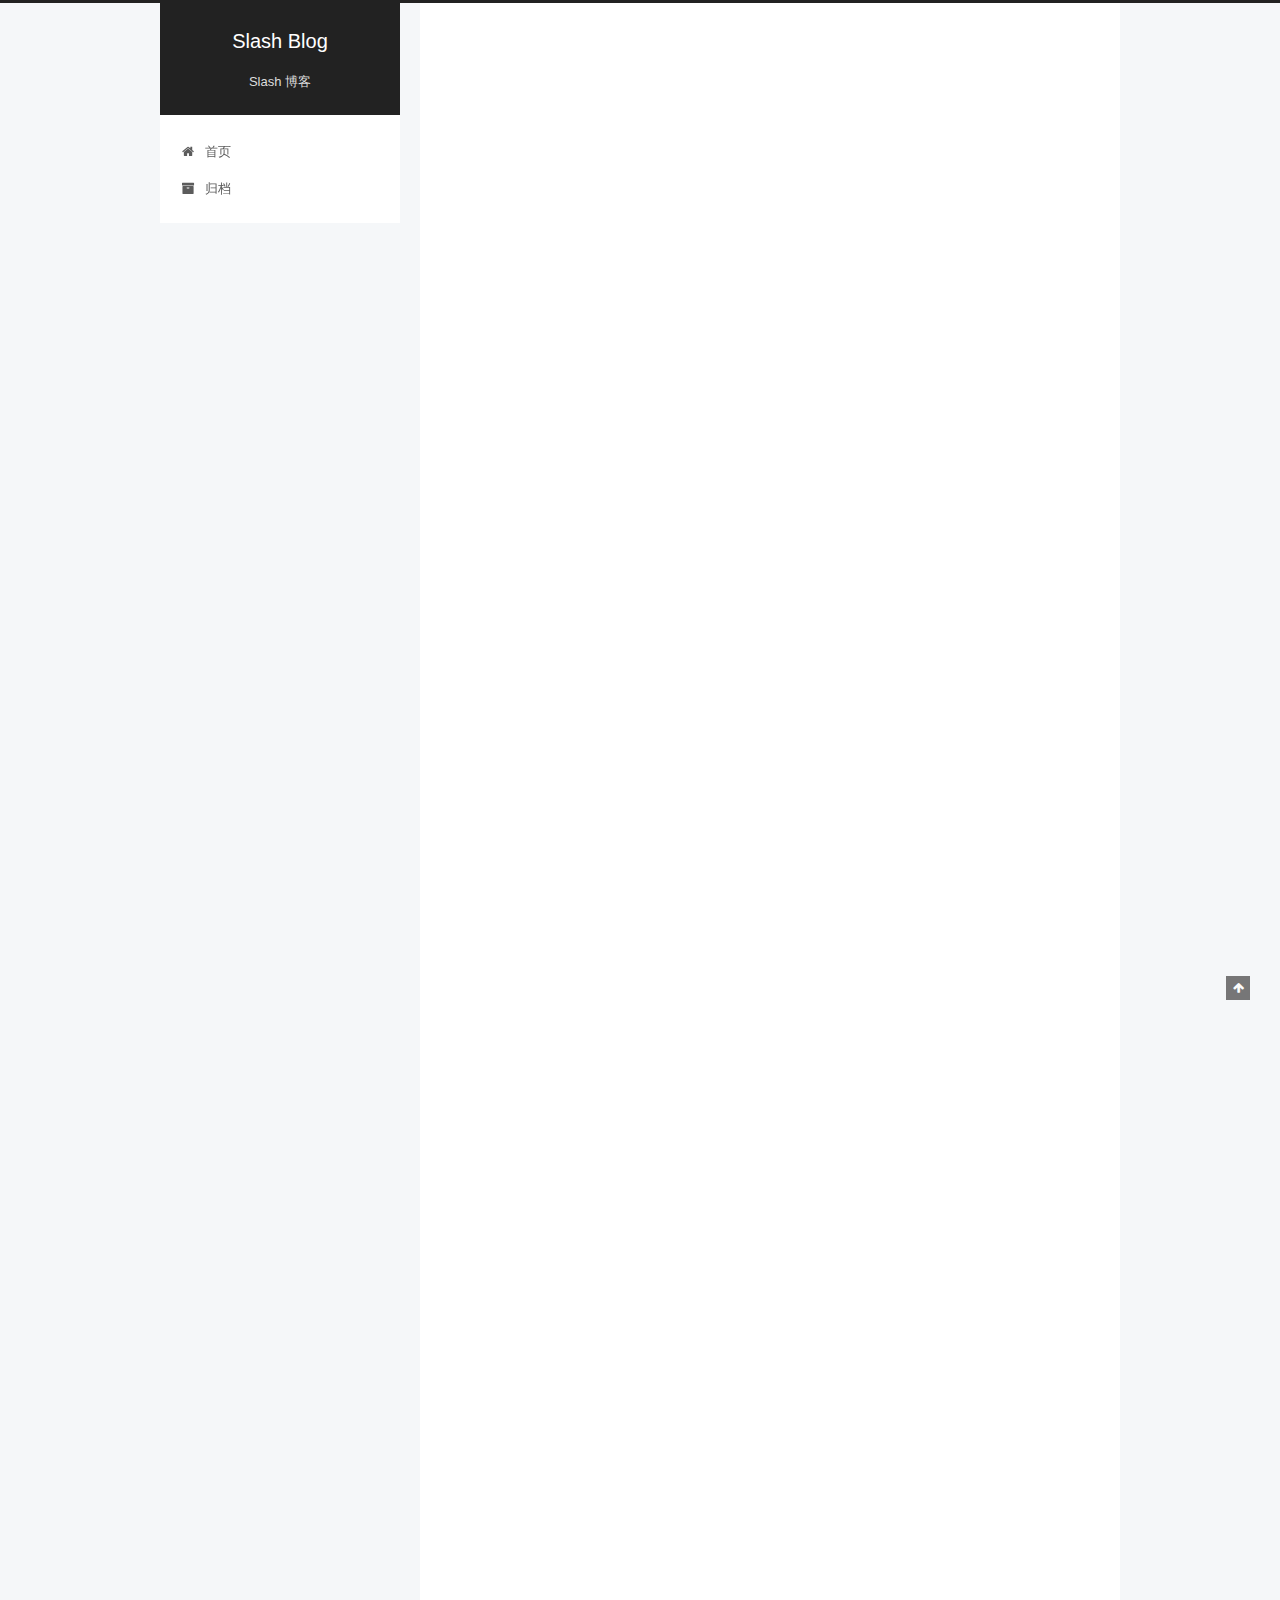
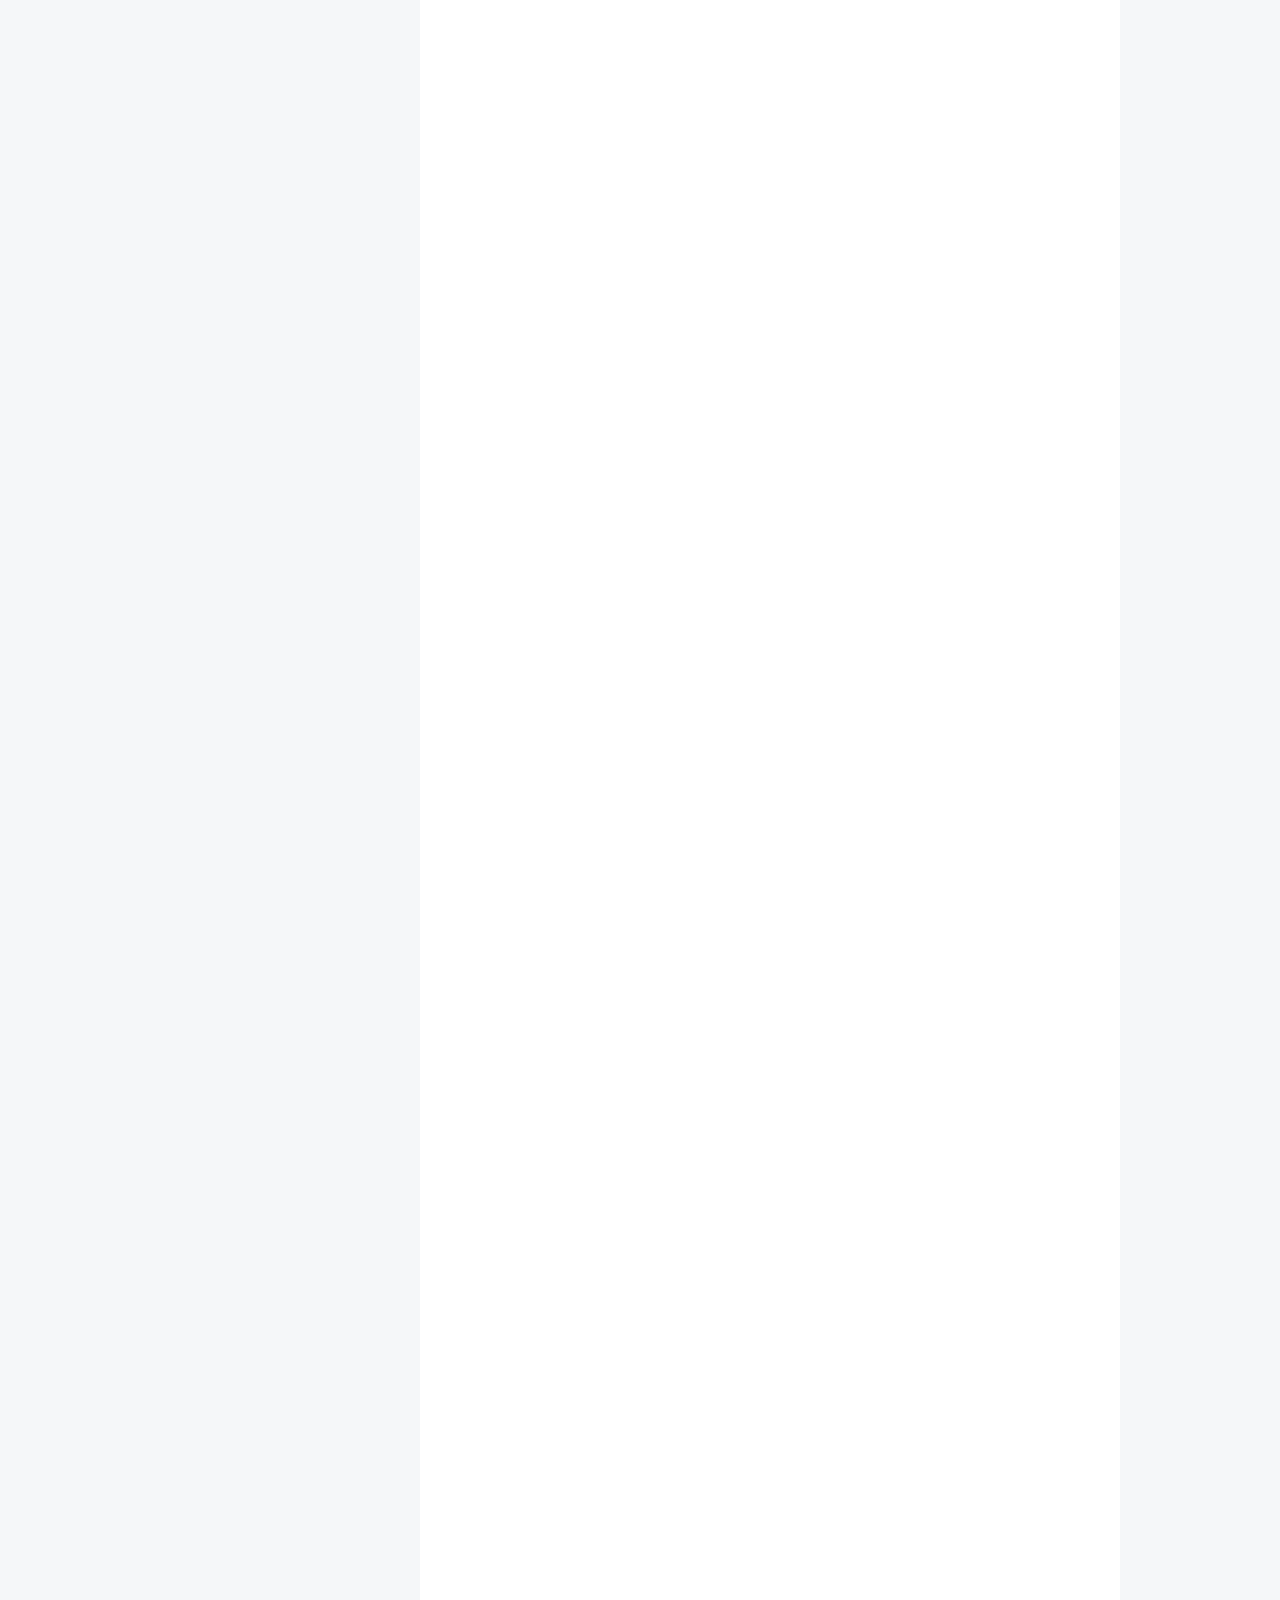
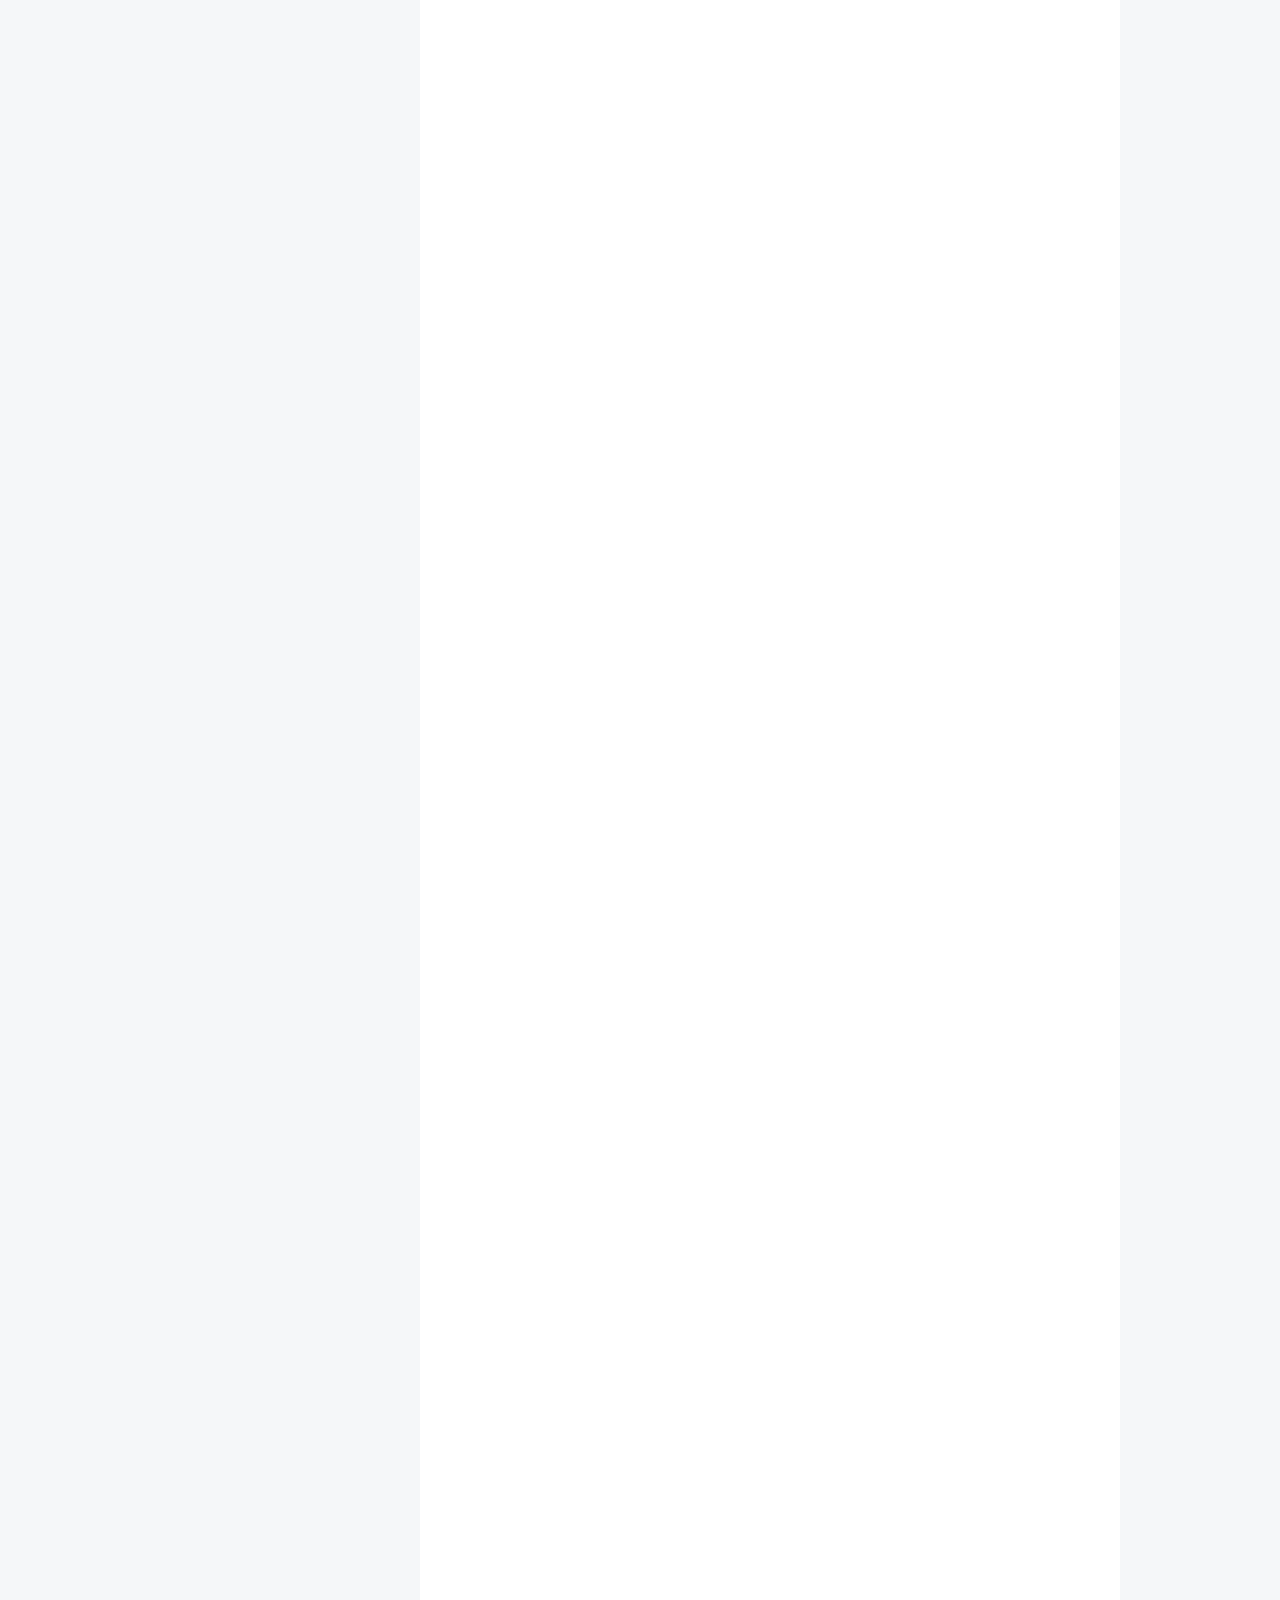
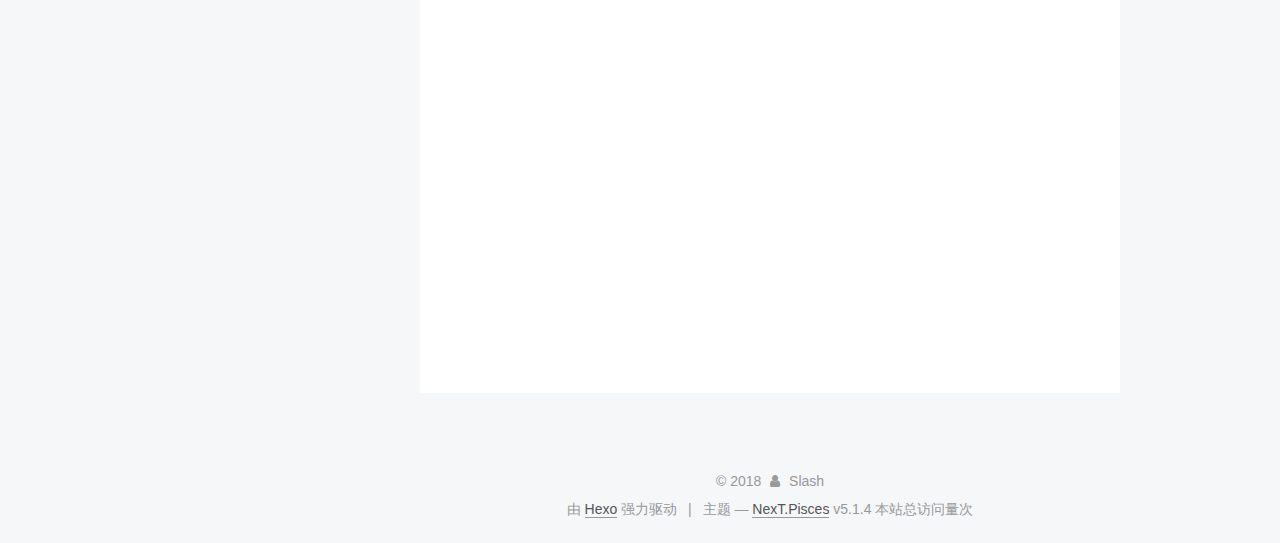
==== commit 95408bbe: "Site updated: 2018-07-25 11:29:59" ====
--- a/index.html
+++ b/index.html
@@ -229,6 +229,136 @@
   
   
   <div class="post-block">
+    <link itemprop="mainEntityOfPage" href="http://yoursite.com/2018/07/25/浅拷贝和深拷贝/">
+
+    <span hidden itemprop="author" itemscope itemtype="http://schema.org/Person">
+      <meta itemprop="name" content="Slash">
+      <meta itemprop="description" content="">
+      <meta itemprop="image" content="/images/avatar.gif">
+    </span>
+
+    <span hidden itemprop="publisher" itemscope itemtype="http://schema.org/Organization">
+      <meta itemprop="name" content="Slash Blog">
+    </span>
+
+    
+      <header class="post-header">
+
+        
+        
+          <h1 class="post-title" itemprop="name headline">
+                
+                <a class="post-title-link" href="/2018/07/25/浅拷贝和深拷贝/" itemprop="url">深拷贝和浅拷贝</a></h1>
+        
+
+        <div class="post-meta">
+          <span class="post-time">
+            
+              <span class="post-meta-item-icon">
+                <i class="fa fa-calendar-o"></i>
+              </span>
+              
+                <span class="post-meta-item-text">发表于</span>
+              
+              <time title="创建于" itemprop="dateCreated datePublished" datetime="2018-07-25T10:56:17+08:00">
+                2018-07-25
+              </time>
+            
+
+            
+
+            
+          </span>
+
+          
+
+          
+            
+          
+
+          
+          
+
+          
+
+          
+
+          
+
+        </div>
+      </header>
+    
+
+    
+    
+    
+    <div class="post-body" itemprop="articleBody">
+
+      
+      
+
+      
+        
+          
+            <h1 id="浅拷贝"><a href="#浅拷贝" class="headerlink" title="浅拷贝"></a>浅拷贝</h1><p>浅拷贝就是对内存地址的复制, 让目标对象指针和源对象指针指向同一片内存空间</p>
+<figure class="highlight objc"><table><tr><td class="gutter"><pre><span class="line">1</span><br><span class="line">2</span><br></pre></td><td class="code"><pre><span class="line"><span class="keyword">char</span> *str = (<span class="keyword">char</span>*)malloc(<span class="number">100</span>);</span><br><span class="line"><span class="keyword">char</span> *str2 = str;</span><br></pre></td></tr></table></figure>
+<p>浅拷贝只是对对象的简单copy, 让几个对象共用一片内存, 当内存销毁的时候, 指向这片内存的几个指针需要重新定义才可以是使用, 要不然会成为野指针</p>
+<p>IOS 中使用retain 关键字进行引用计数, 就是一种更加保险的浅拷贝, 即可以让几个指针共用同一片内存空间, 有可以在release由于计数的存在, 不会轻易的销毁内存, 达到更加简单使用目的</p>
+<p>IOS 中并不是所有的对象都支持copy, mutableCopy, 遵守NSCopying协议的类都可以发送copy消息, 遵守NSMutableCopying协议的类可以发送mutableCopy消息</p>
+<h1 id="深拷贝"><a href="#深拷贝" class="headerlink" title="深拷贝"></a>深拷贝</h1><p>深拷贝指拷贝对象的具体内容, 内存地址是自主分配的, 拷贝结束之后, 两个对象虽然存在相同的值, 但是内存地址不一样, 从而互不影响, 互不干涉</p>
+<p>IOS 中Copy 和 mutableCopy方法, copy 复制一个imutable对象, mutableCopy复制mutable对象</p>
+<figure class="highlight objc"><table><tr><td class="gutter"><pre><span class="line">1</span><br><span class="line">2</span><br><span class="line">3</span><br><span class="line">4</span><br></pre></td><td class="code"><pre><span class="line"><span class="built_in">NSString</span> *string = <span class="string">@"dddd"</span>;</span><br><span class="line"><span class="built_in">NSString</span> *stringCopy = [string <span class="keyword">copy</span>];</span><br><span class="line"><span class="built_in">NSMutableString</span> *stringDCopy = [string mutableCopy]</span><br><span class="line">[stringDCopy appendString:<span class="string">@"!!"</span>];</span><br></pre></td></tr></table></figure>
+<h3 id="copy-与retain的区别"><a href="#copy-与retain的区别" class="headerlink" title="copy 与retain的区别"></a>copy 与retain的区别</h3><p>copy 创建一个新对象, retain 创建一个指针, 引用对象计数加一. copy 属性标示两个对象内容相同, 新的对象 retain count 为1, 与旧对象引用计数无关, 旧有对象没有变化. copy 减少对象对上下文的依赖</p>
+<h3 id="拷贝构造-须遵循NSCopying-和-NSMutableCopying协议-实现copyWithZone-方法"><a href="#拷贝构造-须遵循NSCopying-和-NSMutableCopying协议-实现copyWithZone-方法" class="headerlink" title="拷贝构造, 须遵循NSCopying 和 NSMutableCopying协议, 实现copyWithZone:方法"></a>拷贝构造, 须遵循NSCopying 和 NSMutableCopying协议, 实现copyWithZone:方法</h3><figure class="highlight objc"><table><tr><td class="gutter"><pre><span class="line">1</span><br><span class="line">2</span><br><span class="line">3</span><br><span class="line">4</span><br><span class="line">5</span><br><span class="line">6</span><br><span class="line">7</span><br><span class="line">8</span><br></pre></td><td class="code"><pre><span class="line"><span class="class"><span class="keyword">@interface</span> <span class="title">MyObj</span> : <span class="title">NSObject</span>&lt;<span class="title">NSCopying</span>, <span class="title">NSMutableCopying</span>&gt;</span>&#123;</span><br><span class="line">    <span class="built_in">NSMutableString</span> *_name;</span><br><span class="line">    <span class="built_in">NSString</span> * _imutableStr ;</span><br><span class="line">    <span class="keyword">int</span> _age;</span><br><span class="line">&#125;     </span><br><span class="line"><span class="keyword">@property</span> (<span class="keyword">nonatomic</span>, <span class="keyword">retain</span>) <span class="built_in">NSMutableString</span> *name;</span><br><span class="line"><span class="keyword">@property</span> (<span class="keyword">nonatomic</span>, <span class="keyword">retain</span>) <span class="built_in">NSString</span> *imutableStr;</span><br><span class="line"><span class="keyword">@property</span> (<span class="keyword">nonatomic</span>) <span class="keyword">int</span> age;</span><br></pre></td></tr></table></figure>
+<figure class="highlight objc"><table><tr><td class="gutter"><pre><span class="line">1</span><br><span class="line">2</span><br><span class="line">3</span><br><span class="line">4</span><br><span class="line">5</span><br><span class="line">6</span><br><span class="line">7</span><br></pre></td><td class="code"><pre><span class="line">(<span class="keyword">id</span>)copyWithZone:(<span class="built_in">NSZone</span> *)zone&#123;</span><br><span class="line">    MyObj *<span class="keyword">copy</span> = [[[<span class="keyword">self</span> <span class="keyword">class</span>] allocWithZone :zone] init];</span><br><span class="line">    <span class="keyword">copy</span>-&gt;name = [_name <span class="keyword">copy</span>];</span><br><span class="line">    <span class="keyword">copy</span>-&gt;imutableStr = [_imutableStr <span class="keyword">copy</span>];</span><br><span class="line">    <span class="keyword">copy</span>-&gt;age = age;</span><br><span class="line">    <span class="keyword">return</span> <span class="keyword">copy</span>;</span><br><span class="line">&#125;</span><br></pre></td></tr></table></figure>
+<figure class="highlight objc"><table><tr><td class="gutter"><pre><span class="line">1</span><br><span class="line">2</span><br><span class="line">3</span><br><span class="line">4</span><br><span class="line">5</span><br><span class="line">6</span><br></pre></td><td class="code"><pre><span class="line">- (<span class="keyword">id</span>)mutableCopyWithZone:(<span class="built_in">NSZone</span> *)zone&#123;</span><br><span class="line">    MyObj *<span class="keyword">copy</span> = <span class="built_in">NSCopyObject</span>(<span class="keyword">self</span>, <span class="number">0</span>, zone);</span><br><span class="line">    <span class="keyword">copy</span>-&gt;name = [_name mutableCopy];</span><br><span class="line">    <span class="keyword">copy</span>-&gt;age = age;</span><br><span class="line">    <span class="keyword">return</span> <span class="keyword">copy</span>;</span><br><span class="line">&#125;</span><br></pre></td></tr></table></figure>
+          
+        
+      
+    </div>
+    
+    
+    
+
+    
+
+    
+
+    
+
+    <footer class="post-footer">
+      
+
+      
+
+      
+
+      
+      
+        <div class="post-eof"></div>
+      
+    </footer>
+  </div>
+  
+  
+  
+  </article>
+
+
+    
+      
+
+  
+
+  
+  
+  
+
+  <article class="post post-type-normal" itemscope itemtype="http://schema.org/Article">
+  
+  
+  
+  <div class="post-block">
     <link itemprop="mainEntityOfPage" href="http://yoursite.com/2018/02/01/百度地图使用/">
 
     <span hidden itemprop="author" itemscope itemtype="http://schema.org/Person">
@@ -400,7 +530,7 @@
               
                 <a href="/archives/">
               
-                  <span class="site-state-item-count">1</span>
+                  <span class="site-state-item-count">2</span>
                   <span class="site-state-item-name">日志</span>
                 </a>
               </div>
--- a/css/main.css
+++ b/css/main.css
@@ -1823,7 +1823,7 @@
   width: 4px;
   height: 4px;
   border-radius: 50%;
-  background: #fb8eff;
+  background: #3e4a53;
 }
 .links-of-blogroll {
   font-size: 13px;
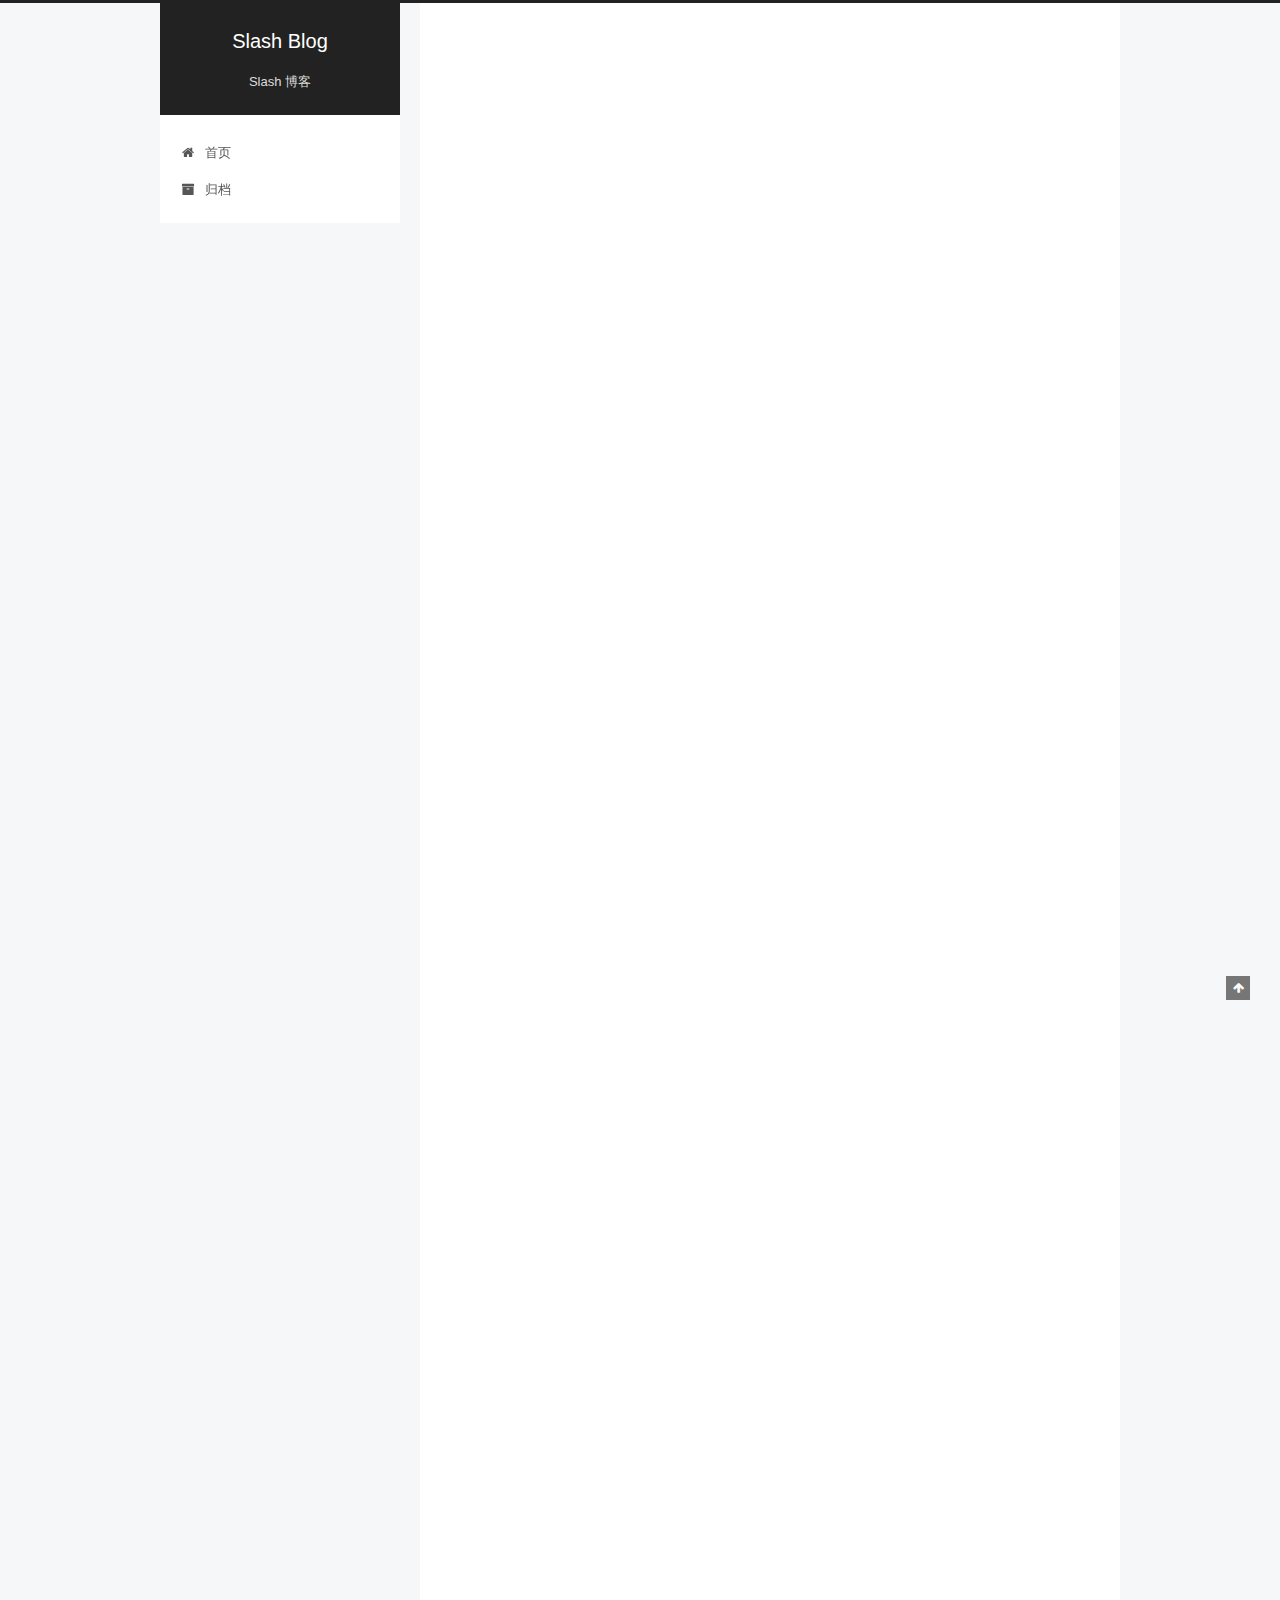
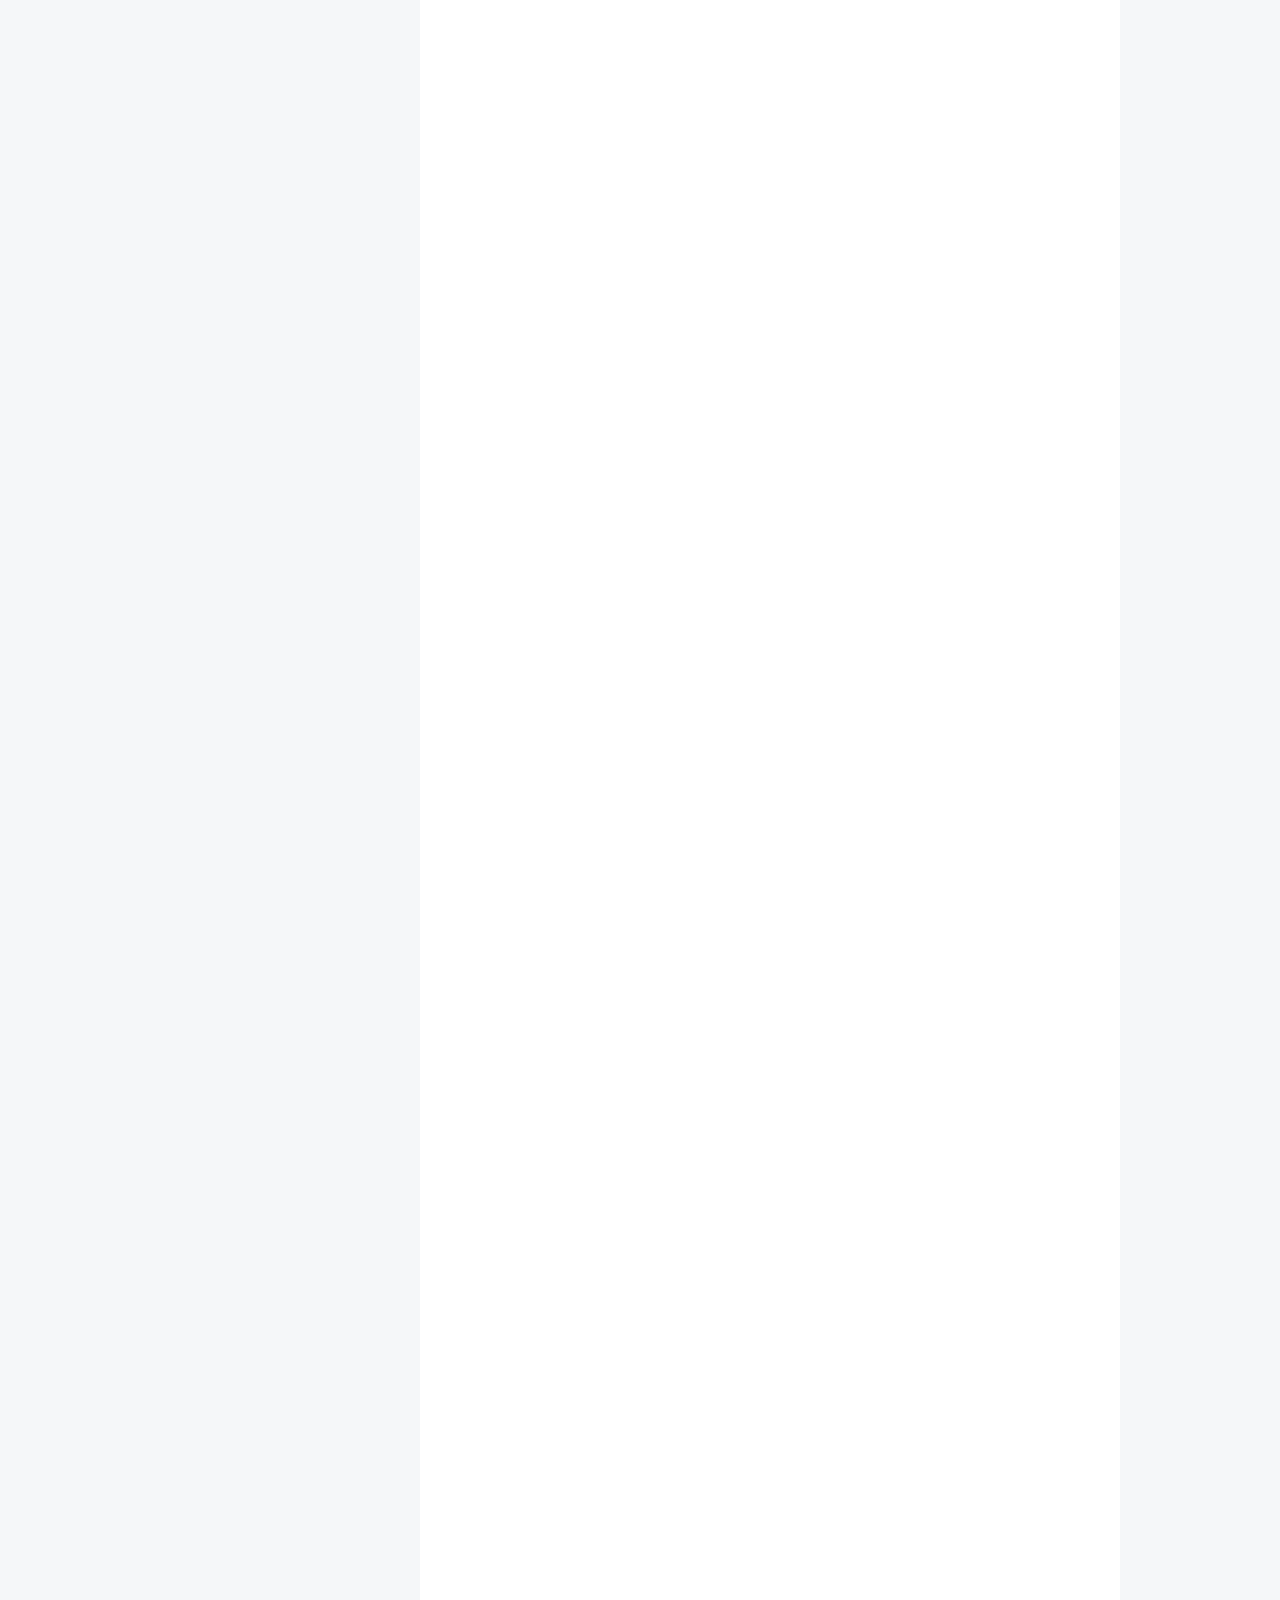
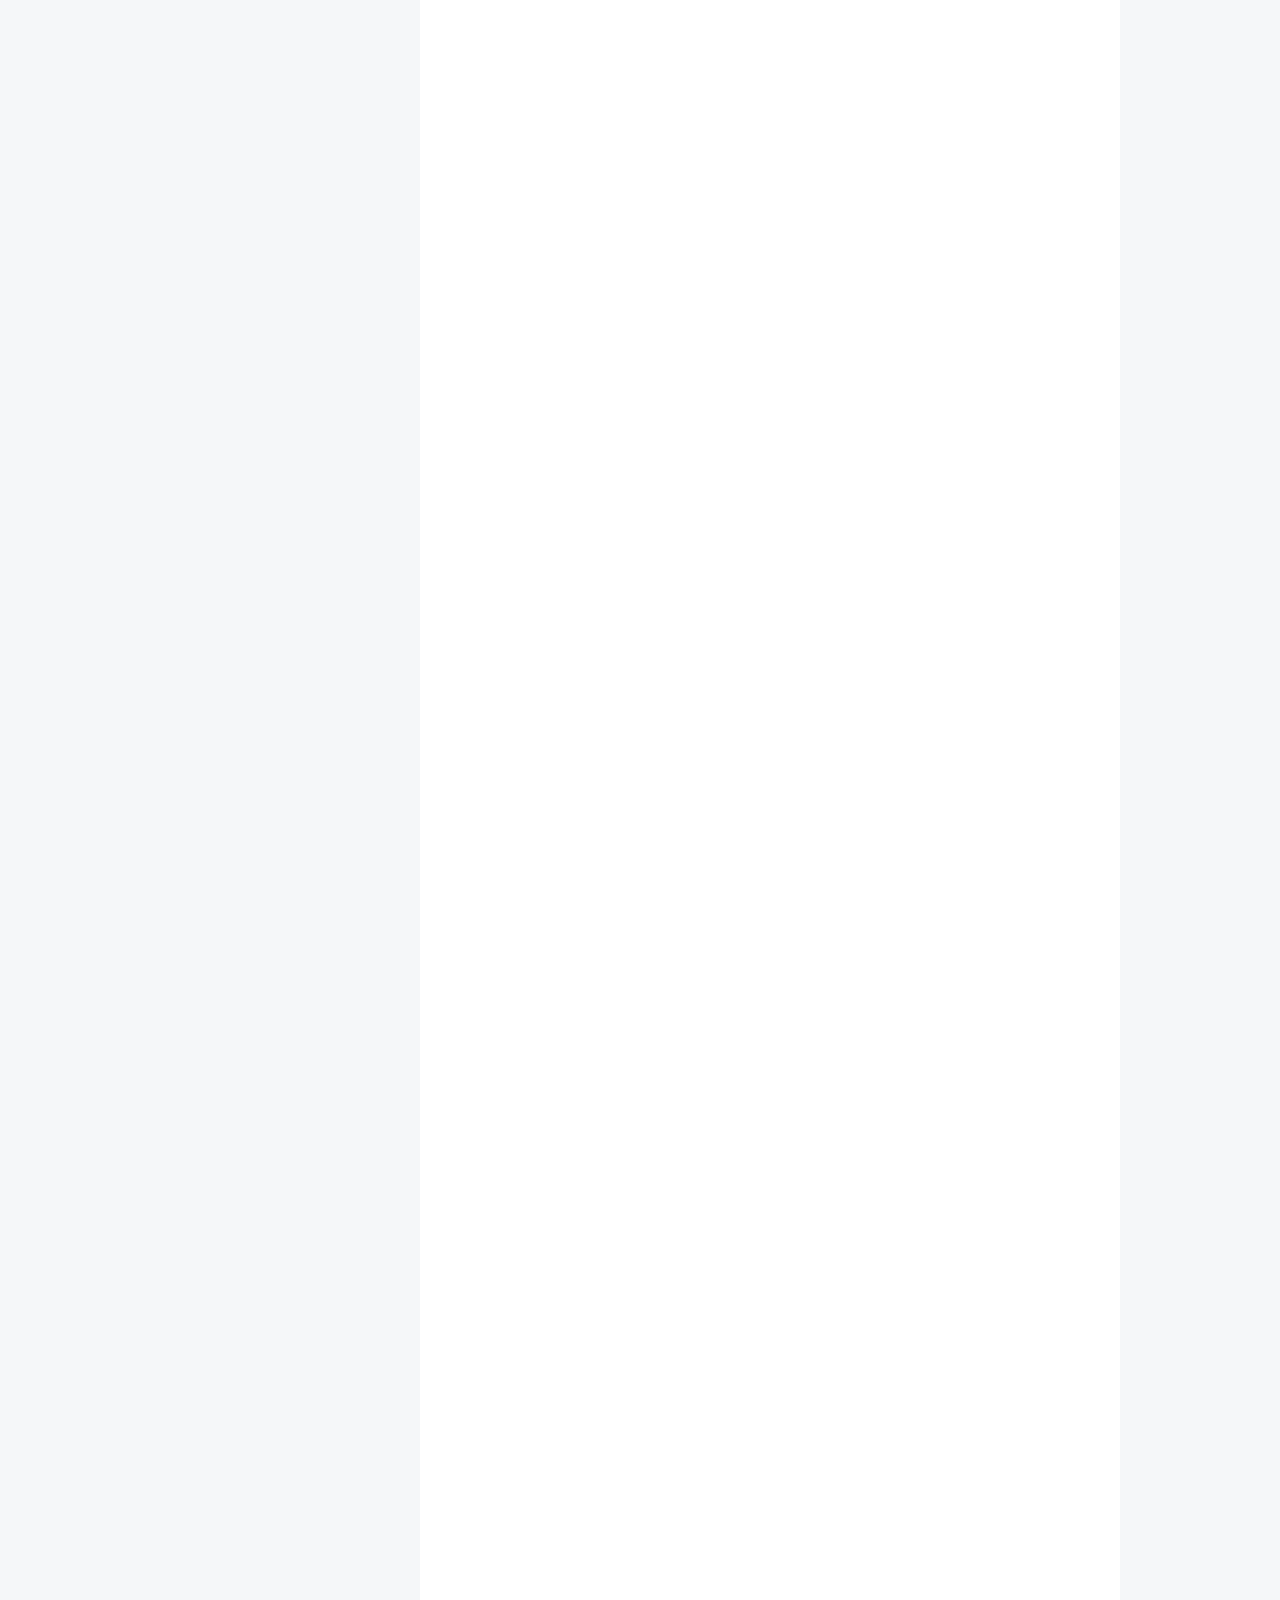
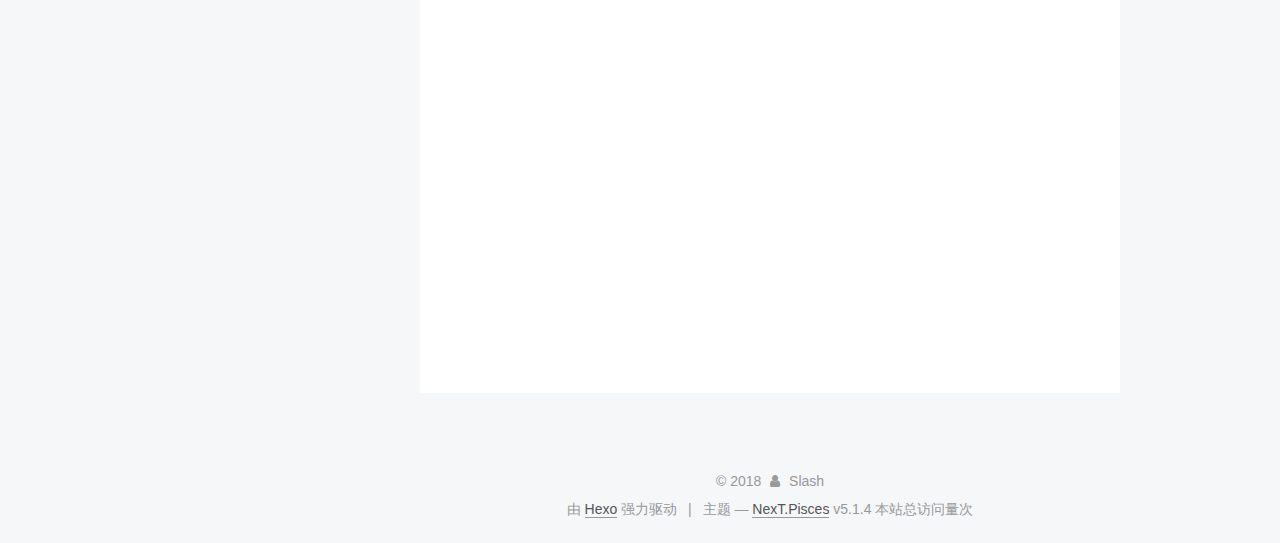
==== commit 79af80d6: "Site updated: 2018-07-25 14:03:09" ====
--- a/index.html
+++ b/index.html
@@ -724,10 +724,6 @@
 
 
   
-    
-
-    
-  
 
 
 
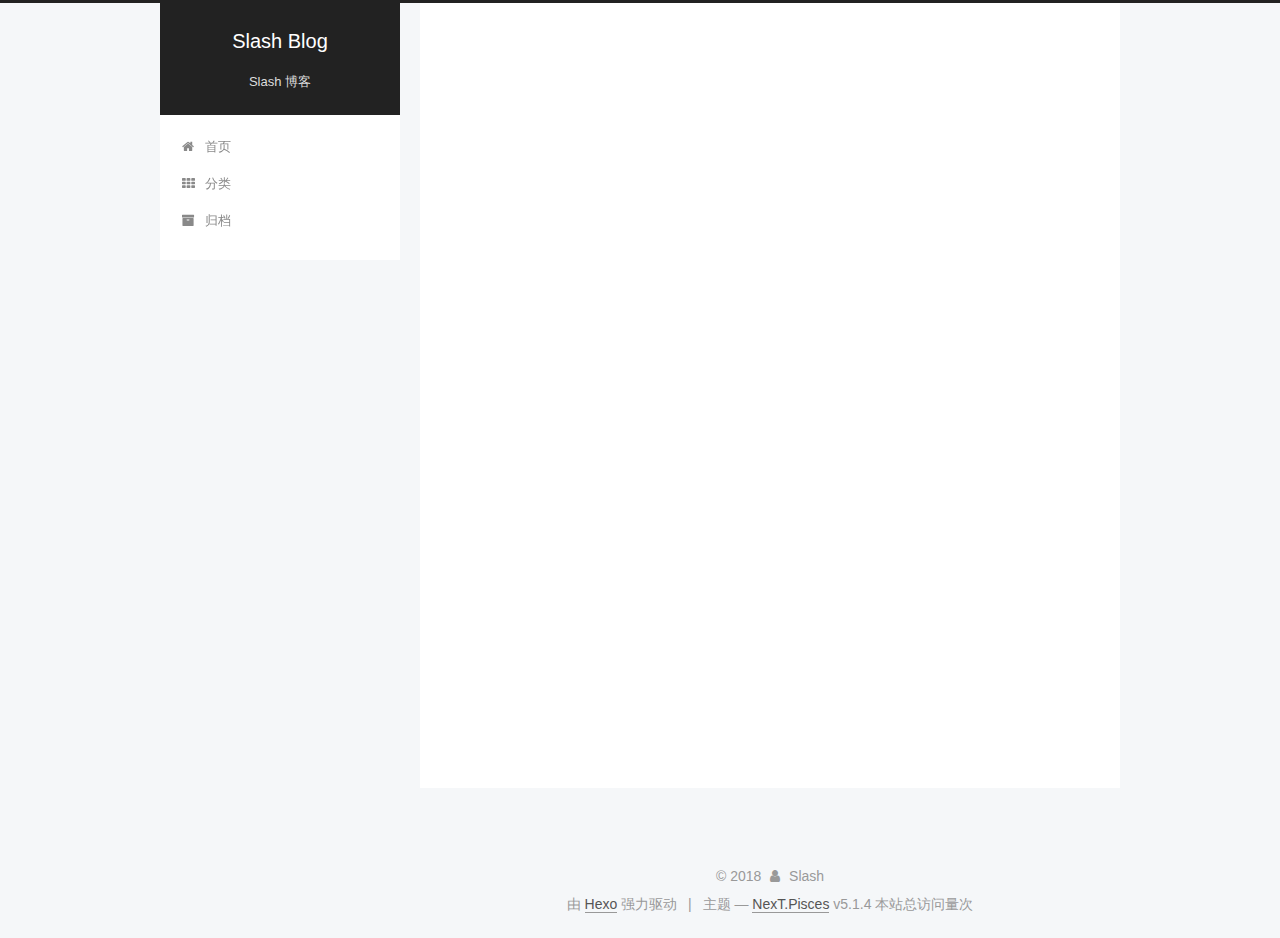
==== commit 1c7c3bac: "Site updated: 2018-07-25 15:06:58" ====
--- a/index.html
+++ b/index.html
@@ -187,6 +187,16 @@
         </li>
       
         
+        <li class="menu-item menu-item-categories">
+          <a href="/categories/" rel="section">
+            
+              <i class="menu-item-icon fa fa-fw fa-th"></i> <br />
+            
+            分类
+          </a>
+        </li>
+      
+        
         <li class="menu-item menu-item-archives">
           <a href="/archives/" rel="section">
             
@@ -234,7 +244,7 @@
     <span hidden itemprop="author" itemscope itemtype="http://schema.org/Person">
       <meta itemprop="name" content="Slash">
       <meta itemprop="description" content="">
-      <meta itemprop="image" content="/images/avatar.gif">
+      <meta itemprop="image" content="/images/touxiang.jpeg">
     </span>
 
     <span hidden itemprop="publisher" itemscope itemtype="http://schema.org/Organization">
@@ -271,6 +281,28 @@
           </span>
 
           
+            <span class="post-category" >
+            
+              <span class="post-meta-divider">|</span>
+            
+              <span class="post-meta-item-icon">
+                <i class="fa fa-folder-o"></i>
+              </span>
+              
+                <span class="post-meta-item-text">分类于</span>
+              
+              
+                <span itemprop="about" itemscope itemtype="http://schema.org/Thing">
+                  <a href="/categories/IOS/" itemprop="url" rel="index">
+                    <span itemprop="name">IOS</span>
+                  </a>
+                </span>
+
+                
+                
+              
+            </span>
+          
 
           
             
@@ -300,19 +332,17 @@
       
         
           
-            <h1 id="浅拷贝"><a href="#浅拷贝" class="headerlink" title="浅拷贝"></a>浅拷贝</h1><p>浅拷贝就是对内存地址的复制, 让目标对象指针和源对象指针指向同一片内存空间</p>
-<figure class="highlight objc"><table><tr><td class="gutter"><pre><span class="line">1</span><br><span class="line">2</span><br></pre></td><td class="code"><pre><span class="line"><span class="keyword">char</span> *str = (<span class="keyword">char</span>*)malloc(<span class="number">100</span>);</span><br><span class="line"><span class="keyword">char</span> *str2 = str;</span><br></pre></td></tr></table></figure>
-<p>浅拷贝只是对对象的简单copy, 让几个对象共用一片内存, 当内存销毁的时候, 指向这片内存的几个指针需要重新定义才可以是使用, 要不然会成为野指针</p>
-<p>IOS 中使用retain 关键字进行引用计数, 就是一种更加保险的浅拷贝, 即可以让几个指针共用同一片内存空间, 有可以在release由于计数的存在, 不会轻易的销毁内存, 达到更加简单使用目的</p>
-<p>IOS 中并不是所有的对象都支持copy, mutableCopy, 遵守NSCopying协议的类都可以发送copy消息, 遵守NSMutableCopying协议的类可以发送mutableCopy消息</p>
-<h1 id="深拷贝"><a href="#深拷贝" class="headerlink" title="深拷贝"></a>深拷贝</h1><p>深拷贝指拷贝对象的具体内容, 内存地址是自主分配的, 拷贝结束之后, 两个对象虽然存在相同的值, 但是内存地址不一样, 从而互不影响, 互不干涉</p>
-<p>IOS 中Copy 和 mutableCopy方法, copy 复制一个imutable对象, mutableCopy复制mutable对象</p>
-<figure class="highlight objc"><table><tr><td class="gutter"><pre><span class="line">1</span><br><span class="line">2</span><br><span class="line">3</span><br><span class="line">4</span><br></pre></td><td class="code"><pre><span class="line"><span class="built_in">NSString</span> *string = <span class="string">@"dddd"</span>;</span><br><span class="line"><span class="built_in">NSString</span> *stringCopy = [string <span class="keyword">copy</span>];</span><br><span class="line"><span class="built_in">NSMutableString</span> *stringDCopy = [string mutableCopy]</span><br><span class="line">[stringDCopy appendString:<span class="string">@"!!"</span>];</span><br></pre></td></tr></table></figure>
-<h3 id="copy-与retain的区别"><a href="#copy-与retain的区别" class="headerlink" title="copy 与retain的区别"></a>copy 与retain的区别</h3><p>copy 创建一个新对象, retain 创建一个指针, 引用对象计数加一. copy 属性标示两个对象内容相同, 新的对象 retain count 为1, 与旧对象引用计数无关, 旧有对象没有变化. copy 减少对象对上下文的依赖</p>
-<h3 id="拷贝构造-须遵循NSCopying-和-NSMutableCopying协议-实现copyWithZone-方法"><a href="#拷贝构造-须遵循NSCopying-和-NSMutableCopying协议-实现copyWithZone-方法" class="headerlink" title="拷贝构造, 须遵循NSCopying 和 NSMutableCopying协议, 实现copyWithZone:方法"></a>拷贝构造, 须遵循NSCopying 和 NSMutableCopying协议, 实现copyWithZone:方法</h3><figure class="highlight objc"><table><tr><td class="gutter"><pre><span class="line">1</span><br><span class="line">2</span><br><span class="line">3</span><br><span class="line">4</span><br><span class="line">5</span><br><span class="line">6</span><br><span class="line">7</span><br><span class="line">8</span><br></pre></td><td class="code"><pre><span class="line"><span class="class"><span class="keyword">@interface</span> <span class="title">MyObj</span> : <span class="title">NSObject</span>&lt;<span class="title">NSCopying</span>, <span class="title">NSMutableCopying</span>&gt;</span>&#123;</span><br><span class="line">    <span class="built_in">NSMutableString</span> *_name;</span><br><span class="line">    <span class="built_in">NSString</span> * _imutableStr ;</span><br><span class="line">    <span class="keyword">int</span> _age;</span><br><span class="line">&#125;     </span><br><span class="line"><span class="keyword">@property</span> (<span class="keyword">nonatomic</span>, <span class="keyword">retain</span>) <span class="built_in">NSMutableString</span> *name;</span><br><span class="line"><span class="keyword">@property</span> (<span class="keyword">nonatomic</span>, <span class="keyword">retain</span>) <span class="built_in">NSString</span> *imutableStr;</span><br><span class="line"><span class="keyword">@property</span> (<span class="keyword">nonatomic</span>) <span class="keyword">int</span> age;</span><br></pre></td></tr></table></figure>
-<figure class="highlight objc"><table><tr><td class="gutter"><pre><span class="line">1</span><br><span class="line">2</span><br><span class="line">3</span><br><span class="line">4</span><br><span class="line">5</span><br><span class="line">6</span><br><span class="line">7</span><br></pre></td><td class="code"><pre><span class="line">(<span class="keyword">id</span>)copyWithZone:(<span class="built_in">NSZone</span> *)zone&#123;</span><br><span class="line">    MyObj *<span class="keyword">copy</span> = [[[<span class="keyword">self</span> <span class="keyword">class</span>] allocWithZone :zone] init];</span><br><span class="line">    <span class="keyword">copy</span>-&gt;name = [_name <span class="keyword">copy</span>];</span><br><span class="line">    <span class="keyword">copy</span>-&gt;imutableStr = [_imutableStr <span class="keyword">copy</span>];</span><br><span class="line">    <span class="keyword">copy</span>-&gt;age = age;</span><br><span class="line">    <span class="keyword">return</span> <span class="keyword">copy</span>;</span><br><span class="line">&#125;</span><br></pre></td></tr></table></figure>
-<figure class="highlight objc"><table><tr><td class="gutter"><pre><span class="line">1</span><br><span class="line">2</span><br><span class="line">3</span><br><span class="line">4</span><br><span class="line">5</span><br><span class="line">6</span><br></pre></td><td class="code"><pre><span class="line">- (<span class="keyword">id</span>)mutableCopyWithZone:(<span class="built_in">NSZone</span> *)zone&#123;</span><br><span class="line">    MyObj *<span class="keyword">copy</span> = <span class="built_in">NSCopyObject</span>(<span class="keyword">self</span>, <span class="number">0</span>, zone);</span><br><span class="line">    <span class="keyword">copy</span>-&gt;name = [_name mutableCopy];</span><br><span class="line">    <span class="keyword">copy</span>-&gt;age = age;</span><br><span class="line">    <span class="keyword">return</span> <span class="keyword">copy</span>;</span><br><span class="line">&#125;</span><br></pre></td></tr></table></figure>
-          
+          浅拷贝浅拷贝就是对内存地址的复制, 让目标对象指针和源对象指针指向同一片内存空间
+12char *str = (char*)malloc(100);char *str2 = str;
+浅拷贝只是对对象的简单copy, 让几个对象共用一片内存, 当内存销毁的时候, 指向这片内存的几个指针需要重新定义才
+          ...
+          <!--noindex-->
+          <div class="post-button text-center">
+            <a class="btn" href="/2018/07/25/浅拷贝和深拷贝/#more" rel="contents">
+              阅读全文 &raquo;
+            </a>
+          </div>
+          <!--/noindex-->
         
       
     </div>
@@ -364,7 +394,7 @@
     <span hidden itemprop="author" itemscope itemtype="http://schema.org/Person">
       <meta itemprop="name" content="Slash">
       <meta itemprop="description" content="">
-      <meta itemprop="image" content="/images/avatar.gif">
+      <meta itemprop="image" content="/images/touxiang.jpeg">
     </span>
 
     <span hidden itemprop="publisher" itemscope itemtype="http://schema.org/Organization">
@@ -401,6 +431,28 @@
           </span>
 
           
+            <span class="post-category" >
+            
+              <span class="post-meta-divider">|</span>
+            
+              <span class="post-meta-item-icon">
+                <i class="fa fa-folder-o"></i>
+              </span>
+              
+                <span class="post-meta-item-text">分类于</span>
+              
+              
+                <span itemprop="about" itemscope itemtype="http://schema.org/Thing">
+                  <a href="/categories/IOS/" itemprop="url" rel="index">
+                    <span itemprop="name">IOS</span>
+                  </a>
+                </span>
+
+                
+                
+              
+            </span>
+          
 
           
             
@@ -430,27 +482,16 @@
       
         
           
-            <h1 id="创建地图"><a href="#创建地图" class="headerlink" title="创建地图"></a>创建地图</h1><p>创建mapView需要viewWillApper声明</p>
-<figure class="highlight c"><table><tr><td class="gutter"><pre><span class="line">1</span><br><span class="line">2</span><br><span class="line">3</span><br><span class="line">4</span><br><span class="line">5</span><br><span class="line">6</span><br></pre></td><td class="code"><pre><span class="line">- (<span class="keyword">void</span>)cmi_viewWillApper &#123;</span><br><span class="line">    [_mapView viewWillAppear];</span><br><span class="line">    _mapView.delegate = self;</span><br><span class="line">    _locService.delegate = self;</span><br><span class="line">    _geocodeSearch.delegate = self;</span><br><span class="line">&#125;</span><br></pre></td></tr></table></figure>
-<p>退出界面需要使用viewWillApper注销代理</p>
-<figure class="highlight c"><table><tr><td class="gutter"><pre><span class="line">1</span><br><span class="line">2</span><br><span class="line">3</span><br><span class="line">4</span><br><span class="line">5</span><br><span class="line">6</span><br></pre></td><td class="code"><pre><span class="line">- (<span class="keyword">void</span>)cmi_viewWillDisappear &#123;</span><br><span class="line">    [_mapView viewWillDisappear];</span><br><span class="line">    _mapView.delegate = nil;</span><br><span class="line">    _locService.delegate = nil;</span><br><span class="line">    _geocodeSearch.delegate = nil;</span><br><span class="line">&#125;</span><br></pre></td></tr></table></figure>
-<p>创建mapView</p>
-<figure class="highlight c"><table><tr><td class="gutter"><pre><span class="line">1</span><br><span class="line">2</span><br><span class="line">3</span><br><span class="line">4</span><br><span class="line">5</span><br><span class="line">6</span><br><span class="line">7</span><br><span class="line">8</span><br><span class="line">9</span><br><span class="line">10</span><br><span class="line">11</span><br></pre></td><td class="code"><pre><span class="line">- (BMKMapView *)mapView &#123;</span><br><span class="line">    <span class="keyword">if</span> (nil == _mapView) &#123;</span><br><span class="line">        _mapView = [[BMKMapView alloc] init];</span><br><span class="line">        _mapView.gesturesEnabled = NO; <span class="comment">// 取消地图上所有手势</span></span><br><span class="line">        _mapView.mapType = BMKMapTypeStandard; <span class="comment">// 地图类型</span></span><br><span class="line">        [_mapView setZoomLevel:<span class="number">19</span>]; <span class="comment">// 地图显示</span></span><br><span class="line">    &#125;</span><br><span class="line">    <span class="keyword">return</span> _mapView;</span><br><span class="line">&#125;</span><br><span class="line"><span class="comment">// 地图的中心位置</span></span><br><span class="line">_mapView.centerCoordinate = CLLocationCoordinate2DMake(userLocation.location.coordinate.latitude, userLocation.location.coordinate.longitude);</span><br></pre></td></tr></table></figure>
-<p>开启定位</p>
-<figure class="highlight c"><table><tr><td class="gutter"><pre><span class="line">1</span><br><span class="line">2</span><br><span class="line">3</span><br><span class="line">4</span><br><span class="line">5</span><br><span class="line">6</span><br><span class="line">7</span><br><span class="line">8</span><br><span class="line">9</span><br><span class="line">10</span><br><span class="line">11</span><br><span class="line">12</span><br><span class="line">13</span><br><span class="line">14</span><br><span class="line">15</span><br><span class="line">16</span><br><span class="line">17</span><br><span class="line">18</span><br><span class="line">19</span><br><span class="line">20</span><br><span class="line">21</span><br><span class="line">22</span><br><span class="line">23</span><br><span class="line">24</span><br><span class="line">25</span><br><span class="line">26</span><br><span class="line">27</span><br></pre></td><td class="code"><pre><span class="line">- (BMKLocationService *)locService &#123;</span><br><span class="line">    <span class="keyword">if</span> (nil == _locService) &#123;</span><br><span class="line">        _locService = [[BMKLocationService alloc] init];</span><br><span class="line">    &#125;</span><br><span class="line">    <span class="keyword">return</span> _locService;</span><br><span class="line">&#125;</span><br><span class="line"><span class="comment">// 开启定位</span></span><br><span class="line">- (<span class="keyword">void</span>)startLoction &#123;</span><br><span class="line">    [_locService startUserLocationService];</span><br><span class="line">    _mapView.showsUserLocation = NO;</span><br><span class="line">    <span class="comment">// 当前位置是什么模式, 比如跟随状态</span></span><br><span class="line">    _mapView.userTrackingMode = BMKUserTrackingModeNone;</span><br><span class="line">    <span class="comment">// 显示当前位置</span></span><br><span class="line">    _mapView.showsUserLocation = YES;</span><br><span class="line">    [self customLocationAccracyCircle:self.mapView];</span><br><span class="line">&#125;</span><br><span class="line">- (<span class="keyword">void</span>)customLocationAccracyCircle:(BMKMapView *)mapView &#123;</span><br><span class="line">    BMKLocationViewDisplayParam *param = [[BMKLocationViewDisplayParam alloc] init];</span><br><span class="line">    <span class="comment">// 是否显示范围</span></span><br><span class="line">    param.isAccuracyCircleShow = NO;</span><br><span class="line">    <span class="comment">// 当前位置显示的图标</span></span><br><span class="line">    param.locationViewImgName = @<span class="string">"currentAddr"</span>;</span><br><span class="line">    param.isRotateAngleValid = NO;</span><br><span class="line">    <span class="comment">// 动态定制我的位置样式</span></span><br><span class="line">    [mapView updateLocationViewWithParam:param];</span><br><span class="line">    [mapView setZoomLevel:<span class="number">19</span>];</span><br><span class="line">&#125;</span><br></pre></td></tr></table></figure>
-<p>定位开启的代理</p>
-<figure class="highlight c"><table><tr><td class="gutter"><pre><span class="line">1</span><br><span class="line">2</span><br><span class="line">3</span><br><span class="line">4</span><br><span class="line">5</span><br><span class="line">6</span><br><span class="line">7</span><br><span class="line">8</span><br><span class="line">9</span><br><span class="line">10</span><br><span class="line">11</span><br><span class="line">12</span><br><span class="line">13</span><br></pre></td><td class="code"><pre><span class="line"><span class="meta">#<span class="meta-keyword">pragma</span> mark - BMKLocationServiceDelegate</span></span><br><span class="line">- (<span class="keyword">void</span>)willStartLocatingUser &#123;</span><br><span class="line">    NSLog(@<span class="string">"start locate"</span>);</span><br><span class="line">&#125;</span><br><span class="line">- (<span class="keyword">void</span>)didUpdateBMKUserLocation:(BMKUserLocation *)userLocation &#123;</span><br><span class="line">  <span class="comment">// 定位坐标</span></span><br><span class="line">&#125;</span><br><span class="line">- (<span class="keyword">void</span>)didStopLocatingUser &#123;</span><br><span class="line">    <span class="comment">// 关闭定位状态</span></span><br><span class="line">&#125;</span><br><span class="line">- (<span class="keyword">void</span>)didFailToLocateUserWithError:(NSError *)error &#123;</span><br><span class="line">    NSLog(@<span class="string">"error %@"</span>, error);</span><br><span class="line">&#125;</span><br></pre></td></tr></table></figure>
-<p>反地理编码(将地址转换成坐标)</p>
-<figure class="highlight c"><table><tr><td class="gutter"><pre><span class="line">1</span><br><span class="line">2</span><br><span class="line">3</span><br><span class="line">4</span><br><span class="line">5</span><br><span class="line">6</span><br></pre></td><td class="code"><pre><span class="line">- (BMKGeoCodeSearch *)geocodeSearch &#123;</span><br><span class="line">    <span class="keyword">if</span> (nil == _geocodeSearch) &#123;</span><br><span class="line">        _geocodeSearch = [[BMKGeoCodeSearch alloc] init];</span><br><span class="line">    &#125;</span><br><span class="line">    <span class="keyword">return</span> _geocodeSearch;</span><br><span class="line">&#125;</span><br></pre></td></tr></table></figure>
-<figure class="highlight c"><table><tr><td class="gutter"><pre><span class="line">1</span><br><span class="line">2</span><br><span class="line">3</span><br><span class="line">4</span><br><span class="line">5</span><br><span class="line">6</span><br><span class="line">7</span><br><span class="line">8</span><br><span class="line">9</span><br><span class="line">10</span><br><span class="line">11</span><br><span class="line">12</span><br></pre></td><td class="code"><pre><span class="line"><span class="comment">// 根据详细地址获取坐标</span></span><br><span class="line">- (<span class="keyword">void</span>)cmi_getCompanyCoorWithCity:(NSString *)city address:(NSString *)address &#123;</span><br><span class="line">    BMKGeoCodeSearchOption *geocodeSearchOption = [[BMKGeoCodeSearchOption alloc] init];</span><br><span class="line">    geocodeSearchOption.city = city; <span class="comment">// 城市</span></span><br><span class="line">    geocodeSearchOption.address = address; <span class="comment">// 详细地址</span></span><br><span class="line">    BOOL flag = [_geocodeSearch geoCode:geocodeSearchOption];</span><br><span class="line">    <span class="keyword">if</span> (flag) &#123;</span><br><span class="line">        NSLog(@<span class="string">"geo检索成功"</span>);</span><br><span class="line">    &#125; <span class="keyword">else</span> &#123;</span><br><span class="line">        NSLog(@<span class="string">"geo检索不成功"</span>);</span><br><span class="line">    &#125;</span><br><span class="line">&#125;</span><br></pre></td></tr></table></figure>
-<figure class="highlight c"><table><tr><td class="gutter"><pre><span class="line">1</span><br><span class="line">2</span><br><span class="line">3</span><br><span class="line">4</span><br><span class="line">5</span><br><span class="line">6</span><br><span class="line">7</span><br></pre></td><td class="code"><pre><span class="line">- (<span class="keyword">void</span>)onGetReverseGeoCodeResult:(BMKGeoCodeSearch *)searcher result:(BMKReverseGeoCodeResult *)result errorCode:(BMKSearchErrorCode)error &#123;</span><br><span class="line">    <span class="keyword">if</span> (error == <span class="number">0</span>) &#123;</span><br><span class="line">        NSLog(@<span class="string">"根据坐标显示地理位置  %@"</span>, result.address);</span><br><span class="line">        &#125;</span><br><span class="line">    &#125;</span><br><span class="line">    </span><br><span class="line">&#125;</span><br></pre></td></tr></table></figure>
-<p>地理编码(将坐标转化成地理位置)</p>
-<figure class="highlight c"><table><tr><td class="gutter"><pre><span class="line">1</span><br><span class="line">2</span><br><span class="line">3</span><br><span class="line">4</span><br><span class="line">5</span><br><span class="line">6</span><br><span class="line">7</span><br><span class="line">8</span><br><span class="line">9</span><br><span class="line">10</span><br><span class="line">11</span><br><span class="line">12</span><br><span class="line">13</span><br><span class="line">14</span><br><span class="line">15</span><br></pre></td><td class="code"><pre><span class="line"><span class="comment">// 根据坐标获取详细地址</span></span><br><span class="line">- (<span class="keyword">void</span>)getAddressWithCurrentCoor:(CLLocationCoordinate2D)coor &#123;</span><br><span class="line">    CLLocationCoordinate2D pt = (CLLocationCoordinate2D)&#123;<span class="number">0</span>,<span class="number">0</span>&#125;;</span><br><span class="line">    <span class="keyword">if</span> (coor.latitude != <span class="number">0</span> &amp;&amp; coor.longitude != <span class="number">0</span>) &#123;</span><br><span class="line">        pt = (CLLocationCoordinate2D)&#123;coor.latitude ,coor.longitude&#125;;</span><br><span class="line">    &#125;</span><br><span class="line">    BMKReverseGeoCodeOption *reverseGeocodeSearchOption = [[BMKReverseGeoCodeOption alloc] init];</span><br><span class="line">    reverseGeocodeSearchOption.reverseGeoPoint = pt;</span><br><span class="line">    BOOL flag = [_geocodeSearch reverseGeoCode:reverseGeocodeSearchOption];</span><br><span class="line">    <span class="keyword">if</span> (flag) &#123;</span><br><span class="line">        NSLog(@<span class="string">"反geo检索成功"</span>);</span><br><span class="line">    &#125; <span class="keyword">else</span> &#123;</span><br><span class="line">        NSLog(@<span class="string">"反geo检索失败"</span>);</span><br><span class="line">    &#125;</span><br><span class="line">&#125;</span><br></pre></td></tr></table></figure>
-<figure class="highlight c"><table><tr><td class="gutter"><pre><span class="line">1</span><br><span class="line">2</span><br><span class="line">3</span><br><span class="line">4</span><br><span class="line">5</span><br><span class="line">6</span><br></pre></td><td class="code"><pre><span class="line">- (<span class="keyword">void</span>)onGetGeoCodeResult:(BMKGeoCodeSearch *)searcher result:(BMKGeoCodeResult *)result errorCode:(BMKSearchErrorCode)error &#123;</span><br><span class="line">    <span class="keyword">if</span> (error == <span class="number">0</span>) &#123;</span><br><span class="line">        NSLog(@<span class="string">"获取坐标: %f %f"</span>, result.location.latitude, result.location.longitude);</span><br><span class="line">        <span class="comment">// BMKGeoCodeResult 中有poiList数组属性用来检索当前位置的周边街道</span></span><br><span class="line">    &#125;</span><br><span class="line">&#125;</span><br></pre></td></tr></table></figure>
-<p>计算两点的空间距离</p>
-<figure class="highlight c"><table><tr><td class="gutter"><pre><span class="line">1</span><br><span class="line">2</span><br><span class="line">3</span><br><span class="line">4</span><br><span class="line">5</span><br><span class="line">6</span><br><span class="line">7</span><br></pre></td><td class="code"><pre><span class="line"><span class="comment">// companyCoordinate 公司坐标 currentCoordinate 当前位置坐标</span></span><br><span class="line">- (<span class="keyword">double</span>)getDistanceWithCompanyPoint:(CLLocationCoordinate2D)companyCoordinate currentPoints:(CLLocationCoordinate2D)currentCoordinate &#123;</span><br><span class="line">    BMKMapPoint point1 = BMKMapPointForCoordinate(companyCoordinate);</span><br><span class="line">    BMKMapPoint point2 = BMKMapPointForCoordinate(currentCoordinate);</span><br><span class="line">    CLLocationDistance distance = BMKMetersBetweenMapPoints(point1, point2);</span><br><span class="line">    <span class="keyword">return</span> distance;</span><br><span class="line">&#125;</span><br></pre></td></tr></table></figure>
-
-          
+          创建地图创建mapView需要viewWillApper声明
+123456- (void)cmi_viewWillApper &#123;    [_mapView viewWillAppear];    _mapView.delegate = self;    _locService.delega
+          ...
+          <!--noindex-->
+          <div class="post-button text-center">
+            <a class="btn" href="/2018/02/01/百度地图使用/#more" rel="contents">
+              阅读全文 &raquo;
+            </a>
+          </div>
+          <!--/noindex-->
         
       
     </div>
@@ -519,6 +560,10 @@
         <div class="site-overview">
           <div class="site-author motion-element" itemprop="author" itemscope itemtype="http://schema.org/Person">
             
+              <img class="site-author-image" itemprop="image"
+                src="/images/touxiang.jpeg"
+                alt="Slash" />
+            
               <p class="site-author-name" itemprop="name">Slash</p>
               <p class="site-description motion-element" itemprop="description"></p>
           </div>
@@ -537,6 +582,15 @@
             
 
             
+              
+              
+              <div class="site-state-item site-state-categories">
+                <a href="/categories/index.html">
+                  <span class="site-state-item-count">1</span>
+                  <span class="site-state-item-name">分类</span>
+                </a>
+              </div>
+            
 
             
 
@@ -544,6 +598,22 @@
 
           
 
+          
+            <div class="links-of-author motion-element">
+                
+                  <span class="links-of-author-item">
+                    <a href="https://github.com/StayWorld" target="_blank" title="GitHub">
+                      
+                        <i class="fa fa-fw fa-github"></i>GitHub</a>
+                  </span>
+                
+                  <span class="links-of-author-item">
+                    <a href="mailto:w1010446739@163.com" target="_blank" title="E-Mail">
+                      
+                        <i class="fa fa-fw fa-envelope"></i>E-Mail</a>
+                  </span>
+                
+            </div>
           
 
           
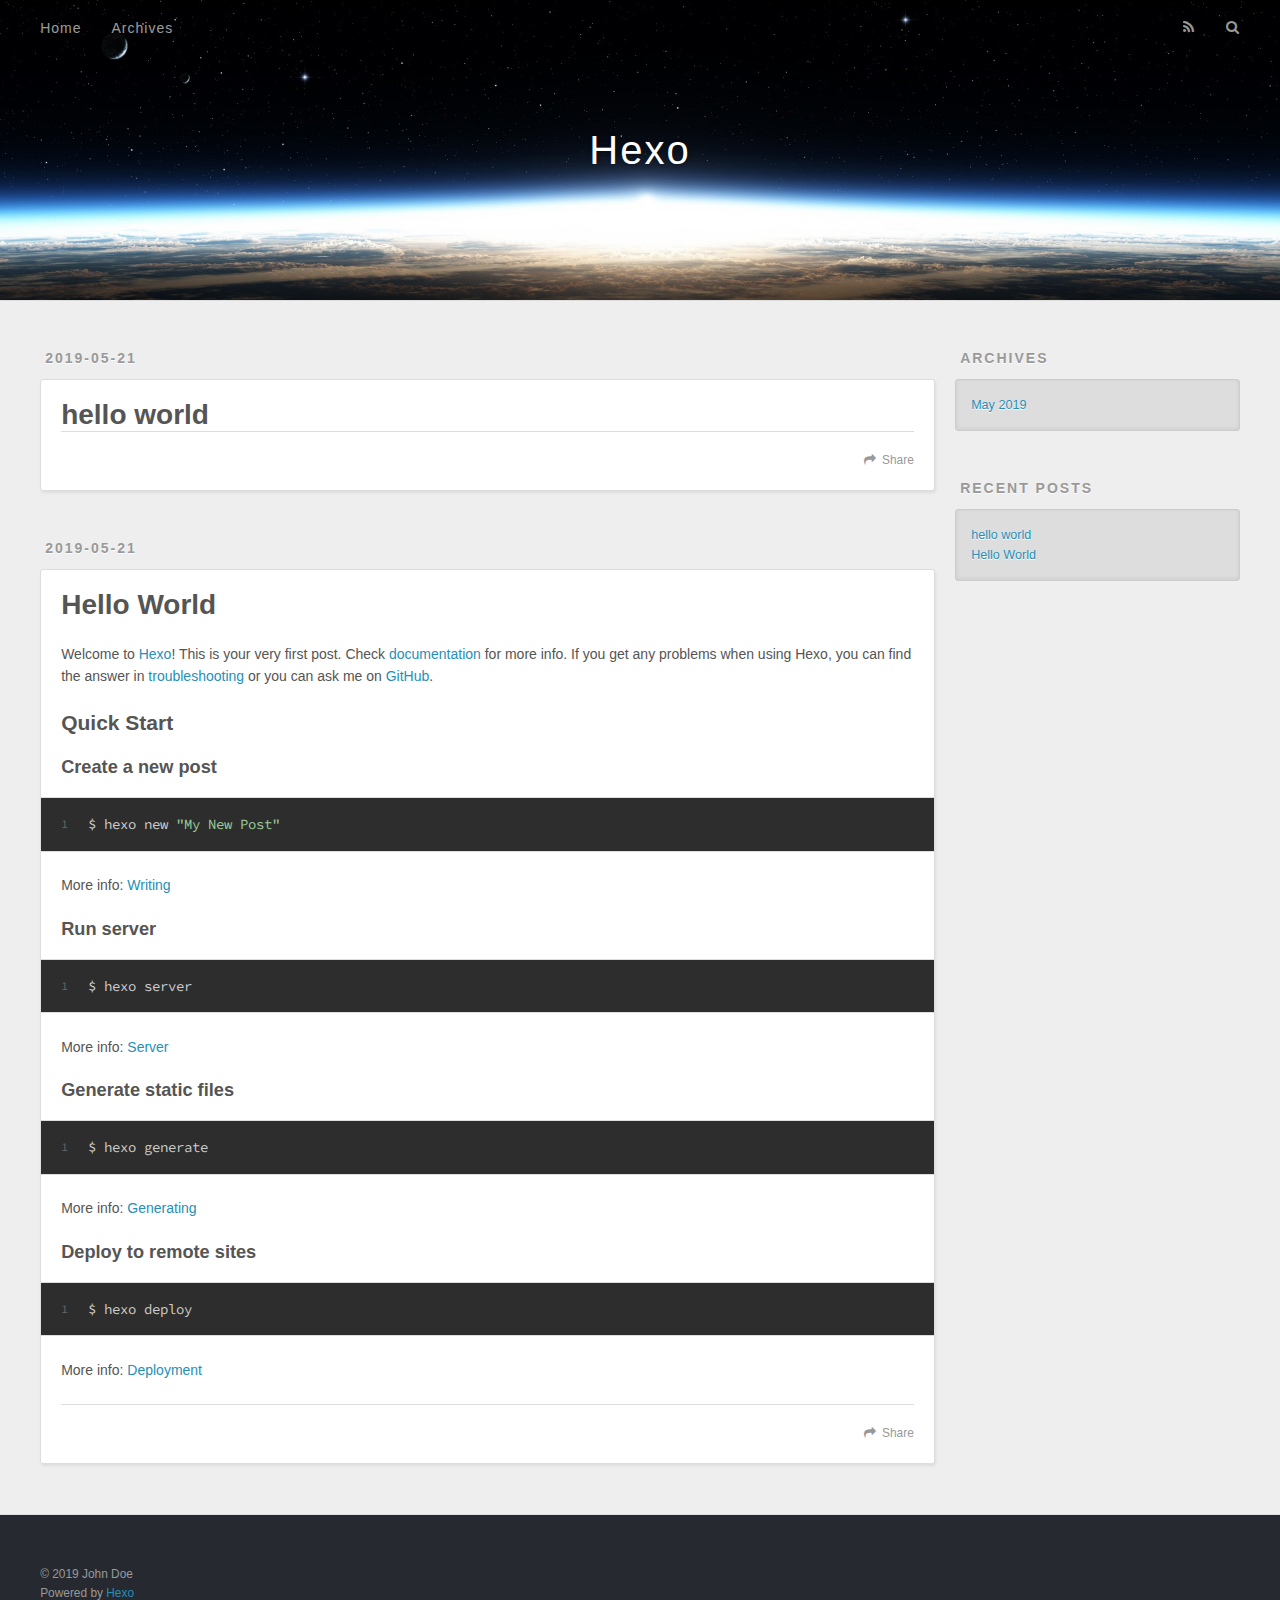
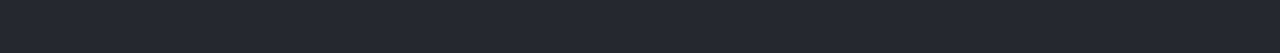
==== commit 4e7853ed: "Site updated: 2019-05-21 16:42:56" ====
--- a/index.html
+++ b/index.html
@@ -1,837 +1,224 @@
 <!DOCTYPE html>
-
-
-
-  
-
-
-<html class="theme-next pisces use-motion" lang="zh-Hans">
-<head>
-  <meta charset="UTF-8"/>
-<meta http-equiv="X-UA-Compatible" content="IE=edge" />
-<meta name="viewport" content="width=device-width, initial-scale=1, maximum-scale=1"/>
-<meta name="theme-color" content="#222">
-
-
-
-
-
-
-
-
-
-<meta http-equiv="Cache-Control" content="no-transform" />
-<meta http-equiv="Cache-Control" content="no-siteapp" />
-
-
-
-
-
-
-
-
-
-
-
-
-
-
-
-
-  
-  
-  <link href="/lib/fancybox/source/jquery.fancybox.css?v=2.1.5" rel="stylesheet" type="text/css" />
-
-
-
-
-
-
-
-<link href="/lib/font-awesome/css/font-awesome.min.css?v=4.6.2" rel="stylesheet" type="text/css" />
-
-<link href="/css/main.css?v=5.1.4" rel="stylesheet" type="text/css" />
-
-
-  <link rel="apple-touch-icon" sizes="180x180" href="/images/apple-touch-icon-next.png?v=5.1.4">
-
-
-  <link rel="icon" type="image/png" sizes="32x32" href="/images/favicon-32x32-next.png?v=5.1.4">
-
-
-  <link rel="icon" type="image/png" sizes="16x16" href="/images/favicon-16x16-next.png?v=5.1.4">
-
-
-  <link rel="mask-icon" href="/images/logo.svg?v=5.1.4" color="#222">
-
-
-
-
-
-  <meta name="keywords" content="Hexo, NexT" />
-
-
-
-
-
-
-
-
-
-
-<meta property="og:type" content="website">
-<meta property="og:title" content="Slash Blog">
+<html>
+<head><meta name="generator" content="Hexo 3.8.0">
+  <meta charset="utf-8">
+  
+
+  
+  <title>Hexo</title>
+  <meta name="viewport" content="width=device-width, initial-scale=1, maximum-scale=1">
+  <meta property="og:type" content="website">
+<meta property="og:title" content="Hexo">
 <meta property="og:url" content="http://yoursite.com/index.html">
-<meta property="og:site_name" content="Slash Blog">
-<meta property="og:locale" content="zh-Hans">
+<meta property="og:site_name" content="Hexo">
+<meta property="og:locale" content="default">
 <meta name="twitter:card" content="summary">
-<meta name="twitter:title" content="Slash Blog">
-
-
-
-<script type="text/javascript" id="hexo.configurations">
-  var NexT = window.NexT || {};
-  var CONFIG = {
-    root: '/',
-    scheme: 'Pisces',
-    version: '5.1.4',
-    sidebar: {"position":"left","display":"post","offset":12,"b2t":false,"scrollpercent":false,"onmobile":false},
-    fancybox: true,
-    tabs: true,
-    motion: {"enable":true,"async":false,"transition":{"post_block":"fadeIn","post_header":"slideDownIn","post_body":"slideDownIn","coll_header":"slideLeftIn","sidebar":"slideUpIn"}},
-    duoshuo: {
-      userId: '0',
-      author: '博主'
-    },
-    algolia: {
-      applicationID: '',
-      apiKey: '',
-      indexName: '',
-      hits: {"per_page":10},
-      labels: {"input_placeholder":"Search for Posts","hits_empty":"We didn't find any results for the search: ${query}","hits_stats":"${hits} results found in ${time} ms"}
-    }
-  };
-</script>
-
-
-
-  <link rel="canonical" href="http://yoursite.com/"/>
-
-
-
-
-
-  <title>Slash Blog</title>
-  
-
-
-
-
-
-
-
-
+<meta name="twitter:title" content="Hexo">
+  
+    <link rel="alternate" href="/atom.xml" title="Hexo" type="application/atom+xml">
+  
+  
+    <link rel="icon" href="/favicon.png">
+  
+  
+    <link href="//fonts.googleapis.com/css?family=Source+Code+Pro" rel="stylesheet" type="text/css">
+  
+  <link rel="stylesheet" href="/css/style.css">
 </head>
-
-<body itemscope itemtype="http://schema.org/WebPage" lang="zh-Hans">
-
-  
-  
-    
-  
-
-  <div class="container sidebar-position-left 
-  page-home">
-    <div class="headband"></div>
-
-    <header id="header" class="header" itemscope itemtype="http://schema.org/WPHeader">
-      <div class="header-inner"><div class="site-brand-wrapper">
-  <div class="site-meta ">
-    
-
-    <div class="custom-logo-site-title">
-      <a href="/"  class="brand" rel="start">
-        <span class="logo-line-before"><i></i></span>
-        <span class="site-title">Slash Blog</span>
-        <span class="logo-line-after"><i></i></span>
-      </a>
-    </div>
-      
-        <p class="site-subtitle">Slash 博客</p>
-      
-  </div>
-
-  <div class="site-nav-toggle">
-    <button>
-      <span class="btn-bar"></span>
-      <span class="btn-bar"></span>
-      <span class="btn-bar"></span>
-    </button>
-  </div>
-</div>
-
-<nav class="site-nav">
-  
-
-  
-    <ul id="menu" class="menu">
-      
-        
-        <li class="menu-item menu-item-home">
-          <a href="/" rel="section">
-            
-              <i class="menu-item-icon fa fa-fw fa-home"></i> <br />
-            
-            首页
-          </a>
-        </li>
-      
-        
-        <li class="menu-item menu-item-categories">
-          <a href="/categories/" rel="section">
-            
-              <i class="menu-item-icon fa fa-fw fa-th"></i> <br />
-            
-            分类
-          </a>
-        </li>
-      
-        
-        <li class="menu-item menu-item-archives">
-          <a href="/archives/" rel="section">
-            
-              <i class="menu-item-icon fa fa-fw fa-archive"></i> <br />
-            
-            归档
-          </a>
-        </li>
-      
-
-      
-    </ul>
-  
-
+</html>
+<body>
+  <div id="container">
+    <div id="wrap">
+      <header id="header">
+  <div id="banner"></div>
+  <div id="header-outer" class="outer">
+    <div id="header-title" class="inner">
+      <h1 id="logo-wrap">
+        <a href="/" id="logo">Hexo</a>
+      </h1>
+      
+    </div>
+    <div id="header-inner" class="inner">
+      <nav id="main-nav">
+        <a id="main-nav-toggle" class="nav-icon"></a>
+        
+          <a class="main-nav-link" href="/">Home</a>
+        
+          <a class="main-nav-link" href="/archives">Archives</a>
+        
+      </nav>
+      <nav id="sub-nav">
+        
+          <a id="nav-rss-link" class="nav-icon" href="/atom.xml" title="RSS Feed"></a>
+        
+        <a id="nav-search-btn" class="nav-icon" title="Search"></a>
+      </nav>
+      <div id="search-form-wrap">
+        <form action="//google.com/search" method="get" accept-charset="UTF-8" class="search-form"><input type="search" name="q" class="search-form-input" placeholder="Search"><button type="submit" class="search-form-submit">&#xF002;</button><input type="hidden" name="sitesearch" value="http://yoursite.com"></form>
+      </div>
+    </div>
+  </div>
+</header>
+      <div class="outer">
+        <section id="main">
+  
+    <article id="post-hello-world-1" class="article article-type-post" itemscope itemprop="blogPost">
+  <div class="article-meta">
+    <a href="/2019/05/21/hello-world-1/" class="article-date">
+  <time datetime="2019-05-21T08:40:28.000Z" itemprop="datePublished">2019-05-21</time>
+</a>
+    
+  </div>
+  <div class="article-inner">
+    
+    
+      <header class="article-header">
+        
+  
+    <h1 itemprop="name">
+      <a class="article-title" href="/2019/05/21/hello-world-1/">hello world</a>
+    </h1>
+  
+
+      </header>
+    
+    <div class="article-entry" itemprop="articleBody">
+      
+        
+      
+    </div>
+    <footer class="article-footer">
+      <a data-url="http://yoursite.com/2019/05/21/hello-world-1/" data-id="cjvxjuyj40000ckcbgqvx8gio" class="article-share-link">Share</a>
+      
+      
+    </footer>
+  </div>
+  
+</article>
+
+
+  
+    <article id="post-hello-world" class="article article-type-post" itemscope itemprop="blogPost">
+  <div class="article-meta">
+    <a href="/2019/05/21/hello-world/" class="article-date">
+  <time datetime="2019-05-21T07:23:33.307Z" itemprop="datePublished">2019-05-21</time>
+</a>
+    
+  </div>
+  <div class="article-inner">
+    
+    
+      <header class="article-header">
+        
+  
+    <h1 itemprop="name">
+      <a class="article-title" href="/2019/05/21/hello-world/">Hello World</a>
+    </h1>
+  
+
+      </header>
+    
+    <div class="article-entry" itemprop="articleBody">
+      
+        <p>Welcome to <a href="https://hexo.io/" target="_blank" rel="noopener">Hexo</a>! This is your very first post. Check <a href="https://hexo.io/docs/" target="_blank" rel="noopener">documentation</a> for more info. If you get any problems when using Hexo, you can find the answer in <a href="https://hexo.io/docs/troubleshooting.html" target="_blank" rel="noopener">troubleshooting</a> or you can ask me on <a href="https://github.com/hexojs/hexo/issues" target="_blank" rel="noopener">GitHub</a>.</p>
+<h2 id="Quick-Start"><a href="#Quick-Start" class="headerlink" title="Quick Start"></a>Quick Start</h2><h3 id="Create-a-new-post"><a href="#Create-a-new-post" class="headerlink" title="Create a new post"></a>Create a new post</h3><figure class="highlight bash"><table><tr><td class="gutter"><pre><span class="line">1</span><br></pre></td><td class="code"><pre><span class="line">$ hexo new <span class="string">"My New Post"</span></span><br></pre></td></tr></table></figure>
+<p>More info: <a href="https://hexo.io/docs/writing.html" target="_blank" rel="noopener">Writing</a></p>
+<h3 id="Run-server"><a href="#Run-server" class="headerlink" title="Run server"></a>Run server</h3><figure class="highlight bash"><table><tr><td class="gutter"><pre><span class="line">1</span><br></pre></td><td class="code"><pre><span class="line">$ hexo server</span><br></pre></td></tr></table></figure>
+<p>More info: <a href="https://hexo.io/docs/server.html" target="_blank" rel="noopener">Server</a></p>
+<h3 id="Generate-static-files"><a href="#Generate-static-files" class="headerlink" title="Generate static files"></a>Generate static files</h3><figure class="highlight bash"><table><tr><td class="gutter"><pre><span class="line">1</span><br></pre></td><td class="code"><pre><span class="line">$ hexo generate</span><br></pre></td></tr></table></figure>
+<p>More info: <a href="https://hexo.io/docs/generating.html" target="_blank" rel="noopener">Generating</a></p>
+<h3 id="Deploy-to-remote-sites"><a href="#Deploy-to-remote-sites" class="headerlink" title="Deploy to remote sites"></a>Deploy to remote sites</h3><figure class="highlight bash"><table><tr><td class="gutter"><pre><span class="line">1</span><br></pre></td><td class="code"><pre><span class="line">$ hexo deploy</span><br></pre></td></tr></table></figure>
+<p>More info: <a href="https://hexo.io/docs/deployment.html" target="_blank" rel="noopener">Deployment</a></p>
+
+      
+    </div>
+    <footer class="article-footer">
+      <a data-url="http://yoursite.com/2019/05/21/hello-world/" data-id="cjvxjuyj90001ckcb1l2bg9v3" class="article-share-link">Share</a>
+      
+      
+    </footer>
+  </div>
+  
+</article>
+
+
+  
+
+
+</section>
+        
+          <aside id="sidebar">
+  
+    
+
+  
+    
+
+  
+    
+  
+    
+  <div class="widget-wrap">
+    <h3 class="widget-title">Archives</h3>
+    <div class="widget">
+      <ul class="archive-list"><li class="archive-list-item"><a class="archive-list-link" href="/archives/2019/05/">May 2019</a></li></ul>
+    </div>
+  </div>
+
+
+  
+    
+  <div class="widget-wrap">
+    <h3 class="widget-title">Recent Posts</h3>
+    <div class="widget">
+      <ul>
+        
+          <li>
+            <a href="/2019/05/21/hello-world-1/">hello world</a>
+          </li>
+        
+          <li>
+            <a href="/2019/05/21/hello-world/">Hello World</a>
+          </li>
+        
+      </ul>
+    </div>
+  </div>
+
+  
+</aside>
+        
+      </div>
+      <footer id="footer">
+  
+  <div class="outer">
+    <div id="footer-info" class="inner">
+      &copy; 2019 John Doe<br>
+      Powered by <a href="http://hexo.io/" target="_blank">Hexo</a>
+    </div>
+  </div>
+</footer>
+    </div>
+    <nav id="mobile-nav">
+  
+    <a href="/" class="mobile-nav-link">Home</a>
+  
+    <a href="/archives" class="mobile-nav-link">Archives</a>
   
 </nav>
-
-
-
- </div>
-    </header>
-
-    <main id="main" class="main">
-      <div class="main-inner">
-        <div class="content-wrap">
-          <div id="content" class="content">
-            
-  <section id="posts" class="posts-expand">
-    
-      
-
-  
-
-  
-  
-  
-
-  <article class="post post-type-normal" itemscope itemtype="http://schema.org/Article">
-  
-  
-  
-  <div class="post-block">
-    <link itemprop="mainEntityOfPage" href="http://yoursite.com/2018/07/25/浅拷贝和深拷贝/">
-
-    <span hidden itemprop="author" itemscope itemtype="http://schema.org/Person">
-      <meta itemprop="name" content="Slash">
-      <meta itemprop="description" content="">
-      <meta itemprop="image" content="/images/touxiang.jpeg">
-    </span>
-
-    <span hidden itemprop="publisher" itemscope itemtype="http://schema.org/Organization">
-      <meta itemprop="name" content="Slash Blog">
-    </span>
-
-    
-      <header class="post-header">
-
-        
-        
-          <h1 class="post-title" itemprop="name headline">
-                
-                <a class="post-title-link" href="/2018/07/25/浅拷贝和深拷贝/" itemprop="url">深拷贝和浅拷贝</a></h1>
-        
-
-        <div class="post-meta">
-          <span class="post-time">
-            
-              <span class="post-meta-item-icon">
-                <i class="fa fa-calendar-o"></i>
-              </span>
-              
-                <span class="post-meta-item-text">发表于</span>
-              
-              <time title="创建于" itemprop="dateCreated datePublished" datetime="2018-07-25T10:56:17+08:00">
-                2018-07-25
-              </time>
-            
-
-            
-
-            
-          </span>
-
-          
-            <span class="post-category" >
-            
-              <span class="post-meta-divider">|</span>
-            
-              <span class="post-meta-item-icon">
-                <i class="fa fa-folder-o"></i>
-              </span>
-              
-                <span class="post-meta-item-text">分类于</span>
-              
-              
-                <span itemprop="about" itemscope itemtype="http://schema.org/Thing">
-                  <a href="/categories/IOS/" itemprop="url" rel="index">
-                    <span itemprop="name">IOS</span>
-                  </a>
-                </span>
-
-                
-                
-              
-            </span>
-          
-
-          
-            
-          
-
-          
-          
-
-          
-
-          
-
-          
-
-        </div>
-      </header>
-    
-
-    
-    
-    
-    <div class="post-body" itemprop="articleBody">
-
-      
-      
-
-      
-        
-          
-          浅拷贝浅拷贝就是对内存地址的复制, 让目标对象指针和源对象指针指向同一片内存空间
-12char *str = (char*)malloc(100);char *str2 = str;
-浅拷贝只是对对象的简单copy, 让几个对象共用一片内存, 当内存销毁的时候, 指向这片内存的几个指针需要重新定义才
-          ...
-          <!--noindex-->
-          <div class="post-button text-center">
-            <a class="btn" href="/2018/07/25/浅拷贝和深拷贝/#more" rel="contents">
-              阅读全文 &raquo;
-            </a>
-          </div>
-          <!--/noindex-->
-        
-      
-    </div>
-    
-    
-    
-
-    
-
-    
-
-    
-
-    <footer class="post-footer">
-      
-
-      
-
-      
-
-      
-      
-        <div class="post-eof"></div>
-      
-    </footer>
-  </div>
-  
-  
-  
-  </article>
-
-
-    
-      
-
-  
-
-  
-  
-  
-
-  <article class="post post-type-normal" itemscope itemtype="http://schema.org/Article">
-  
-  
-  
-  <div class="post-block">
-    <link itemprop="mainEntityOfPage" href="http://yoursite.com/2018/02/01/百度地图使用/">
-
-    <span hidden itemprop="author" itemscope itemtype="http://schema.org/Person">
-      <meta itemprop="name" content="Slash">
-      <meta itemprop="description" content="">
-      <meta itemprop="image" content="/images/touxiang.jpeg">
-    </span>
-
-    <span hidden itemprop="publisher" itemscope itemtype="http://schema.org/Organization">
-      <meta itemprop="name" content="Slash Blog">
-    </span>
-
-    
-      <header class="post-header">
-
-        
-        
-          <h1 class="post-title" itemprop="name headline">
-                
-                <a class="post-title-link" href="/2018/02/01/百度地图使用/" itemprop="url">百度地图</a></h1>
-        
-
-        <div class="post-meta">
-          <span class="post-time">
-            
-              <span class="post-meta-item-icon">
-                <i class="fa fa-calendar-o"></i>
-              </span>
-              
-                <span class="post-meta-item-text">发表于</span>
-              
-              <time title="创建于" itemprop="dateCreated datePublished" datetime="2018-02-01T16:58:34+08:00">
-                2018-02-01
-              </time>
-            
-
-            
-
-            
-          </span>
-
-          
-            <span class="post-category" >
-            
-              <span class="post-meta-divider">|</span>
-            
-              <span class="post-meta-item-icon">
-                <i class="fa fa-folder-o"></i>
-              </span>
-              
-                <span class="post-meta-item-text">分类于</span>
-              
-              
-                <span itemprop="about" itemscope itemtype="http://schema.org/Thing">
-                  <a href="/categories/IOS/" itemprop="url" rel="index">
-                    <span itemprop="name">IOS</span>
-                  </a>
-                </span>
-
-                
-                
-              
-            </span>
-          
-
-          
-            
-          
-
-          
-          
-
-          
-
-          
-
-          
-
-        </div>
-      </header>
-    
-
-    
-    
-    
-    <div class="post-body" itemprop="articleBody">
-
-      
-      
-
-      
-        
-          
-          创建地图创建mapView需要viewWillApper声明
-123456- (void)cmi_viewWillApper &#123;    [_mapView viewWillAppear];    _mapView.delegate = self;    _locService.delega
-          ...
-          <!--noindex-->
-          <div class="post-button text-center">
-            <a class="btn" href="/2018/02/01/百度地图使用/#more" rel="contents">
-              阅读全文 &raquo;
-            </a>
-          </div>
-          <!--/noindex-->
-        
-      
-    </div>
-    
-    
-    
-
-    
-
-    
-
-    
-
-    <footer class="post-footer">
-      
-
-      
-
-      
-
-      
-      
-        <div class="post-eof"></div>
-      
-    </footer>
-  </div>
-  
-  
-  
-  </article>
-
-
-    
-  </section>
-
-  
-
-
-          </div>
-          
-
-
-          
-
-        </div>
-        
-          
-  
-  <div class="sidebar-toggle">
-    <div class="sidebar-toggle-line-wrap">
-      <span class="sidebar-toggle-line sidebar-toggle-line-first"></span>
-      <span class="sidebar-toggle-line sidebar-toggle-line-middle"></span>
-      <span class="sidebar-toggle-line sidebar-toggle-line-last"></span>
-    </div>
-  </div>
-
-  <aside id="sidebar" class="sidebar">
-    
-    <div class="sidebar-inner">
-
-      
-
-      
-
-      <section class="site-overview-wrap sidebar-panel sidebar-panel-active">
-        <div class="site-overview">
-          <div class="site-author motion-element" itemprop="author" itemscope itemtype="http://schema.org/Person">
-            
-              <img class="site-author-image" itemprop="image"
-                src="/images/touxiang.jpeg"
-                alt="Slash" />
-            
-              <p class="site-author-name" itemprop="name">Slash</p>
-              <p class="site-description motion-element" itemprop="description"></p>
-          </div>
-
-          <nav class="site-state motion-element">
-
-            
-              <div class="site-state-item site-state-posts">
-              
-                <a href="/archives/">
-              
-                  <span class="site-state-item-count">2</span>
-                  <span class="site-state-item-name">日志</span>
-                </a>
-              </div>
-            
-
-            
-              
-              
-              <div class="site-state-item site-state-categories">
-                <a href="/categories/index.html">
-                  <span class="site-state-item-count">1</span>
-                  <span class="site-state-item-name">分类</span>
-                </a>
-              </div>
-            
-
-            
-
-          </nav>
-
-          
-
-          
-            <div class="links-of-author motion-element">
-                
-                  <span class="links-of-author-item">
-                    <a href="https://github.com/StayWorld" target="_blank" title="GitHub">
-                      
-                        <i class="fa fa-fw fa-github"></i>GitHub</a>
-                  </span>
-                
-                  <span class="links-of-author-item">
-                    <a href="mailto:w1010446739@163.com" target="_blank" title="E-Mail">
-                      
-                        <i class="fa fa-fw fa-envelope"></i>E-Mail</a>
-                  </span>
-                
-            </div>
-          
-
-          
-          
-
-          
-          
-
-          
-
-        </div>
-      </section>
-
-      
-
-      
-
-    </div>
-  </aside>
-
-
-        
-      </div>
-    </main>
-
-    <footer id="footer" class="footer">
-      <div class="footer-inner">
-        <div class="copyright">&copy; <span itemprop="copyrightYear">2018</span>
-  <span class="with-love">
-    <i class="fa fa-user"></i>
-  </span>
-  <span class="author" itemprop="copyrightHolder">Slash</span>
-
-  
-</div>
-
-
-  <div class="powered-by">由 <a class="theme-link" target="_blank" href="https://hexo.io">Hexo</a> 强力驱动</div>
-
-
-
-  <span class="post-meta-divider">|</span>
-
-
-
-  <div class="theme-info">主题 &mdash; <a class="theme-link" target="_blank" href="https://github.com/iissnan/hexo-theme-next">NexT.Pisces</a> v5.1.4</div>
-
-<script async src="//dn-lbstatics.qbox.me/busuanzi/2.3/busuanzi.pure.mini.js">
-</script>
-<span id="busuanzi_container_site_pv">
-    本站总访问量<span id="busuanzi_value_site_pv"></span>次
-</span
-
-
-        
-
-
-
-
-
-
-
-        
-      </div>
-    </footer>
-
-    
-      <div class="back-to-top">
-        <i class="fa fa-arrow-up"></i>
-        
-      </div>
-    
-
-    
-
-  </div>
-
-  
-
-<script type="text/javascript">
-  if (Object.prototype.toString.call(window.Promise) !== '[object Function]') {
-    window.Promise = null;
-  }
-</script>
-
-
-
-
-
-
-
-
-
-  
-
-
-
-
-
-
-
-
-
-
-
-
-  
-  
-    <script type="text/javascript" src="/lib/jquery/index.js?v=2.1.3"></script>
-  
-
-  
-  
-    <script type="text/javascript" src="/lib/fastclick/lib/fastclick.min.js?v=1.0.6"></script>
-  
-
-  
-  
-    <script type="text/javascript" src="/lib/jquery_lazyload/jquery.lazyload.js?v=1.9.7"></script>
-  
-
-  
-  
-    <script type="text/javascript" src="/lib/velocity/velocity.min.js?v=1.2.1"></script>
-  
-
-  
-  
-    <script type="text/javascript" src="/lib/velocity/velocity.ui.min.js?v=1.2.1"></script>
-  
-
-  
-  
-    <script type="text/javascript" src="/lib/fancybox/source/jquery.fancybox.pack.js?v=2.1.5"></script>
-  
-
-
-  
-
-
-  <script type="text/javascript" src="/js/src/utils.js?v=5.1.4"></script>
-
-  <script type="text/javascript" src="/js/src/motion.js?v=5.1.4"></script>
-
-
-
-  
-  
-
-
-  <script type="text/javascript" src="/js/src/affix.js?v=5.1.4"></script>
-
-  <script type="text/javascript" src="/js/src/schemes/pisces.js?v=5.1.4"></script>
-
-
-
-  
-
-  
-
-
-  <script type="text/javascript" src="/js/src/bootstrap.js?v=5.1.4"></script>
-
-
-
-  
-
-
-  
-
-
-
-
-	
-
-
-
-
-
-  
-
-
-
-
-
-  
-
-
-
-
-
-
-
-
-
-
-
-
-  
-
-
-
-
-
-  
-
-  
-
-  
-
-  
-  
-
-  
-
-  
-
-  
-
+    
+
+<script src="//ajax.googleapis.com/ajax/libs/jquery/2.0.3/jquery.min.js"></script>
+
+
+  <link rel="stylesheet" href="/fancybox/jquery.fancybox.css">
+  <script src="/fancybox/jquery.fancybox.pack.js"></script>
+
+
+<script src="/js/script.js"></script>
+
+
+
+  </div>
 </body>
-</html>
+</html>--- a/css/style.css
+++ b/css/style.css
@@ -0,0 +1,1374 @@
+body {
+  width: 100%;
+}
+body:before,
+body:after {
+  content: "";
+  display: table;
+}
+body:after {
+  clear: both;
+}
+html,
+body,
+div,
+span,
+applet,
+object,
+iframe,
+h1,
+h2,
+h3,
+h4,
+h5,
+h6,
+p,
+blockquote,
+pre,
+a,
+abbr,
+acronym,
+address,
+big,
+cite,
+code,
+del,
+dfn,
+em,
+img,
+ins,
+kbd,
+q,
+s,
+samp,
+small,
+strike,
+strong,
+sub,
+sup,
+tt,
+var,
+dl,
+dt,
+dd,
+ol,
+ul,
+li,
+fieldset,
+form,
+label,
+legend,
+table,
+caption,
+tbody,
+tfoot,
+thead,
+tr,
+th,
+td {
+  margin: 0;
+  padding: 0;
+  border: 0;
+  outline: 0;
+  font-weight: inherit;
+  font-style: inherit;
+  font-family: inherit;
+  font-size: 100%;
+  vertical-align: baseline;
+}
+body {
+  line-height: 1;
+  color: #000;
+  background: #fff;
+}
+ol,
+ul {
+  list-style: none;
+}
+table {
+  border-collapse: separate;
+  border-spacing: 0;
+  vertical-align: middle;
+}
+caption,
+th,
+td {
+  text-align: left;
+  font-weight: normal;
+  vertical-align: middle;
+}
+a img {
+  border: none;
+}
+input,
+button {
+  margin: 0;
+  padding: 0;
+}
+input::-moz-focus-inner,
+button::-moz-focus-inner {
+  border: 0;
+  padding: 0;
+}
+@font-face {
+  font-family: FontAwesome;
+  font-style: normal;
+  font-weight: normal;
+  src: url("fonts/fontawesome-webfont.eot?v=#4.0.3");
+  src: url("fonts/fontawesome-webfont.eot?#iefix&v=#4.0.3") format("embedded-opentype"), url("fonts/fontawesome-webfont.woff?v=#4.0.3") format("woff"), url("fonts/fontawesome-webfont.ttf?v=#4.0.3") format("truetype"), url("fonts/fontawesome-webfont.svg#fontawesomeregular?v=#4.0.3") format("svg");
+}
+html,
+body,
+#container {
+  height: 100%;
+}
+body {
+  background: #eee;
+  font: 14px -apple-system, BlinkMacSystemFont, "Segoe UI", "Roboto", "Oxygen", "Ubuntu", "Cantarell", "Fira Sans", "Droid Sans", "Helvetica Neue", sans-serif;
+  -webkit-text-size-adjust: 100%;
+}
+.outer {
+  max-width: 1220px;
+  margin: 0 auto;
+  padding: 0 20px;
+}
+.outer:before,
+.outer:after {
+  content: "";
+  display: table;
+}
+.outer:after {
+  clear: both;
+}
+.inner {
+  display: inline;
+  float: left;
+  width: 98.33333333333333%;
+  margin: 0 0.833333333333333%;
+}
+.left,
+.alignleft {
+  float: left;
+}
+.right,
+.alignright {
+  float: right;
+}
+.clear {
+  clear: both;
+}
+#container {
+  position: relative;
+}
+.mobile-nav-on {
+  overflow: hidden;
+}
+#wrap {
+  height: 100%;
+  width: 100%;
+  position: absolute;
+  top: 0;
+  left: 0;
+  -webkit-transition: 0.2s ease-out;
+  -moz-transition: 0.2s ease-out;
+  -ms-transition: 0.2s ease-out;
+  transition: 0.2s ease-out;
+  z-index: 1;
+  background: #eee;
+}
+.mobile-nav-on #wrap {
+  left: 280px;
+}
+@media screen and (min-width: 768px) {
+  #main {
+    display: inline;
+    float: left;
+    width: 73.33333333333333%;
+    margin: 0 0.833333333333333%;
+  }
+}
+.article-date,
+.article-category-link,
+.archive-year,
+.widget-title {
+  text-decoration: none;
+  text-transform: uppercase;
+  letter-spacing: 2px;
+  color: #999;
+  margin-bottom: 1em;
+  margin-left: 5px;
+  line-height: 1em;
+  text-shadow: 0 1px #fff;
+  font-weight: bold;
+}
+.article-inner,
+.archive-article-inner {
+  background: #fff;
+  -webkit-box-shadow: 1px 2px 3px #ddd;
+  box-shadow: 1px 2px 3px #ddd;
+  border: 1px solid #ddd;
+  border-radius: 3px;
+}
+.article-entry h1,
+.widget h1 {
+  font-size: 2em;
+}
+.article-entry h2,
+.widget h2 {
+  font-size: 1.5em;
+}
+.article-entry h3,
+.widget h3 {
+  font-size: 1.3em;
+}
+.article-entry h4,
+.widget h4 {
+  font-size: 1.2em;
+}
+.article-entry h5,
+.widget h5 {
+  font-size: 1em;
+}
+.article-entry h6,
+.widget h6 {
+  font-size: 1em;
+  color: #999;
+}
+.article-entry hr,
+.widget hr {
+  border: 1px dashed #ddd;
+}
+.article-entry strong,
+.widget strong {
+  font-weight: bold;
+}
+.article-entry em,
+.widget em,
+.article-entry cite,
+.widget cite {
+  font-style: italic;
+}
+.article-entry sup,
+.widget sup,
+.article-entry sub,
+.widget sub {
+  font-size: 0.75em;
+  line-height: 0;
+  position: relative;
+  vertical-align: baseline;
+}
+.article-entry sup,
+.widget sup {
+  top: -0.5em;
+}
+.article-entry sub,
+.widget sub {
+  bottom: -0.2em;
+}
+.article-entry small,
+.widget small {
+  font-size: 0.85em;
+}
+.article-entry acronym,
+.widget acronym,
+.article-entry abbr,
+.widget abbr {
+  border-bottom: 1px dotted;
+}
+.article-entry ul,
+.widget ul,
+.article-entry ol,
+.widget ol,
+.article-entry dl,
+.widget dl {
+  margin: 0 20px;
+  line-height: 1.6em;
+}
+.article-entry ul ul,
+.widget ul ul,
+.article-entry ol ul,
+.widget ol ul,
+.article-entry ul ol,
+.widget ul ol,
+.article-entry ol ol,
+.widget ol ol {
+  margin-top: 0;
+  margin-bottom: 0;
+}
+.article-entry ul,
+.widget ul {
+  list-style: disc;
+}
+.article-entry ol,
+.widget ol {
+  list-style: decimal;
+}
+.article-entry dt,
+.widget dt {
+  font-weight: bold;
+}
+#header {
+  height: 300px;
+  position: relative;
+  border-bottom: 1px solid #ddd;
+}
+#header:before,
+#header:after {
+  content: "";
+  position: absolute;
+  left: 0;
+  right: 0;
+  height: 40px;
+}
+#header:before {
+  top: 0;
+  background: -webkit-linear-gradient(rgba(0,0,0,0.2), transparent);
+  background: -moz-linear-gradient(rgba(0,0,0,0.2), transparent);
+  background: -ms-linear-gradient(rgba(0,0,0,0.2), transparent);
+  background: linear-gradient(rgba(0,0,0,0.2), transparent);
+}
+#header:after {
+  bottom: 0;
+  background: -webkit-linear-gradient(transparent, rgba(0,0,0,0.2));
+  background: -moz-linear-gradient(transparent, rgba(0,0,0,0.2));
+  background: -ms-linear-gradient(transparent, rgba(0,0,0,0.2));
+  background: linear-gradient(transparent, rgba(0,0,0,0.2));
+}
+#header-outer {
+  height: 100%;
+  position: relative;
+}
+#header-inner {
+  position: relative;
+  overflow: hidden;
+}
+#banner {
+  position: absolute;
+  top: 0;
+  left: 0;
+  width: 100%;
+  height: 100%;
+  background: url("images/banner.jpg") center #000;
+  -webkit-background-size: cover;
+  -moz-background-size: cover;
+  background-size: cover;
+  z-index: -1;
+}
+#header-title {
+  text-align: center;
+  height: 40px;
+  position: absolute;
+  top: 50%;
+  left: 0;
+  margin-top: -20px;
+}
+#logo,
+#subtitle {
+  text-decoration: none;
+  color: #fff;
+  font-weight: 300;
+  text-shadow: 0 1px 4px rgba(0,0,0,0.3);
+}
+#logo {
+  font-size: 40px;
+  line-height: 40px;
+  letter-spacing: 2px;
+}
+#subtitle {
+  font-size: 16px;
+  line-height: 16px;
+  letter-spacing: 1px;
+}
+#subtitle-wrap {
+  margin-top: 16px;
+}
+#main-nav {
+  float: left;
+  margin-left: -15px;
+}
+.nav-icon,
+.main-nav-link {
+  float: left;
+  color: #fff;
+  opacity: 0.6;
+  text-decoration: none;
+  text-shadow: 0 1px rgba(0,0,0,0.2);
+  -webkit-transition: opacity 0.2s;
+  -moz-transition: opacity 0.2s;
+  -ms-transition: opacity 0.2s;
+  transition: opacity 0.2s;
+  display: block;
+  padding: 20px 15px;
+}
+.nav-icon:hover,
+.main-nav-link:hover {
+  opacity: 1;
+}
+.nav-icon {
+  font-family: FontAwesome;
+  text-align: center;
+  font-size: 14px;
+  width: 14px;
+  height: 14px;
+  padding: 20px 15px;
+  position: relative;
+  cursor: pointer;
+}
+.main-nav-link {
+  font-weight: 300;
+  letter-spacing: 1px;
+}
+@media screen and (max-width: 479px) {
+  .main-nav-link {
+    display: none;
+  }
+}
+#main-nav-toggle {
+  display: none;
+}
+#main-nav-toggle:before {
+  content: "\f0c9";
+}
+@media screen and (max-width: 479px) {
+  #main-nav-toggle {
+    display: block;
+  }
+}
+#sub-nav {
+  float: right;
+  margin-right: -15px;
+}
+#nav-rss-link:before {
+  content: "\f09e";
+}
+#nav-search-btn:before {
+  content: "\f002";
+}
+#search-form-wrap {
+  position: absolute;
+  top: 15px;
+  width: 150px;
+  height: 30px;
+  right: -150px;
+  opacity: 0;
+  -webkit-transition: 0.2s ease-out;
+  -moz-transition: 0.2s ease-out;
+  -ms-transition: 0.2s ease-out;
+  transition: 0.2s ease-out;
+}
+#search-form-wrap.on {
+  opacity: 1;
+  right: 0;
+}
+@media screen and (max-width: 479px) {
+  #search-form-wrap {
+    width: 100%;
+    right: -100%;
+  }
+}
+.search-form {
+  position: absolute;
+  top: 0;
+  left: 0;
+  right: 0;
+  background: #fff;
+  padding: 5px 15px;
+  border-radius: 15px;
+  -webkit-box-shadow: 0 0 10px rgba(0,0,0,0.3);
+  box-shadow: 0 0 10px rgba(0,0,0,0.3);
+}
+.search-form-input {
+  border: none;
+  background: none;
+  color: #555;
+  width: 100%;
+  font: 13px -apple-system, BlinkMacSystemFont, "Segoe UI", "Roboto", "Oxygen", "Ubuntu", "Cantarell", "Fira Sans", "Droid Sans", "Helvetica Neue", sans-serif;
+  outline: none;
+}
+.search-form-input::-webkit-search-results-decoration,
+.search-form-input::-webkit-search-cancel-button {
+  -webkit-appearance: none;
+}
+.search-form-submit {
+  position: absolute;
+  top: 50%;
+  right: 10px;
+  margin-top: -7px;
+  font: 13px FontAwesome;
+  border: none;
+  background: none;
+  color: #bbb;
+  cursor: pointer;
+}
+.search-form-submit:hover,
+.search-form-submit:focus {
+  color: #777;
+}
+.article {
+  margin: 50px 0;
+}
+.article-inner {
+  overflow: hidden;
+}
+.article-meta:before,
+.article-meta:after {
+  content: "";
+  display: table;
+}
+.article-meta:after {
+  clear: both;
+}
+.article-date {
+  float: left;
+}
+.article-category {
+  float: left;
+  line-height: 1em;
+  color: #ccc;
+  text-shadow: 0 1px #fff;
+  margin-left: 8px;
+}
+.article-category:before {
+  content: "\2022";
+}
+.article-category-link {
+  margin: 0 12px 1em;
+}
+.article-header {
+  padding: 20px 20px 0;
+}
+.article-title {
+  text-decoration: none;
+  font-size: 2em;
+  font-weight: bold;
+  color: #555;
+  line-height: 1.1em;
+  -webkit-transition: color 0.2s;
+  -moz-transition: color 0.2s;
+  -ms-transition: color 0.2s;
+  transition: color 0.2s;
+}
+a.article-title:hover {
+  color: #258fb8;
+}
+.article-entry {
+  color: #555;
+  padding: 0 20px;
+}
+.article-entry:before,
+.article-entry:after {
+  content: "";
+  display: table;
+}
+.article-entry:after {
+  clear: both;
+}
+.article-entry p,
+.article-entry table {
+  line-height: 1.6em;
+  margin: 1.6em 0;
+}
+.article-entry h1,
+.article-entry h2,
+.article-entry h3,
+.article-entry h4,
+.article-entry h5,
+.article-entry h6 {
+  font-weight: bold;
+}
+.article-entry h1,
+.article-entry h2,
+.article-entry h3,
+.article-entry h4,
+.article-entry h5,
+.article-entry h6 {
+  line-height: 1.1em;
+  margin: 1.1em 0;
+}
+.article-entry a {
+  color: #258fb8;
+  text-decoration: none;
+}
+.article-entry a:hover {
+  text-decoration: underline;
+}
+.article-entry ul,
+.article-entry ol,
+.article-entry dl {
+  margin-top: 1.6em;
+  margin-bottom: 1.6em;
+}
+.article-entry img,
+.article-entry video {
+  max-width: 100%;
+  height: auto;
+  display: block;
+  margin: auto;
+}
+.article-entry iframe {
+  border: none;
+}
+.article-entry table {
+  width: 100%;
+  border-collapse: collapse;
+  border-spacing: 0;
+}
+.article-entry th {
+  font-weight: bold;
+  border-bottom: 3px solid #ddd;
+  padding-bottom: 0.5em;
+}
+.article-entry td {
+  border-bottom: 1px solid #ddd;
+  padding: 10px 0;
+}
+.article-entry blockquote {
+  font-family: Georgia, "Times New Roman", serif;
+  font-size: 1.4em;
+  margin: 1.6em 20px;
+  text-align: center;
+}
+.article-entry blockquote footer {
+  font-size: 14px;
+  margin: 1.6em 0;
+  font-family: -apple-system, BlinkMacSystemFont, "Segoe UI", "Roboto", "Oxygen", "Ubuntu", "Cantarell", "Fira Sans", "Droid Sans", "Helvetica Neue", sans-serif;
+}
+.article-entry blockquote footer cite:before {
+  content: "—";
+  padding: 0 0.5em;
+}
+.article-entry .pullquote {
+  text-align: left;
+  width: 45%;
+  margin: 0;
+}
+.article-entry .pullquote.left {
+  margin-left: 0.5em;
+  margin-right: 1em;
+}
+.article-entry .pullquote.right {
+  margin-right: 0.5em;
+  margin-left: 1em;
+}
+.article-entry .caption {
+  color: #999;
+  display: block;
+  font-size: 0.9em;
+  margin-top: 0.5em;
+  position: relative;
+  text-align: center;
+}
+.article-entry .video-container {
+  position: relative;
+  padding-top: 56.25%;
+  height: 0;
+  overflow: hidden;
+}
+.article-entry .video-container iframe,
+.article-entry .video-container object,
+.article-entry .video-container embed {
+  position: absolute;
+  top: 0;
+  left: 0;
+  width: 100%;
+  height: 100%;
+  margin-top: 0;
+}
+.article-more-link a {
+  display: inline-block;
+  line-height: 1em;
+  padding: 6px 15px;
+  border-radius: 15px;
+  background: #eee;
+  color: #999;
+  text-shadow: 0 1px #fff;
+  text-decoration: none;
+}
+.article-more-link a:hover {
+  background: #258fb8;
+  color: #fff;
+  text-decoration: none;
+  text-shadow: 0 1px #1e7293;
+}
+.article-footer {
+  font-size: 0.85em;
+  line-height: 1.6em;
+  border-top: 1px solid #ddd;
+  padding-top: 1.6em;
+  margin: 0 20px 20px;
+}
+.article-footer:before,
+.article-footer:after {
+  content: "";
+  display: table;
+}
+.article-footer:after {
+  clear: both;
+}
+.article-footer a {
+  color: #999;
+  text-decoration: none;
+}
+.article-footer a:hover {
+  color: #555;
+}
+.article-tag-list-item {
+  float: left;
+  margin-right: 10px;
+}
+.article-tag-list-link:before {
+  content: "#";
+}
+.article-comment-link {
+  float: right;
+}
+.article-comment-link:before {
+  content: "\f075";
+  font-family: FontAwesome;
+  padding-right: 8px;
+}
+.article-share-link {
+  cursor: pointer;
+  float: right;
+  margin-left: 20px;
+}
+.article-share-link:before {
+  content: "\f064";
+  font-family: FontAwesome;
+  padding-right: 6px;
+}
+#article-nav {
+  position: relative;
+}
+#article-nav:before,
+#article-nav:after {
+  content: "";
+  display: table;
+}
+#article-nav:after {
+  clear: both;
+}
+@media screen and (min-width: 768px) {
+  #article-nav {
+    margin: 50px 0;
+  }
+  #article-nav:before {
+    width: 8px;
+    height: 8px;
+    position: absolute;
+    top: 50%;
+    left: 50%;
+    margin-top: -4px;
+    margin-left: -4px;
+    content: "";
+    border-radius: 50%;
+    background: #ddd;
+    -webkit-box-shadow: 0 1px 2px #fff;
+    box-shadow: 0 1px 2px #fff;
+  }
+}
+.article-nav-link-wrap {
+  text-decoration: none;
+  text-shadow: 0 1px #fff;
+  color: #999;
+  -webkit-box-sizing: border-box;
+  -moz-box-sizing: border-box;
+  box-sizing: border-box;
+  margin-top: 50px;
+  text-align: center;
+  display: block;
+}
+.article-nav-link-wrap:hover {
+  color: #555;
+}
+@media screen and (min-width: 768px) {
+  .article-nav-link-wrap {
+    width: 50%;
+    margin-top: 0;
+  }
+}
+@media screen and (min-width: 768px) {
+  #article-nav-newer {
+    float: left;
+    text-align: right;
+    padding-right: 20px;
+  }
+}
+@media screen and (min-width: 768px) {
+  #article-nav-older {
+    float: right;
+    text-align: left;
+    padding-left: 20px;
+  }
+}
+.article-nav-caption {
+  text-transform: uppercase;
+  letter-spacing: 2px;
+  color: #ddd;
+  line-height: 1em;
+  font-weight: bold;
+}
+#article-nav-newer .article-nav-caption {
+  margin-right: -2px;
+}
+.article-nav-title {
+  font-size: 0.85em;
+  line-height: 1.6em;
+  margin-top: 0.5em;
+}
+.article-share-box {
+  position: absolute;
+  display: none;
+  background: #fff;
+  -webkit-box-shadow: 1px 2px 10px rgba(0,0,0,0.2);
+  box-shadow: 1px 2px 10px rgba(0,0,0,0.2);
+  border-radius: 3px;
+  margin-left: -145px;
+  overflow: hidden;
+  z-index: 1;
+}
+.article-share-box.on {
+  display: block;
+}
+.article-share-input {
+  width: 100%;
+  background: none;
+  -webkit-box-sizing: border-box;
+  -moz-box-sizing: border-box;
+  box-sizing: border-box;
+  font: 14px -apple-system, BlinkMacSystemFont, "Segoe UI", "Roboto", "Oxygen", "Ubuntu", "Cantarell", "Fira Sans", "Droid Sans", "Helvetica Neue", sans-serif;
+  padding: 0 15px;
+  color: #555;
+  outline: none;
+  border: 1px solid #ddd;
+  border-radius: 3px 3px 0 0;
+  height: 36px;
+  line-height: 36px;
+}
+.article-share-links {
+  background: #eee;
+}
+.article-share-links:before,
+.article-share-links:after {
+  content: "";
+  display: table;
+}
+.article-share-links:after {
+  clear: both;
+}
+.article-share-twitter,
+.article-share-facebook,
+.article-share-pinterest,
+.article-share-google {
+  width: 50px;
+  height: 36px;
+  display: block;
+  float: left;
+  position: relative;
+  color: #999;
+  text-shadow: 0 1px #fff;
+}
+.article-share-twitter:before,
+.article-share-facebook:before,
+.article-share-pinterest:before,
+.article-share-google:before {
+  font-size: 20px;
+  font-family: FontAwesome;
+  width: 20px;
+  height: 20px;
+  position: absolute;
+  top: 50%;
+  left: 50%;
+  margin-top: -10px;
+  margin-left: -10px;
+  text-align: center;
+}
+.article-share-twitter:hover,
+.article-share-facebook:hover,
+.article-share-pinterest:hover,
+.article-share-google:hover {
+  color: #fff;
+}
+.article-share-twitter:before {
+  content: "\f099";
+}
+.article-share-twitter:hover {
+  background: #00aced;
+  text-shadow: 0 1px #008abe;
+}
+.article-share-facebook:before {
+  content: "\f09a";
+}
+.article-share-facebook:hover {
+  background: #3b5998;
+  text-shadow: 0 1px #2f477a;
+}
+.article-share-pinterest:before {
+  content: "\f0d2";
+}
+.article-share-pinterest:hover {
+  background: #cb2027;
+  text-shadow: 0 1px #a21a1f;
+}
+.article-share-google:before {
+  content: "\f0d5";
+}
+.article-share-google:hover {
+  background: #dd4b39;
+  text-shadow: 0 1px #be3221;
+}
+.article-gallery {
+  background: #000;
+  position: relative;
+}
+.article-gallery-photos {
+  position: relative;
+  overflow: hidden;
+}
+.article-gallery-img {
+  display: none;
+  max-width: 100%;
+}
+.article-gallery-img:first-child {
+  display: block;
+}
+.article-gallery-img.loaded {
+  position: absolute;
+  display: block;
+}
+.article-gallery-img img {
+  display: block;
+  max-width: 100%;
+  margin: 0 auto;
+}
+#comments {
+  background: #fff;
+  -webkit-box-shadow: 1px 2px 3px #ddd;
+  box-shadow: 1px 2px 3px #ddd;
+  padding: 20px;
+  border: 1px solid #ddd;
+  border-radius: 3px;
+  margin: 50px 0;
+}
+#comments a {
+  color: #258fb8;
+}
+.archives-wrap {
+  margin: 50px 0;
+}
+.archives:before,
+.archives:after {
+  content: "";
+  display: table;
+}
+.archives:after {
+  clear: both;
+}
+.archive-year-wrap {
+  margin-bottom: 1em;
+}
+.archives {
+  -webkit-column-gap: 10px;
+  -moz-column-gap: 10px;
+  column-gap: 10px;
+}
+@media screen and (min-width: 480px) and (max-width: 767px) {
+  .archives {
+    -webkit-column-count: 2;
+    -moz-column-count: 2;
+    column-count: 2;
+  }
+}
+@media screen and (min-width: 768px) {
+  .archives {
+    -webkit-column-count: 3;
+    -moz-column-count: 3;
+    column-count: 3;
+  }
+}
+.archive-article {
+  -webkit-column-break-inside: avoid;
+  page-break-inside: avoid;
+  overflow: hidden;
+  break-inside: avoid-column;
+}
+.archive-article-inner {
+  padding: 10px;
+  margin-bottom: 15px;
+}
+.archive-article-title {
+  text-decoration: none;
+  font-weight: bold;
+  color: #555;
+  -webkit-transition: color 0.2s;
+  -moz-transition: color 0.2s;
+  -ms-transition: color 0.2s;
+  transition: color 0.2s;
+  line-height: 1.6em;
+}
+.archive-article-title:hover {
+  color: #258fb8;
+}
+.archive-article-footer {
+  margin-top: 1em;
+}
+.archive-article-date {
+  color: #999;
+  text-decoration: none;
+  font-size: 0.85em;
+  line-height: 1em;
+  margin-bottom: 0.5em;
+  display: block;
+}
+#page-nav {
+  margin: 50px auto;
+  background: #fff;
+  -webkit-box-shadow: 1px 2px 3px #ddd;
+  box-shadow: 1px 2px 3px #ddd;
+  border: 1px solid #ddd;
+  border-radius: 3px;
+  text-align: center;
+  color: #999;
+  overflow: hidden;
+}
+#page-nav:before,
+#page-nav:after {
+  content: "";
+  display: table;
+}
+#page-nav:after {
+  clear: both;
+}
+#page-nav a,
+#page-nav span {
+  padding: 10px 20px;
+  line-height: 1;
+  height: 2ex;
+}
+#page-nav a {
+  color: #999;
+  text-decoration: none;
+}
+#page-nav a:hover {
+  background: #999;
+  color: #fff;
+}
+#page-nav .prev {
+  float: left;
+}
+#page-nav .next {
+  float: right;
+}
+#page-nav .page-number {
+  display: inline-block;
+}
+@media screen and (max-width: 479px) {
+  #page-nav .page-number {
+    display: none;
+  }
+}
+#page-nav .current {
+  color: #555;
+  font-weight: bold;
+}
+#page-nav .space {
+  color: #ddd;
+}
+#footer {
+  background: #262a30;
+  padding: 50px 0;
+  border-top: 1px solid #ddd;
+  color: #999;
+}
+#footer a {
+  color: #258fb8;
+  text-decoration: none;
+}
+#footer a:hover {
+  text-decoration: underline;
+}
+#footer-info {
+  line-height: 1.6em;
+  font-size: 0.85em;
+}
+.article-entry pre,
+.article-entry .highlight {
+  background: #2d2d2d;
+  margin: 0 -20px;
+  padding: 15px 20px;
+  border-style: solid;
+  border-color: #ddd;
+  border-width: 1px 0;
+  overflow: auto;
+  color: #ccc;
+  line-height: 22.400000000000002px;
+}
+.article-entry .highlight .gutter pre,
+.article-entry .gist .gist-file .gist-data .line-numbers {
+  color: #666;
+  font-size: 0.85em;
+}
+.article-entry pre,
+.article-entry code {
+  font-family: "Source Code Pro", Consolas, Monaco, Menlo, Consolas, monospace;
+}
+.article-entry code {
+  background: #eee;
+  text-shadow: 0 1px #fff;
+  padding: 0 0.3em;
+}
+.article-entry pre code {
+  background: none;
+  text-shadow: none;
+  padding: 0;
+}
+.article-entry .highlight pre {
+  border: none;
+  margin: 0;
+  padding: 0;
+}
+.article-entry .highlight table {
+  margin: 0;
+  width: auto;
+}
+.article-entry .highlight td {
+  border: none;
+  padding: 0;
+}
+.article-entry .highlight figcaption {
+  font-size: 0.85em;
+  color: #999;
+  line-height: 1em;
+  margin-bottom: 1em;
+}
+.article-entry .highlight figcaption:before,
+.article-entry .highlight figcaption:after {
+  content: "";
+  display: table;
+}
+.article-entry .highlight figcaption:after {
+  clear: both;
+}
+.article-entry .highlight figcaption a {
+  float: right;
+}
+.article-entry .highlight .gutter pre {
+  text-align: right;
+  padding-right: 20px;
+}
+.article-entry .highlight .line {
+  height: 22.400000000000002px;
+}
+.article-entry .highlight .line.marked {
+  background: #515151;
+}
+.article-entry .gist {
+  margin: 0 -20px;
+  border-style: solid;
+  border-color: #ddd;
+  border-width: 1px 0;
+  background: #2d2d2d;
+  padding: 15px 20px 15px 0;
+}
+.article-entry .gist .gist-file {
+  border: none;
+  font-family: "Source Code Pro", Consolas, Monaco, Menlo, Consolas, monospace;
+  margin: 0;
+}
+.article-entry .gist .gist-file .gist-data {
+  background: none;
+  border: none;
+}
+.article-entry .gist .gist-file .gist-data .line-numbers {
+  background: none;
+  border: none;
+  padding: 0 20px 0 0;
+}
+.article-entry .gist .gist-file .gist-data .line-data {
+  padding: 0 !important;
+}
+.article-entry .gist .gist-file .highlight {
+  margin: 0;
+  padding: 0;
+  border: none;
+}
+.article-entry .gist .gist-file .gist-meta {
+  background: #2d2d2d;
+  color: #999;
+  font: 0.85em -apple-system, BlinkMacSystemFont, "Segoe UI", "Roboto", "Oxygen", "Ubuntu", "Cantarell", "Fira Sans", "Droid Sans", "Helvetica Neue", sans-serif;
+  text-shadow: 0 0;
+  padding: 0;
+  margin-top: 1em;
+  margin-left: 20px;
+}
+.article-entry .gist .gist-file .gist-meta a {
+  color: #258fb8;
+  font-weight: normal;
+}
+.article-entry .gist .gist-file .gist-meta a:hover {
+  text-decoration: underline;
+}
+pre .comment,
+pre .title {
+  color: #999;
+}
+pre .variable,
+pre .attribute,
+pre .tag,
+pre .regexp,
+pre .ruby .constant,
+pre .xml .tag .title,
+pre .xml .pi,
+pre .xml .doctype,
+pre .html .doctype,
+pre .css .id,
+pre .css .class,
+pre .css .pseudo {
+  color: #f2777a;
+}
+pre .number,
+pre .preprocessor,
+pre .built_in,
+pre .literal,
+pre .params,
+pre .constant {
+  color: #f99157;
+}
+pre .class,
+pre .ruby .class .title,
+pre .css .rules .attribute {
+  color: #9c9;
+}
+pre .string,
+pre .value,
+pre .inheritance,
+pre .header,
+pre .ruby .symbol,
+pre .xml .cdata {
+  color: #9c9;
+}
+pre .css .hexcolor {
+  color: #6cc;
+}
+pre .function,
+pre .python .decorator,
+pre .python .title,
+pre .ruby .function .title,
+pre .ruby .title .keyword,
+pre .perl .sub,
+pre .javascript .title,
+pre .coffeescript .title {
+  color: #69c;
+}
+pre .keyword,
+pre .javascript .function {
+  color: #c9c;
+}
+@media screen and (max-width: 479px) {
+  #mobile-nav {
+    position: absolute;
+    top: 0;
+    left: 0;
+    width: 280px;
+    height: 100%;
+    background: #191919;
+    border-right: 1px solid #fff;
+  }
+}
+@media screen and (max-width: 479px) {
+  .mobile-nav-link {
+    display: block;
+    color: #999;
+    text-decoration: none;
+    padding: 15px 20px;
+    font-weight: bold;
+  }
+  .mobile-nav-link:hover {
+    color: #fff;
+  }
+}
+@media screen and (min-width: 768px) {
+  #sidebar {
+    display: inline;
+    float: left;
+    width: 23.333333333333332%;
+    margin: 0 0.833333333333333%;
+  }
+}
+.widget-wrap {
+  margin: 50px 0;
+}
+.widget {
+  color: #777;
+  text-shadow: 0 1px #fff;
+  background: #ddd;
+  -webkit-box-shadow: 0 -1px 4px #ccc inset;
+  box-shadow: 0 -1px 4px #ccc inset;
+  border: 1px solid #ccc;
+  padding: 15px;
+  border-radius: 3px;
+}
+.widget a {
+  color: #258fb8;
+  text-decoration: none;
+}
+.widget a:hover {
+  text-decoration: underline;
+}
+.widget ul ul,
+.widget ol ul,
+.widget dl ul,
+.widget ul ol,
+.widget ol ol,
+.widget dl ol,
+.widget ul dl,
+.widget ol dl,
+.widget dl dl {
+  margin-left: 15px;
+  list-style: disc;
+}
+.widget {
+  line-height: 1.6em;
+  word-wrap: break-word;
+  font-size: 0.9em;
+}
+.widget ul,
+.widget ol {
+  list-style: none;
+  margin: 0;
+}
+.widget ul ul,
+.widget ol ul,
+.widget ul ol,
+.widget ol ol {
+  margin: 0 20px;
+}
+.widget ul ul,
+.widget ol ul {
+  list-style: disc;
+}
+.widget ul ol,
+.widget ol ol {
+  list-style: decimal;
+}
+.category-list-count,
+.tag-list-count,
+.archive-list-count {
+  padding-left: 5px;
+  color: #999;
+  font-size: 0.85em;
+}
+.category-list-count:before,
+.tag-list-count:before,
+.archive-list-count:before {
+  content: "(";
+}
+.category-list-count:after,
+.tag-list-count:after,
+.archive-list-count:after {
+  content: ")";
+}
+.tagcloud a {
+  margin-right: 5px;
+  display: inline-block;
+}
